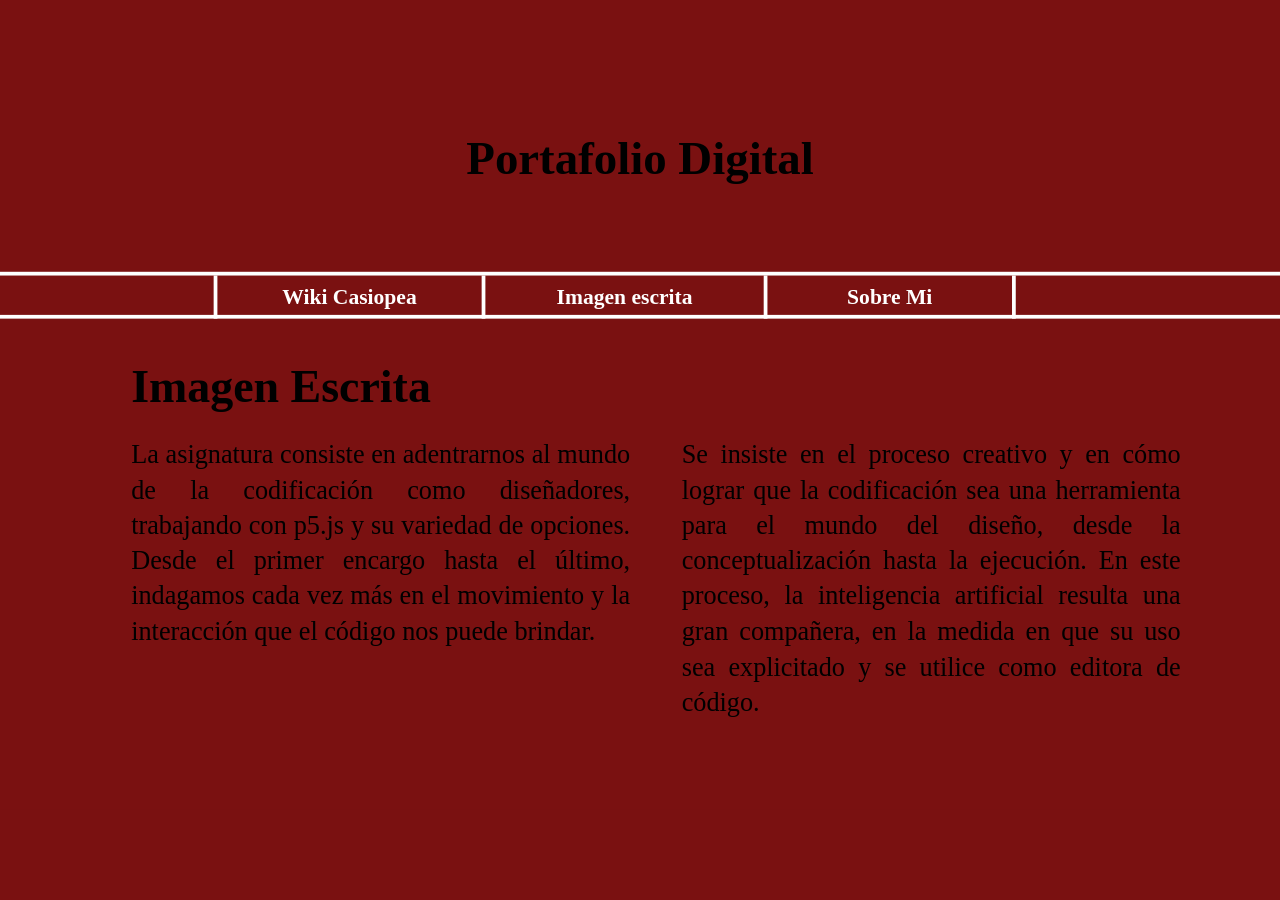
==== index.html @ 681a9444 "actualizacion" ====
<!DOCTYPE html>
<html lang="es">

<head>
  <meta charset="UTF-8">

  <meta name="viewport"
        content="width=device-width, initial-scale=1.0">

  <title>Portafolio Digital</title>

  <!-- CONEXIÓN CON CSS -->
  <link rel="stylesheet" href="estilos.css">
</head>

<body>

<!-- ==========================================
     CONTENIDOS EDITABLES DE LOS SEIS ENCARGOS

     EDITAR AQUÍ:
     - Fotografías
     - Videos
     - Proyectos p5.js
     - Textos
     - Enlaces

     FOTOGRAFÍAS:
     src="imagenes/nombre.png"

     VIDEOS:
     src="videos/nombre.mp4"

     P5.JS:
     src="https://editor.p5js.org/usuario/full/ID"

     Si no utilizas video o p5.js,
     deja su atributo src vacío.

     PRIORIDAD EN DIAPOSITIVA 3:
     1. p5.js
     2. Video
     3. Fotografía
     ========================================== -->


<!-- ==========================================
     ENCARGO 1
     ========================================== -->

<template id="encargo-1">

  <!-- FOTO 1: MINIATURA -->
  <img class="foto-encargo"
       src="imagenes/Miniatura encargo 1 IE.png"
       alt="Fotografía del encargo 1">

  <!-- VIDEO 1: OPCIONAL -->
  <video class="video-encargo"
         src=""
         controls
         playsinline></video>

  <!-- P5.JS 1: PEGA EL ENLACE EN src="" -->
  <iframe class="p5-encargo"
          src=""
          title="Proyecto p5.js del encargo 1"
          allow="camera; microphone; fullscreen"
          allowfullscreen></iframe>

  <!-- TÍTULO DEL ENCARGO -->
  <h3 class="titulo-dato">
    Encargo 1
  </h3>

  <!-- TEXTO IZQUIERDO -->
  <p class="texto-izquierdo-dato">
    El ejercicio debia contener un sistema
    de particulas, ....
  </p>

  <!-- TEXTO DERECHO -->
  <p class="texto-derecho-dato">
    El ejercicio debia contener un sistema
    de particulas, ....
  </p>

  <!-- ENLACES -->
  <a class="link-jp5-dato" href="">
    LINK JP5
  </a>

  <a class="link-wiki-dato" href="">
    LINK WIKI
  </a>

</template>


<!-- ==========================================
     ENCARGO 2
     ========================================== -->

<template id="encargo-2">

  <!-- FOTO 2: MINIATURA -->
  <img class="foto-encargo"
       src="imagenes/Miniatura encargo 2 IE.png"
       alt="Fotografía del encargo 2">

  <!-- VIDEO 2: OPCIONAL -->
  <video class="video-encargo"
         src=""
         controls
         playsinline></video>

  <!-- P5.JS 2: PEGA EL ENLACE EN src="" -->
  <iframe class="p5-encargo"
          src="https://editor.p5js.org/Oooolivia/full/JbzLVOZFd"></>"
          title="Proyecto p5.js del encargo 2"
          allow="camera; microphone; fullscreen"
          allowfullscreen></iframe>

  <!-- TÍTULO DEL ENCARGO -->
  <h3 class="titulo-dato">
    Encargo 2
  </h3>

  <!-- TEXTO IZQUIERDO -->
  <p class="texto-izquierdo-dato">
    ¿Que situación cotidiana desencadena en una repetición? La gota de agua cae al vaso y genera un "eco", eso es lo que se quizo replicar en este encargo. Se utilizo la IA como herramienta para, en un inicio, concretar la idea abstracta. Escribi un prompt con mi idea y le pedi el codigo, lo analice, entendi algunas partes y se las preguntaba para obtener la respuesta y lograr modificar la propuesta inicial a mi idea mas cercana.
  </p>

  <!-- TEXTO DERECHO -->
  <p class="texto-derecho-dato">
    Prompt: Quiero hacer un loop de circulos con centro en 250,250 y que partan desde el diametro 50, y luego de 100 en 100 hasta el 700, que el loop inicia cuando la linea llegue al punto 250 y el color de los circulos sea del mismo tono desde uno mas fuerte hasta mas oscuro, la linea debe mantener el mismo degrade que los circulos hasta que se genere el circulo de diametro 700 y parta de nuevo dibujandose
  </p>

  <!-- ENLACES -->
  <a class="link-jp5-dato" href="">
    LINK JP5
  </a>

  <a class="link-wiki-dato" href="">
    LINK WIKI
  </a>

</template>


<!-- ==========================================
     ENCARGO 3
     ========================================== -->

<template id="encargo-3">

  <!-- FOTO 3: MINIATURA -->
  <img class="foto-encargo"
       src="imagenes/Miniatura encargo 3 IE.png"
       alt="Fotografía del encargo 3">

  <!-- VIDEO 3: OPCIONAL -->
  <video class="video-encargo"
         src=""
         controls
         playsinline></video>

  <!-- P5.JS 3: PEGA EL ENLACE EN src="" -->
  <iframe class="p5-encargo"
          src="https://editor.p5js.org/Oooolivia/full/Qn4XNRZUi"></>"
          title="Proyecto p5.js del encargo 3"
          allow="camera; microphone; fullscreen"
          allowfullscreen></iframe>

  <!-- TÍTULO DEL ENCARGO -->
  <h3 class="titulo-dato">
    Encargo 3
  </h3>

  <!-- TEXTO IZQUIERDO -->
  <p class="texto-izquierdo-dato">
    El ejercicio debia contener un sistema
    de particulas, ....
  </p>

  <!-- TEXTO DERECHO -->
  <p class="texto-derecho-dato">
    El ejercicio debia contener un sistema
    de particulas, ....
  </p>

  <!-- ENLACES -->
  <a class="link-jp5-dato" href="">
    LINK JP5
  </a>

  <a class="link-wiki-dato" href="">
    LINK WIKI
  </a>

</template>


<!-- ==========================================
     ENCARGO 4
     ========================================== -->

<template id="encargo-4">

  <!-- FOTO 4: MINIATURA -->
  <img class="foto-encargo"
       src="imagenes/Miniatura encargo 4 IE.png"
       alt="Fotografía del encargo 4">

  <!-- VIDEO 4: OPCIONAL -->
  <video class="video-encargo"
         src=""
         controls
         playsinline></video>

  <!-- P5.JS 4: PEGA EL ENLACE EN src="" -->
  <iframe class="p5-encargo"
          src="https://editor.p5js.org/Oooolivia/full/7vfrkykC2"></>"
          title="Proyecto p5.js del encargo 4"
          allow="camera; microphone; fullscreen"
          allowfullscreen></iframe>

  <!-- TÍTULO DEL ENCARGO -->
  <h3 class="titulo-dato">
    Encargo 4
  </h3>

  <!-- TEXTO IZQUIERDO -->
  <p class="texto-izquierdo-dato">
    El ejercicio debia contener un sistema
    de particulas, ....
  </p>

  <!-- TEXTO DERECHO -->
  <p class="texto-derecho-dato">
    El ejercicio debia contener un sistema
    de particulas, ....
  </p>

  <!-- ENLACES -->
  <a class="link-jp5-dato" href="">
    LINK JP5
  </a>

  <a class="link-wiki-dato" href="">
    LINK WIKI
  </a>

</template>


<!-- ==========================================
     ENCARGO 5
     ========================================== -->

<template id="encargo-5">

  <!-- FOTO 5: MINIATURA -->
  <img class="foto-encargo"
       src="imagenes/Miniatura encargo 5 IE.png"
       alt="Fotografía del encargo 5">

  <!-- VIDEO 5: OPCIONAL -->
  <video class="video-encargo"
         src=""
         controls
         playsinline></video>

  <!-- P5.JS 5: PEGA EL ENLACE EN src="" -->
  <iframe class="p5-encargo"
          src="https://editor.p5js.org/Oooolivia/full/iesaQkATe"></iframe>"
          title="Proyecto p5.js del encargo 5"
          allow="camera; microphone; fullscreen"
          allowfullscreen></iframe>

  <!-- TÍTULO DEL ENCARGO -->
  <h3 class="titulo-dato">
    Encargo 5
  </h3>

  <!-- TEXTO IZQUIERDO -->
  <p class="texto-izquierdo-dato">
    El ejercicio debia contener un sistema
    de particulas, ....
  </p>

  <!-- TEXTO DERECHO -->
  <p class="texto-derecho-dato">
    El ejercicio debia contener un sistema
    de particulas, ....
  </p>

  <!-- ENLACES -->
  <a class="link-jp5-dato" href="">
    LINK JP5
  </a>

  <a class="link-wiki-dato" href="">
    LINK WIKI
  </a>

</template>


<!-- ==========================================
     ENCARGO 6
     ========================================== -->

<template id="encargo-6">

  <!-- FOTO 6: MINIATURA -->
  <img class="foto-encargo"
       src="imagenes/Miniatura encargo 6 IE.png"
       alt="Fotografía del encargo 6">

  <!-- VIDEO 6: OPCIONAL -->
  <video class="video-encargo"
         src=""
         controls
         playsinline></video>

  <!-- P5.JS 6: PEGA EL ENLACE EN src="" -->
  <iframe class="p5-encargo"
          src="https://editor.p5js.org/Oooolivia/full/MQi_dVf2_"></iframe>
          title="Proyecto p5.js del encargo 6"
          allow="camera; microphone; fullscreen"
          allowfullscreen></iframe>

  <!-- TÍTULO DEL ENCARGO -->
  <h3 class="titulo-dato">
    Encargo 6
  </h3>

  <!-- TEXTO IZQUIERDO -->
  <p class="texto-izquierdo-dato">
    El ejercicio debia contener un sistema
    de particulas, ....
  </p>

  <!-- TEXTO DERECHO -->
  <p class="texto-derecho-dato">
    El ejercicio debia contener un sistema
    de particulas, ....
  </p>

  <!-- ENLACES -->
  <a class="link-jp5-dato" href="">
    LINK JP5
  </a>

  <a class="link-wiki-dato" href="">
    LINK WIKI
  </a>

</template>


<!-- ==========================================
     ESTRUCTURA VISUAL DEL PORTAFOLIO
     ========================================== -->

<div id="escenario">


  <!-- ======================================
       DIAPOSITIVA 1: PANTALLA INICIAL
       ====================================== -->

  <section class="diapositiva activa" id="inicio">

    <!-- TÍTULO PRINCIPAL -->
    <h1 class="titulo-principal">
      Portafolio Digital
    </h1>


    <!-- BARRA DE NAVEGACIÓN -->
    <nav class="barra">

      <span class="celda"></span>

      <a class="celda" href="#wiki">
        Wiki Casiopea
      </a>

      <a class="celda"
         id="abrir-imagen"
         href="#imagen-escrita">
        Imagen escrita
      </a>

      <a class="celda" href="#sobre-mi">
        Sobre Mi
      </a>

      <span class="celda"></span>

    </nav>


    <!-- ==================================
         TÍTULO IMAGEN ESCRITA

         Alineado al margen izquierdo
         de la primera columna.
         ================================== -->

    <h2 class="titulo-seccion">
      Imagen Escrita
    </h2>


    <!-- ==================================
         DESCRIPCIÓN EN DOS COLUMNAS

         EDITA EL TEXTO AQUÍ.

         Primera columna: primer párrafo.
         Segunda columna: segundo párrafo.
         ================================== -->

    <div class="descripcion-inicio">

      <!-- PRIMERA COLUMNA -->
      <p>
        La asignatura consiste en adentrarnos al mundo
        de la codificación como diseñadores, trabajando
        con p5.js y su variedad de opciones. Desde el
        primer encargo hasta el último, indagamos cada
        vez más en el movimiento y la interacción que
        el código nos puede brindar.
      </p>

      <!-- SEGUNDA COLUMNA -->
      <p>
        Se insiste en el proceso creativo y en cómo
        lograr que la codificación sea una herramienta
        para el mundo del diseño, desde la
        conceptualización hasta la ejecución. En este
        proceso, la inteligencia artificial resulta
        una gran compañera, en la medida en que su uso
        sea explicitado y se utilice como editora de
        código.
      </p>

    </div>

  </section>


  <!-- ======================================
       DIAPOSITIVA 2: RUEDA INTERACTIVA
       ====================================== -->

  <section class="diapositiva" id="imagen-escrita">

    <!-- FLECHA DE REGRESO -->
    <button class="volver"
            type="button"
            aria-label="Volver al inicio">

      <svg viewBox="0 0 80 80">
        <path d="
          M39 0
          L0 39
          L39 78
          L39 57
          L77 57
          L77 20
          L39 20
          Z
        "/>
      </svg>

    </button>


    <!-- RUEDA DE SEIS SECTORES -->
    <div class="rueda">

      <svg class="rueda-svg"
           viewBox="0 0 520 520">

        <!-- PATRONES DE MINIATURAS -->
        <defs id="clips-rueda"></defs>

        <!-- SECTORES GENERADOS CON JS -->
        <g id="sectores-rueda"></g>

        <!-- BORDE EXTERIOR -->
        <circle cx="260"
                cy="260"
                r="247"
                fill="none"
                stroke="black"
                stroke-width="19"
                pointer-events="none"/>

      </svg>


      <!-- PERILLA GIRATORIA -->
      <div class="perilla"
           id="perilla"
           title="Arrastra para seleccionar un encargo">

        <div class="perilla-interior"></div>

        <div class="aguja" id="aguja"></div>

      </div>

    </div>


    <!-- RECTÁNGULO DERECHO -->
    <div class="marco-derecho">

      <div id="imagen-grande"
           class="panel-verde"></div>

    </div>

  </section>


  <!-- ======================================
       DIAPOSITIVA 3: DETALLE DEL ENCARGO
       ====================================== -->

  <section class="diapositiva" id="detalle">

    <!-- FLECHA DE REGRESO -->
    <button class="volver"
            type="button"
            aria-label="Volver al inicio">

      <svg viewBox="0 0 80 80">
        <path d="
          M39 0
          L0 39
          L39 78
          L39 57
          L77 57
          L77 20
          L39 20
          Z
        "/>
      </svg>

    </button>


    <!-- ==================================
         RECTÁNGULO IZQUIERDO

         Aquí se mostrará automáticamente:
         - Proyecto interactivo p5.js
         - Video
         - Fotografía
         ================================== -->

    <div class="marco-izquierdo">

      <div id="imagen-detalle"
           class="panel-verde"></div>

    </div>


    <!-- ==================================
         RECTÁNGULO DERECHO: TEXTOS
         ================================== -->

    <div class="marco-texto">

      <div class="circulo-gris">

        <!-- TÍTULO DEL ENCARGO -->
        <h2 id="titulo-encargo">
          Encargo 1
        </h2>


        <!-- TEXTO DE LA IZQUIERDA -->
        <p class="texto-izquierda"
           id="texto-izquierda"></p>


        <!-- TEXTO DE LA DERECHA -->
        <p class="texto-derecha"
           id="texto-derecha"></p>


        <!-- CÍRCULO CENTRAL -->
        <div class="anillo-gris">

          <div class="orificio"></div>

        </div>


        <!-- ENLACES -->
        <div class="enlaces">

          <a id="link-jp5"
             href="#"
             target="_blank"
             rel="noopener noreferrer">
            LINK JP5
          </a>

          <a id="link-wiki"
             href="#"
             target="_blank"
             rel="noopener noreferrer">
            LINK WIKI
          </a>

        </div>

      </div>

    </div>

  </section>

</div>


<!-- CONEXIÓN CON JAVASCRIPT -->
<script src="script.js"></script>

</body>
</html>
---- estilos.css ----
/* ==========================================
   PORTAFOLIO DIGITAL

   COLORES GENERALES
   ========================================== */

:root {
  --rojo: #7a1111;
  --verde: #7ed953;
  --gris: #cbd3db;
  --negro: #000;

  /* DURACIÓN DE LA APERTURA DEL LIBRO */
  --duracion-libro: 2s;
}


/* ==========================================
   CONFIGURACIÓN GENERAL
   ========================================== */

* {
  box-sizing: border-box;
}

html,
body {
  margin: 0;
  width: 100%;
  height: 100%;
  overflow: hidden;
  background: var(--rojo);
}

body {
  font-family: Georgia, "Times New Roman", serif;
}


/* ==========================================
   ESCENARIO PRINCIPAL

   Diseñado originalmente en 1366 x 768.
   JavaScript lo adapta a la pantalla.
   ========================================== */

#escenario {
  position: absolute;

  left: 0;
  top: 0;

  width: 1366px;
  height: 768px;

  transform-origin: top left;

  overflow: hidden;
  background: var(--rojo);
}


/* ==========================================
   CONFIGURACIÓN DE DIAPOSITIVAS
   ========================================== */

.diapositiva {
  position: absolute;
  inset: 0;

  display: none;

  background: var(--rojo);
}

.diapositiva.activa {
  display: block;
}


/* ==========================================
   DIAPOSITIVA 1: PANTALLA INICIAL
   ========================================== */


/* TÍTULO PRINCIPAL: PORTAFOLIO DIGITAL */

.titulo-principal {
  position: absolute;

  top: 46px;
  left: 0;

  width: 100%;

  margin: 0;

  color: black;

  font-size: 50px;
  line-height: 1.1;
  font-weight: 700;

  text-align: center;
}


/* ==========================================
   BARRA DE NAVEGACIÓN
   ========================================== */

.barra {
  position: absolute;

  left: 0;
  right: 0;
  top: 194px;

  height: 50px;

  display: grid;

  grid-template-columns:
    232px 286px 301px 265px 1fr;

  border-top: 4px solid white;
  border-bottom: 4px solid white;
}

.celda {
  height: 46px;

  border-right: 4px solid white;

  display: flex;
  align-items: center;
  justify-content: center;

  color: white;

  text-decoration: none;

  font-weight: bold;
  font-size: 23px;

  white-space: nowrap;
}

.celda:last-child {
  border-right: 0;
}


/* ==========================================
   TÍTULO "IMAGEN ESCRITA"

   El margen izquierdo es 140px,
   igual que el de la descripción.
   ========================================== */

.titulo-seccion {
  position: absolute;

  /* MISMO MARGEN IZQUIERDO QUE EL TEXTO */
  left: 140px;

  /* ALTURA DEL TÍTULO */
  top: 288px;

  margin: 0;

  color: black;

  font-size: 49px;
  font-weight: bold;
}


/* ==========================================
   DESCRIPCIÓN DE LA ASIGNATURA

   NUEVA DISTRIBUCIÓN EN DOS COLUMNAS.

   - Letra de 28px
   - Texto justificado
   - Separación de 55px
   - Mismo margen izquierdo que el título
   ========================================== */

.descripcion-inicio {
  position: absolute;

  /* MARGEN IZQUIERDO */
  left: 140px;

  /* POSICIÓN VERTICAL */
  top: 370px;

  /* ANCHO TOTAL DE AMBAS COLUMNAS */
  width: 1120px;

  /* DISTRIBUCIÓN EN DOS COLUMNAS */
  display: grid;
  grid-template-columns: 1fr 1fr;

  /* SEPARACIÓN ENTRE COLUMNAS */
  column-gap: 55px;

  /* TIPOGRAFÍA */
  font-family: Georgia, "Times New Roman", serif;

  font-size: 28px;
  font-weight: normal;
  line-height: 1.35;

  color: black;

  /* ALINEACIÓN JUSTIFICADA */
  text-align: justify;
  text-justify: inter-word;

  /* PERMITIR DIVISIÓN SILÁBICA */
  hyphens: auto;

  margin: 0;
}


/* ==========================================
   PÁRRAFOS DE LAS DOS COLUMNAS
   ========================================== */

.descripcion-inicio p {
  margin: 0;
  padding: 0;
}


/* ==========================================
   FLECHAS DE REGRESO

   Aparecen en diapositivas 2 y 3.
   ========================================== */

.volver {
  position: absolute;

  top: 10px;
  left: 26px;

  width: 77px;
  height: 79px;

  padding: 0;
  border: 0;

  background: none;

  cursor: pointer;

  z-index: 10;
}

.volver svg {
  width: 100%;
  height: 100%;

  fill: black;
}


/* ==========================================
   DIAPOSITIVA 2: RUEDA INTERACTIVA
   ========================================== */

.rueda {
  position: absolute;

  left: 101px;
  top: 122px;

  width: 520px;
  height: 520px;
}

.rueda-svg {
  display: block;

  width: 520px;
  height: 520px;

  overflow: visible;
}


/* ==========================================
   SECTORES DE LA RUEDA

   Cada sector tiene una fotografía.
   ========================================== */

.sector {
  cursor: pointer;

  transform-box: fill-box;
  transform-origin: center;

  transition:
    transform 0.22s ease-in-out,
    filter 0.22s ease-in-out;
}


/* AGRANDAR EL SECTOR SELECCIONADO */

.sector.seleccionado {
  transform: scale(1.065);

  filter: brightness(1.1);
}


/* RESALTAR CON EL TECLADO */

.sector:focus {
  outline: none;

  filter: brightness(1.15);
}


/* BORDES ENTRE SECTORES */

.sector .contorno-sector {
  stroke: black;

  stroke-width: 3;
  stroke-linejoin: round;
}


/* ==========================================
   PERILLA GIRATORIA
   ========================================== */

.perilla {
  position: absolute;

  left: 198px;
  top: 198px;

  width: 124px;
  height: 124px;

  border-radius: 50%;

  background: #3d4041;

  display: flex;
  justify-content: center;
  align-items: center;

  z-index: 4;

  cursor: grab;

  touch-action: none;
  user-select: none;
}

.perilla:active {
  cursor: grabbing;
}


/* INTERIOR DE LA PERILLA */

.perilla-interior {
  width: 109px;
  height: 109px;

  background: #5d606a;

  border-radius: 50%;

  pointer-events: none;
}


/* ==========================================
   AGUJA DE LA PERILLA
   ========================================== */

.aguja {
  position: absolute;

  top: 0;
  left: 0;

  width: 124px;
  height: 124px;

  transform: rotate(30deg);

  transition: transform 0.3s ease-in-out;

  pointer-events: none;
}


/* INDICADOR AZUL */

.aguja::before {
  content: "";

  position: absolute;

  top: 8px;
  left: 54px;

  width: 22px;
  height: 84px;

  border: 8px solid #3b3c3e;

  border-radius: 12px;

  background: #79a5ff;

  transform: rotate(-3deg);

  transform-origin: bottom center;
}


/* ==========================================
   RECTÁNGULO DERECHO DE DIAPOSITIVA 2

   Marco negro y fondo verde.
   ========================================== */

.marco-derecho {
  position: absolute;

  left: 710px;
  top: 113px;

  width: 593px;
  height: 542px;

  border: 4px solid black;

  border-left-width: 48px;

  padding: 10px 0;
}


/* ==========================================
   PANEL PARA FOTOGRAFÍAS, VIDEOS Y P5.JS
   ========================================== */

.panel-verde {
  width: 100%;
  height: 100%;

  background: var(--verde);

  overflow: hidden;
}


/* ==========================================
   FOTOGRAFÍAS
   ========================================== */

.panel-verde img {
  display: block;

  width: 100%;
  height: 100%;

  object-fit: cover;
  object-position: center;
}


/* ==========================================
   VIDEOS
   ========================================== */

.panel-verde video {
  display: block;

  width: 100%;
  height: 100%;

  object-fit: cover;
  object-position: center;

  background: var(--verde);
}


/* ==========================================
   PROYECTOS INTERACTIVOS P5.JS

   Incluye proyectos que utilizan cámara.

   El permiso se configura en HTML
   y JavaScript.
   ========================================== */

.panel-verde iframe {
  display: block;

  width: 100%;
  height: 100%;

  border: none;

  background: var(--verde);

  pointer-events: auto;
}


/* ==========================================
   DIAPOSITIVA 3: DETALLE DEL ENCARGO
   ========================================== */


/* RECTÁNGULO IZQUIERDO */

.marco-izquierdo {
  position: absolute;

  left: 117px;
  top: 113px;

  width: 545px;
  height: 542px;

  border: 4px solid black;

  padding: 10px 0;
}


/* ==========================================
   RECTÁNGULO DERECHO DE TEXTOS
   ========================================== */

.marco-texto {
  position: absolute;

  left: 660px;
  top: 113px;

  width: 643px;
  height: 542px;

  border: 4px solid black;

  border-left-width: 48px;
}


/* ==========================================
   CÍRCULO GRIS
   ========================================== */

.circulo-gris {
  position: absolute;

  left: 17px;
  top: 16px;

  width: 502px;
  height: 502px;

  border-radius: 50%;

  background: var(--gris);

  overflow: hidden;
}


/* ==========================================
   TÍTULO DEL ENCARGO
   ========================================== */

#titulo-encargo {
  position: absolute;

  top: 62px;
  left: 0;

  width: 100%;

  margin: 0;

  color: black;

  font-size: 40px;

  text-align: center;
}


/* ==========================================
   TEXTOS DEL ENCARGO

   Dos zonas de texto dentro
   del círculo gris.
   ========================================== */

.texto-izquierda,
.texto-derecha {
  position: absolute;

  top: 158px;

  width: 185px;

  margin: 0;

  color: black;

  font-size: 12px;
  line-height: 16px;

  white-space: pre-line;
}


/* TEXTO IZQUIERDO */

.texto-izquierda {
  left: 24px;
}


/* TEXTO DERECHO */

.texto-derecha {
  left: 330px;
}


/* ==========================================
   CÍRCULO CENTRAL
   ========================================== */

.anillo-gris {
  position: absolute;

  top: 184px;
  left: 184px;

  width: 134px;
  height: 134px;

  border-radius: 50%;

  background: #6d7981;

  display: flex;
  align-items: center;
  justify-content: center;
}


/* ORIFICIO DEL CÍRCULO */

.orificio {
  width: 75px;
  height: 75px;

  border-radius: 50%;

  background: #3e4346;
}


/* ==========================================
   ENLACES DEL ENCARGO
   ========================================== */

.enlaces {
  position: absolute;

  top: 388px;
  left: 0;

  width: 100%;

  display: flex;
  flex-direction: column;
  align-items: center;

  font-size: 12px;
  line-height: 18px;
}

.enlaces a {
  color: black;

  text-decoration: none;
}

.enlaces a:hover {
  text-decoration: underline;
}


/* ==========================================
   ANIMACIÓN DE APERTURA DE LIBRO

   Duración: 2 segundos.

   La fotografía y su marco negro
   giran juntos como una sola hoja.
   ========================================== */


/* ESCENA CON PERSPECTIVA */

.libro-escena {
  position: absolute;

  left: 710px;
  top: 113px;

  width: 593px;
  height: 542px;

  perspective: 1400px;
  perspective-origin: center center;

  z-index: 20;

  pointer-events: none;
}


/* HOJA QUE GIRA */

.libro-hoja {
  position: relative;

  width: 100%;
  height: 100%;

  transform-style: preserve-3d;

  transform-origin: left center;

  will-change: transform;

  animation:
    abrir-libro
    var(--duracion-libro)
    cubic-bezier(0.45, 0, 0.55, 1)
    forwards;
}


/* CARA FRONTAL DEL LIBRO */

.libro-cara {
  position: absolute;

  inset: 0;

  backface-visibility: hidden;
  -webkit-backface-visibility: hidden;
}


/* CARA TRASERA DEL LIBRO */

.libro-cara-trasera {
  transform: rotateY(180deg);
}


/* ==========================================
   GIRO DE APERTURA

   De 0 a -180 grados.
   ========================================== */

@keyframes abrir-libro {

  0% {
    transform: rotateY(0deg);
  }

  100% {
    transform: rotateY(-180deg);
  }

}


/* ==========================================
   APARICIÓN PROGRESIVA DEL DETALLE
   ========================================== */

#detalle.detalle-entrando .marco-izquierdo,
#detalle.detalle-entrando .marco-texto {

  animation:
    aparecer-contenido
    var(--duracion-libro)
    ease-in-out
    both;

}


/* ==========================================
   ANIMACIÓN DE APARICIÓN
   ========================================== */

@keyframes aparecer-contenido {

  0% {
    opacity: 0;
  }

  30% {
    opacity: 0;
  }

  100% {
    opacity: 1;
  }

}
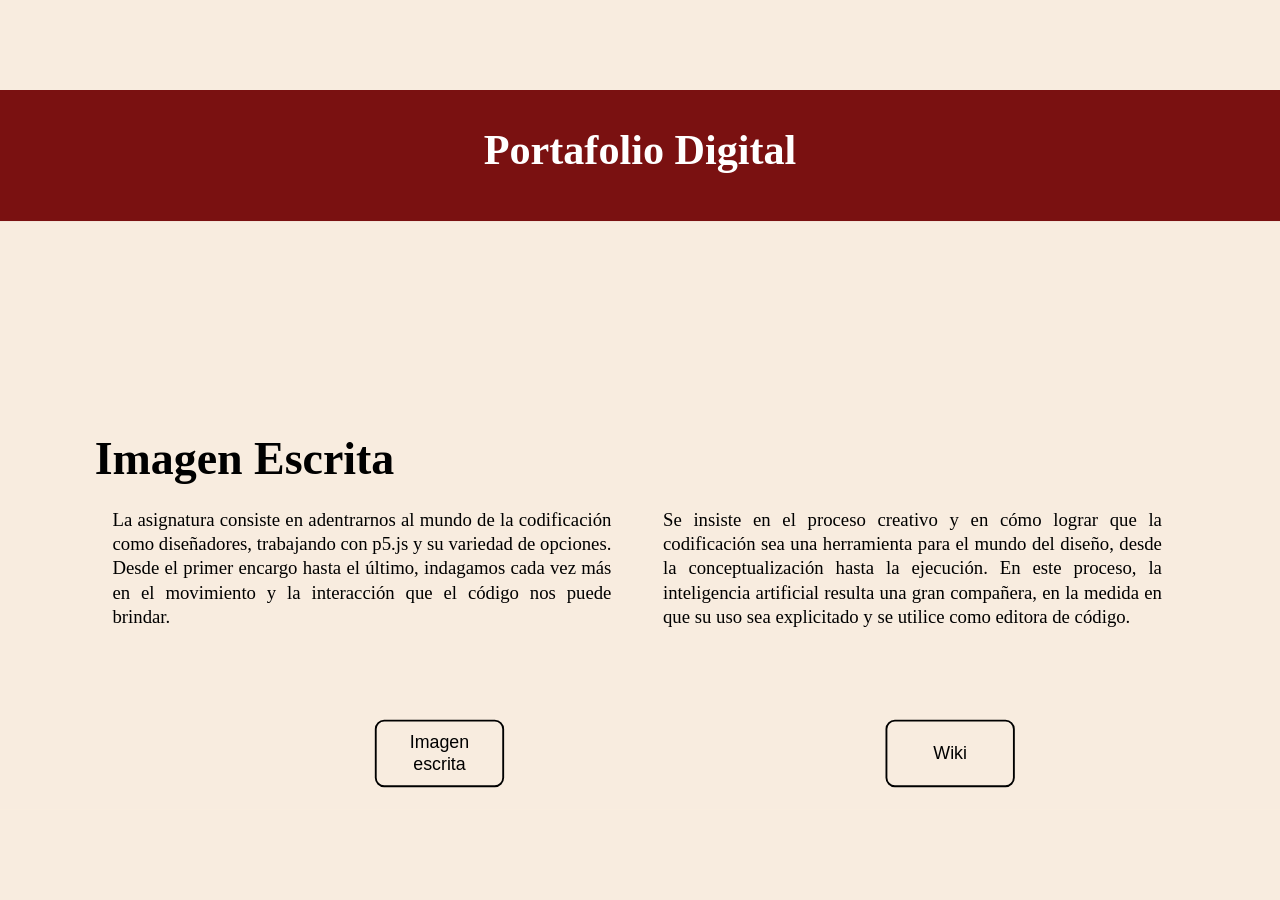
==== commit 1ecd5827: "actualización" ====
--- a/index.html
+++ b/index.html
@@ -1,22 +1,13 @@
-
-
-
-
-
-
 
 <!DOCTYPE html>
 <html lang="es">
 
 <head>
   <meta charset="UTF-8">
-
   <meta name="viewport"
         content="width=device-width, initial-scale=1.0">
 
   <title>Portafolio Digital</title>
-
-  <!-- CONEXIÓN CON CSS -->
   <link rel="stylesheet" href="estilos.css">
 </head>
 
@@ -25,29 +16,21 @@
 <!-- ==========================================
      CONTENIDOS EDITABLES DE LOS SEIS ENCARGOS
 
-     EDITAR AQUÍ:
-     - Fotografías
+     Aquí puedes modificar:
+     - Imágenes de miniaturas
      - Videos
      - Proyectos p5.js
+     - Títulos
      - Textos
-     - Enlaces
-
-     FOTOGRAFÍAS:
-     src="imagenes/nombre.png"
-
-     VIDEOS:
-     src="videos/nombre.mp4"
-
-     P5.JS:
-     src="https://editor.p5js.org/usuario/full/ID"
-
-     Si no utilizas video o p5.js,
-     deja su atributo src vacío.
-
-     PRIORIDAD EN DIAPOSITIVA 3:
-     1. p5.js
+     - Enlaces JP5 y Wiki
+
+     PRIORIDAD AL ABRIR:
+     1. Proyecto p5.js
      2. Video
      3. Fotografía
+
+     Si no utilizas video o proyecto p5.js,
+     deja su atributo src="" vacío.
      ========================================== -->
 
 
@@ -57,49 +40,40 @@
 
 <template id="encargo-1">
 
-  <!-- FOTO 1: MINIATURA -->
+  <!-- MINIATURA -->
   <img class="foto-encargo"
        src="imagenes/Miniatura encargo 1 IE.png"
        alt="Fotografía del encargo 1">
 
-  <!-- VIDEO 1: OPCIONAL -->
+  <!-- VIDEO OPCIONAL -->
   <video class="video-encargo"
          src=""
          controls
          playsinline></video>
 
-  <!-- P5.JS 1: PEGA EL ENLACE EN src="" -->
+  <!-- P5.JS -->
   <iframe class="p5-encargo"
           src=""
           title="Proyecto p5.js del encargo 1"
           allow="camera; microphone; fullscreen"
           allowfullscreen></iframe>
 
-  <!-- TÍTULO DEL ENCARGO -->
-  <h3 class="titulo-dato">
-    Encargo 1
-  </h3>
-
-  <!-- TEXTO IZQUIERDO -->
+  <!-- TÍTULO -->
+  <h3 class="titulo-dato">Encargo 1</h3>
+
+  <!-- DESCRIPCIÓN IZQUIERDA -->
   <p class="texto-izquierdo-dato">
-    El ejercicio debia contener un sistema
-    de particulas, ....
-  </p>
-
-  <!-- TEXTO DERECHO -->
+    El primer acercamiento a p5.js fue crear la protada de algun disco de nuestra eleccion, en la primera clase solamente aprendimos lo basico de formas, lineas y el sistema de coordenadas en el que funcióna.
+  </p>
+
+  <!-- DESCRIPCIÓN DERECHA -->
   <p class="texto-derecho-dato">
-    El ejercicio debia contener un sistema
-    de particulas, ....
+    Como elección yo opte por el disco "El gran Santiago" de Teleradio Donoso, banda que aunque actualmente no sigue activa, el vocalista Alex Andwanter continua su recorrido como solistas en una carrera muy prolifica y personalemente de mi gusto, y tocando ocasionalmente canciones de la banda, como "Amar en el Campo" "Bailar y Llorar" "Eramos Todos Felices". La banda se situa en los principios de los 2000, un sonido indie, conformado por bateria, dos guitarras y un bajo en sus presentaciónes en vivo.
   </p>
 
   <!-- ENLACES -->
-  <a class="link-jp5-dato" href="">
-    LINK JP5
-  </a>
-
-  <a class="link-wiki-dato" href="">
-    LINK WIKI
-  </a>
+  <a class="link-jp5-dato" href="">LINK JP5</a>
+  <a class="link-wiki-dato" href="">LINK WIKI</a>
 
 </template>
 
@@ -110,47 +84,34 @@
 
 <template id="encargo-2">
 
-  <!-- FOTO 2: MINIATURA -->
   <img class="foto-encargo"
        src="imagenes/Miniatura encargo 2 IE.png"
        alt="Fotografía del encargo 2">
 
-  <!-- VIDEO 2: OPCIONAL -->
   <video class="video-encargo"
          src=""
          controls
          playsinline></video>
 
-  <!-- P5.JS 2: PEGA EL ENLACE EN src="" -->
+  <!-- ENLACE P5.JS CONSERVADO -->
   <iframe class="p5-encargo"
-          src="https://editor.p5js.org/Oooolivia/full/JbzLVOZFd"></>"
+          src="https://editor.p5js.org/Oooolivia/full/JbzLVOZFd"
           title="Proyecto p5.js del encargo 2"
           allow="camera; microphone; fullscreen"
           allowfullscreen></iframe>
 
-  <!-- TÍTULO DEL ENCARGO -->
-  <h3 class="titulo-dato">
-    Encargo 2
-  </h3>
-
-  <!-- TEXTO IZQUIERDO -->
+  <h3 class="titulo-dato">Encargo 2</h3>
+
   <p class="texto-izquierdo-dato">
     ¿Que situación cotidiana desencadena en una repetición? La gota de agua cae al vaso y genera un "eco", eso es lo que se quizo replicar en este encargo. Se utilizo la IA como herramienta para, en un inicio, concretar la idea abstracta. Escribi un prompt con mi idea y le pedi el codigo, lo analice, entendi algunas partes y se las preguntaba para obtener la respuesta y lograr modificar la propuesta inicial a mi idea mas cercana.
   </p>
 
-  <!-- TEXTO DERECHO -->
   <p class="texto-derecho-dato">
     Prompt: Quiero hacer un loop de circulos con centro en 250,250 y que partan desde el diametro 50, y luego de 100 en 100 hasta el 700, que el loop inicia cuando la linea llegue al punto 250 y el color de los circulos sea del mismo tono desde uno mas fuerte hasta mas oscuro, la linea debe mantener el mismo degrade que los circulos hasta que se genere el circulo de diametro 700 y parta de nuevo dibujandose
   </p>
 
-  <!-- ENLACES -->
-  <a class="link-jp5-dato" href="">
-    LINK JP5
-  </a>
-
-  <a class="link-wiki-dato" href="">
-    LINK WIKI
-  </a>
+  <a class="link-jp5-dato" href="">LINK JP5</a>
+  <a class="link-wiki-dato" href="">LINK WIKI</a>
 
 </template>
 
@@ -161,49 +122,34 @@
 
 <template id="encargo-3">
 
-  <!-- FOTO 3: MINIATURA -->
   <img class="foto-encargo"
        src="imagenes/Miniatura encargo 3 IE.png"
        alt="Fotografía del encargo 3">
 
-  <!-- VIDEO 3: OPCIONAL -->
   <video class="video-encargo"
          src=""
          controls
          playsinline></video>
 
-  <!-- P5.JS 3: PEGA EL ENLACE EN src="" -->
+  <!-- ENLACE P5.JS CONSERVADO -->
   <iframe class="p5-encargo"
-          src="https://editor.p5js.org/Oooolivia/full/Qn4XNRZUi"></>"
+          src="https://editor.p5js.org/Oooolivia/full/Qn4XNRZUi"
           title="Proyecto p5.js del encargo 3"
           allow="camera; microphone; fullscreen"
           allowfullscreen></iframe>
 
-  <!-- TÍTULO DEL ENCARGO -->
-  <h3 class="titulo-dato">
-    Encargo 3
-  </h3>
-
-  <!-- TEXTO IZQUIERDO -->
+  <h3 class="titulo-dato">Encargo 3</h3>
+
   <p class="texto-izquierdo-dato">
-    El ejercicio debia contener un sistema
-    de particulas, ....
-  </p>
-
-  <!-- TEXTO DERECHO -->
+    El tercer encargo consistia de ocupar las siguientes opciones Funciones de transformación: translate(), rotate(), scale(), Funciones push() y pop(), Identidad circular y Generación de patrones complejos aplicando transformaciones. La premisa era crear un patrón complejo con las herramientas previamente nombradas
+  </p>
+
   <p class="texto-derecho-dato">
-    El ejercicio debia contener un sistema
-    de particulas, ....
-  </p>
-
-  <!-- ENLACES -->
-  <a class="link-jp5-dato" href="">
-    LINK JP5
-  </a>
-
-  <a class="link-wiki-dato" href="">
-    LINK WIKI
-  </a>
+    Desde las mandalas y el caleidoscopio, se recuerdan estas imagenes con repeticiones, giros y colores que se mantienen y luego se desvanecen, como inspiración para el encargo.
+  </p>
+
+  <a class="link-jp5-dato" href="">LINK JP5</a>
+  <a class="link-wiki-dato" href="">LINK WIKI</a>
 
 </template>
 
@@ -214,49 +160,34 @@
 
 <template id="encargo-4">
 
-  <!-- FOTO 4: MINIATURA -->
   <img class="foto-encargo"
        src="imagenes/Miniatura encargo 4 IE.png"
        alt="Fotografía del encargo 4">
 
-  <!-- VIDEO 4: OPCIONAL -->
   <video class="video-encargo"
          src=""
          controls
          playsinline></video>
 
-  <!-- P5.JS 4: PEGA EL ENLACE EN src="" -->
+  <!-- ENLACE P5.JS CONSERVADO -->
   <iframe class="p5-encargo"
-          src="https://editor.p5js.org/Oooolivia/full/7vfrkykC2"></>"
+          src="https://editor.p5js.org/Oooolivia/full/7vfrkykC2"
           title="Proyecto p5.js del encargo 4"
           allow="camera; microphone; fullscreen"
           allowfullscreen></iframe>
 
-  <!-- TÍTULO DEL ENCARGO -->
-  <h3 class="titulo-dato">
-    Encargo 4
-  </h3>
-
-  <!-- TEXTO IZQUIERDO -->
+  <h3 class="titulo-dato">Encargo 4</h3>
+
   <p class="texto-izquierdo-dato">
-    El ejercicio debia contener un sistema
-    de particulas, ....
-  </p>
-
-  <!-- TEXTO DERECHO -->
+    En estre ejercicio, buscamos algun patron recursivo que interactue con el mouse, con el click, mantener el click o movimiento de este.
+  </p>
+
   <p class="texto-derecho-dato">
-    El ejercicio debia contener un sistema
-    de particulas, ....
-  </p>
-
-  <!-- ENLACES -->
-  <a class="link-jp5-dato" href="">
-    LINK JP5
-  </a>
-
-  <a class="link-wiki-dato" href="">
-    LINK WIKI
-  </a>
+    En el encargo se ocupa el mouse como una herramienta de interacción, consta entonces de una "lluvia de pelotitas", pero la gracia es que nosotros podemos controlarlo, por un momento decidimos la intensidad de la lluvia, mientras el mouse este mas a la derecha, aumentara la cantidad y velocidad, por lo contrario a la izquierda, empieza la ausencia de estas. Cada pelota obtiene una tonalidad de color, un tamaño y velocidad desde un rango por su puesto, y el mouse es quien indica el comportamiento de ellas.
+  </p>
+
+  <a class="link-jp5-dato" href="">LINK JP5</a>
+  <a class="link-wiki-dato" href="">LINK WIKI</a>
 
 </template>
 
@@ -267,49 +198,34 @@
 
 <template id="encargo-5">
 
-  <!-- FOTO 5: MINIATURA -->
   <img class="foto-encargo"
        src="imagenes/Miniatura encargo 5 IE.png"
        alt="Fotografía del encargo 5">
 
-  <!-- VIDEO 5: OPCIONAL -->
   <video class="video-encargo"
          src=""
          controls
          playsinline></video>
 
-  <!-- P5.JS 5: PEGA EL ENLACE EN src="" -->
+  <!-- ENLACE P5.JS CONSERVADO -->
   <iframe class="p5-encargo"
-          src="https://editor.p5js.org/Oooolivia/full/iesaQkATe"></iframe>"
+          src="https://editor.p5js.org/Oooolivia/full/iesaQkATe"
           title="Proyecto p5.js del encargo 5"
           allow="camera; microphone; fullscreen"
           allowfullscreen></iframe>
 
-  <!-- TÍTULO DEL ENCARGO -->
-  <h3 class="titulo-dato">
-    Encargo 5
-  </h3>
-
-  <!-- TEXTO IZQUIERDO -->
+  <h3 class="titulo-dato">Encargo 5</h3>
+
   <p class="texto-izquierdo-dato">
-    El ejercicio debia contener un sistema
-    de particulas, ....
-  </p>
-
-  <!-- TEXTO DERECHO -->
+    En este encargo se buscaba crear un sistema de particulas, donde cada una de ellas tenga una aprticularidad visual, experimentar cons sus propiedades y composiciones, como tamaño, color, forma, movimiento, condicionantes de este mismo, etc.
+  </p>
+
   <p class="texto-derecho-dato">
-    El ejercicio debia contener un sistema
-    de particulas, ....
-  </p>
-
-  <!-- ENLACES -->
-  <a class="link-jp5-dato" href="">
-    LINK JP5
-  </a>
-
-  <a class="link-wiki-dato" href="">
-    LINK WIKI
-  </a>
+    Recordando y observando la flore diente de león, se ocupa su forma y movimiento para crear el encargo, tiene una interacción con el mouse en donde cada rama sale desde dentro hacia afuera, al igual que si la soplaramos. La flor en si esta formada por varias varillas que dentro de ellas tienen otro abanico, cambian entre ellas su altura, asi dando la cualidad de flor.
+  </p>
+
+  <a class="link-jp5-dato" href="">LINK JP5</a>
+  <a class="link-wiki-dato" href="">LINK WIKI</a>
 
 </template>
 
@@ -320,49 +236,40 @@
 
 <template id="encargo-6">
 
-  <!-- FOTO 6: MINIATURA -->
   <img class="foto-encargo"
        src="imagenes/Miniatura encargo 6 IE.png"
        alt="Fotografía del encargo 6">
 
-  <!-- VIDEO 6: OPCIONAL -->
   <video class="video-encargo"
          src=""
          controls
          playsinline></video>
 
-  <!-- P5.JS 6: PEGA EL ENLACE EN src="" -->
+  <!-- ENLACE P5.JS CONSERVADO -->
   <iframe class="p5-encargo"
-          src="https://editor.p5js.org/Oooolivia/full/MQi_dVf2_"></iframe>
+          src="https://editor.p5js.org/Oooolivia/full/MQi_dVf2_"
           title="Proyecto p5.js del encargo 6"
           allow="camera; microphone; fullscreen"
           allowfullscreen></iframe>
 
-  <!-- TÍTULO DEL ENCARGO -->
-  <h3 class="titulo-dato">
-    Encargo 6
-  </h3>
-
-  <!-- TEXTO IZQUIERDO -->
+  <h3 class="titulo-dato">Encargo 6</h3>
+
   <p class="texto-izquierdo-dato">
-    El ejercicio debia contener un sistema
-    de particulas, ....
-  </p>
-
-  <!-- TEXTO DERECHO -->
+    Decidimos observar los rayos del sol cuando lo miramos de frente y terminamos encandilados, es un exceso de luz que absorbemos en nuestros ojos, y se expande en ellos, nos sesga, la luz nos termina por deslumbrar.
+
+    Nuestro concepto se centra en esta luminosidad excesiva de la luz directa y las formas de líneas proyectadas que aparecen en la vista.
+  </p>
+
   <p class="texto-derecho-dato">
-    El ejercicio debia contener un sistema
-    de particulas, ....
-  </p>
-
-  <!-- ENLACES -->
-  <a class="link-jp5-dato" href="">
-    LINK JP5
-  </a>
-
-  <a class="link-wiki-dato" href="">
-    LINK WIKI
-  </a>
+    Lo primero que realizamos fue abstraer y dibujar las formas de estos rayos de luz para poder pasarlos a una forma realizable con códigos. A partir de esto determinamos que para dibujar una gran cantidad de líneas que simularán los rayos debíamos utilizar un sistema de partículas.
+
+    Ya con la forma central definida, pensamos en cómo esta se presentaría en el espacio.
+
+    Pensamos en utilizar un input externo, la cámara, para que los rayos de luz se dibujaran sobre la propia imagen que graba la cámara.
+  </p>
+
+  <a class="link-jp5-dato" href="">LINK JP5</a>
+  <a class="link-wiki-dato" href="">LINK WIKI</a>
 
 </template>
 
@@ -380,94 +287,86 @@
 
   <section class="diapositiva activa" id="inicio">
 
-    <!-- TÍTULO PRINCIPAL -->
-    <h1 class="titulo-principal">
-      Portafolio Digital
-    </h1>
-
-
-    <!-- BARRA DE NAVEGACIÓN -->
-    <nav class="barra">
-
-      <span class="celda"></span>
-
-      <a class="celda" href="#wiki">
-        Wiki Casiopea
-      </a>
-
-      <a class="celda"
+    <!-- ÚNICA FRANJA ROJA -->
+    <header class="cabecera-inicio">
+
+      <h1 class="titulo-principal">
+        Portafolio Digital
+      </h1>
+
+    </header>
+
+
+    <!-- CONTENIDO CON FONDO AHUESADO -->
+    <div class="contenido-inicio">
+
+      <h2 class="titulo-seccion">
+        Imagen Escrita
+      </h2>
+
+      <!-- DESCRIPCIÓN EN DOS COLUMNAS -->
+      <div class="descripcion-inicio">
+
+        <!-- PRIMERA COLUMNA -->
+        <p>
+          La asignatura consiste en adentrarnos al mundo
+          de la codificación como diseñadores, trabajando
+          con p5.js y su variedad de opciones. Desde el
+          primer encargo hasta el último, indagamos cada
+          vez más en el movimiento y la interacción que
+          el código nos puede brindar.
+        </p>
+
+        <!-- SEGUNDA COLUMNA -->
+        <p>
+          Se insiste en el proceso creativo y en cómo
+          lograr que la codificación sea una herramienta
+          para el mundo del diseño, desde la
+          conceptualización hasta la ejecución. En este
+          proceso, la inteligencia artificial resulta
+          una gran compañera, en la medida en que su uso
+          sea explicitado y se utilice como editora de
+          código.
+        </p>
+
+      </div>
+
+    </div>
+
+
+    <!-- BOTONES INFERIORES -->
+    <nav class="botones-inicio"
+         aria-label="Navegación principal">
+
+      <!-- ABRE LA RUEDA -->
+      <a class="boton-inicio boton-imagen"
          id="abrir-imagen"
          href="#imagen-escrita">
-        Imagen escrita
+        Imagen<br>escrita
       </a>
 
-      <a class="celda" href="#sobre-mi">
-        Sobre Mi
+      <!-- CAMBIAR # POR TU ENLACE WIKI -->
+      <a class="boton-inicio boton-wiki"
+         id="abrir-wiki"
+         href="#">
+        Wiki
       </a>
 
-      <span class="celda"></span>
-
     </nav>
-
-
-    <!-- ==================================
-         TÍTULO IMAGEN ESCRITA
-
-         Alineado al margen izquierdo
-         de la primera columna.
-         ================================== -->
-
-    <h2 class="titulo-seccion">
-      Imagen Escrita
-    </h2>
-
-
-    <!-- ==================================
-         DESCRIPCIÓN EN DOS COLUMNAS
-
-         EDITA EL TEXTO AQUÍ.
-
-         Primera columna: primer párrafo.
-         Segunda columna: segundo párrafo.
-         ================================== -->
-
-    <div class="descripcion-inicio">
-
-      <!-- PRIMERA COLUMNA -->
-      <p>
-        La asignatura consiste en adentrarnos al mundo
-        de la codificación como diseñadores, trabajando
-        con p5.js y su variedad de opciones. Desde el
-        primer encargo hasta el último, indagamos cada
-        vez más en el movimiento y la interacción que
-        el código nos puede brindar.
-      </p>
-
-      <!-- SEGUNDA COLUMNA -->
-      <p>
-        Se insiste en el proceso creativo y en cómo
-        lograr que la codificación sea una herramienta
-        para el mundo del diseño, desde la
-        conceptualización hasta la ejecución. En este
-        proceso, la inteligencia artificial resulta
-        una gran compañera, en la medida en que su uso
-        sea explicitado y se utilice como editora de
-        código.
-      </p>
-
-    </div>
 
   </section>
 
 
   <!-- ======================================
        DIAPOSITIVA 2: RUEDA INTERACTIVA
+       FONDO AHUESADO
        ====================================== -->
 
   <section class="diapositiva" id="imagen-escrita">
 
-    <!-- FLECHA DE REGRESO -->
+    <!-- FLECHA: REGRESA AL INICIO -->
     <button class="volver"
+            id="volver-inicio"
             type="button"
             aria-label="Volver al inicio">
 
@@ -480,26 +379,21 @@
           L77 57
           L77 20
           L39 20
-          Z
-        "/>
+          Z"/>
       </svg>
 
     </button>
 
 
-    <!-- RUEDA DE SEIS SECTORES -->
+    <!-- RUEDA DE SEIS MINIATURAS -->
     <div class="rueda">
 
       <svg class="rueda-svg"
            viewBox="0 0 520 520">
 
-        <!-- PATRONES DE MINIATURAS -->
         <defs id="clips-rueda"></defs>
-
-        <!-- SECTORES GENERADOS CON JS -->
         <g id="sectores-rueda"></g>
 
-        <!-- BORDE EXTERIOR -->
         <circle cx="260"
                 cy="260"
                 r="247"
@@ -517,7 +411,6 @@
            title="Arrastra para seleccionar un encargo">
 
         <div class="perilla-interior"></div>
-
         <div class="aguja" id="aguja"></div>
 
       </div>
@@ -525,11 +418,11 @@
     </div>
 
 
-    <!-- RECTÁNGULO DERECHO -->
+    <!-- FOTOGRAFÍA DEL ENCARGO SELECCIONADO -->
     <div class="marco-derecho">
 
-      <div id="imagen-grande"
-           class="panel-verde"></div>
+      <div class="panel-verde"
+           id="imagen-grande"></div>
 
     </div>
 
@@ -537,15 +430,17 @@
 
 
   <!-- ======================================
-       DIAPOSITIVA 3: DETALLE DEL ENCARGO
+       DIAPOSITIVA 3: ENCARGO ABIERTO
+       FONDO AHUESADO
        ====================================== -->
 
   <section class="diapositiva" id="detalle">
 
-    <!-- FLECHA DE REGRESO -->
+    <!-- FLECHA: REGRESA A LA RUEDA -->
     <button class="volver"
+            id="volver-rueda"
             type="button"
-            aria-label="Volver al inicio">
+            aria-label="Volver a la rueda">
 
       <svg viewBox="0 0 80 80">
         <path d="
@@ -556,61 +451,41 @@
           L77 57
           L77 20
           L39 20
-          Z
-        "/>
+          Z"/>
       </svg>
 
     </button>
 
 
-    <!-- ==================================
-         RECTÁNGULO IZQUIERDO
-
-         Aquí se mostrará automáticamente:
-         - Proyecto interactivo p5.js
-         - Video
-         - Fotografía
-         ================================== -->
-
+    <!-- FOTO, VIDEO O PROYECTO P5.JS -->
     <div class="marco-izquierdo">
 
-      <div id="imagen-detalle"
-           class="panel-verde"></div>
+      <div class="panel-verde"
+           id="imagen-detalle"></div>
 
     </div>
 
 
-    <!-- ==================================
-         RECTÁNGULO DERECHO: TEXTOS
-         ================================== -->
-
+    <!-- MARCO DE DESCRIPCIONES -->
     <div class="marco-texto">
 
       <div class="circulo-gris">
 
-        <!-- TÍTULO DEL ENCARGO -->
         <h2 id="titulo-encargo">
           Encargo 1
         </h2>
 
-
-        <!-- TEXTO DE LA IZQUIERDA -->
-        <p class="texto-izquierda"
-           id="texto-izquierda"></p>
-
-
-        <!-- TEXTO DE LA DERECHA -->
-        <p class="texto-derecha"
-           id="texto-derecha"></p>
-
-
-        <!-- CÍRCULO CENTRAL -->
+        <!-- DOS COLUMNAS CIRCULARES -->
+        <div class="texto-izquierda"
+             id="texto-izquierda"></div>
+
+        <div class="texto-derecha"
+             id="texto-derecha"></div>
+
+        <!-- CÍRCULO PEQUEÑO -->
         <div class="anillo-gris">
-
           <div class="orificio"></div>
-
         </div>
-
 
         <!-- ENLACES -->
         <div class="enlaces">
--- a/estilos.css
+++ b/estilos.css
@@ -1,24 +1,34 @@
-
 
 /* ==========================================
    PORTAFOLIO DIGITAL
 
-   COLORES GENERALES
+   COLORES Y VARIABLES PRINCIPALES
    ========================================== */
 
 :root {
+  /* ROJO DE LA FRANJA SUPERIOR */
   --rojo: #7a1111;
+
+  /* FONDO GENERAL AHUESADO */
+  --crema: #f8ecdf;
+
+  /* COLORES DE LOS ELEMENTOS */
   --verde: #7ed953;
   --gris: #cbd3db;
   --negro: #000;
 
-  /* DURACIÓN DE LA APERTURA DEL LIBRO */
+  /* ANIMACIÓN DEL LIBRO */
   --duracion-libro: 2s;
+
+  /* SEPARACIÓN DE LAS COLUMNAS CIRCULARES */
+  --separacion-central: 30px;
 }
 
 
 /* ==========================================
    CONFIGURACIÓN GENERAL
+
+   AHORA TODO EL FONDO ES AHUESADO.
    ========================================== */
 
 * {
@@ -31,7 +41,8 @@
   width: 100%;
   height: 100%;
   overflow: hidden;
-  background: var(--rojo);
+
+  background: var(--crema);
 }
 
 body {
@@ -41,9 +52,6 @@
 
 /* ==========================================
    ESCENARIO PRINCIPAL
-
-   Diseñado originalmente en 1366 x 768.
-   JavaScript lo adapta a la pantalla.
    ========================================== */
 
 #escenario {
@@ -58,12 +66,14 @@
   transform-origin: top left;
 
   overflow: hidden;
-  background: var(--rojo);
-}
-
-
-/* ==========================================
-   CONFIGURACIÓN DE DIAPOSITIVAS
+
+  /* FONDO AHUESADO */
+  background: var(--crema);
+}
+
+
+/* ==========================================
+   CONFIGURACIÓN DE LAS TRES DIAPOSITIVAS
    ========================================== */
 
 .diapositiva {
@@ -72,7 +82,8 @@
 
   display: none;
 
-  background: var(--rojo);
+  /* FONDO AHUESADO EN TODAS */
+  background: var(--crema);
 }
 
 .diapositiva.activa {
@@ -84,164 +95,242 @@
    DIAPOSITIVA 1: PANTALLA INICIAL
    ========================================== */
 
-
-/* TÍTULO PRINCIPAL: PORTAFOLIO DIGITAL */
+#inicio {
+  background: var(--crema);
+}
+
+
+/* ==========================================
+   FRANJA SUPERIOR
+
+   ÚNICA ZONA ROJA DEL PORTAFOLIO.
+   ========================================== */
+
+.cabecera-inicio {
+  position: absolute;
+
+  left: 0;
+  top: 0;
+
+  width: 100%;
+  height: 140px;
+
+  background: var(--rojo);
+}
+
+
+/* ==========================================
+   TÍTULO PRINCIPAL
+   ========================================== */
 
 .titulo-principal {
   position: absolute;
 
-  top: 46px;
+  top: 40px;
   left: 0;
 
   width: 100%;
 
   margin: 0;
 
-  color: black;
-
-  font-size: 50px;
+  color: white;
+
+  font-family: Georgia, "Times New Roman", serif;
+  font-size: 45px;
   line-height: 1.1;
-  font-weight: 700;
+  font-weight: bold;
 
   text-align: center;
 }
 
 
 /* ==========================================
-   BARRA DE NAVEGACIÓN
-   ========================================== */
-
-.barra {
+   CONTENIDO INFERIOR DEL INICIO
+   ========================================== */
+
+.contenido-inicio {
   position: absolute;
 
   left: 0;
   right: 0;
-  top: 194px;
-
-  height: 50px;
+
+  top: 140px;
+  bottom: 0;
+
+  background: var(--crema);
+}
+
+
+/* ==========================================
+   TÍTULO IMAGEN ESCRITA
+   ========================================== */
+
+.titulo-seccion {
+  position: absolute;
+
+  left: 101px;
+  top: 227px;
+
+  margin: 0;
+
+  font-family: Georgia, "Times New Roman", serif;
+  font-size: 49px;
+  font-weight: bold;
+  line-height: 1.1;
+
+  color: black;
+}
+
+
+/* ==========================================
+   DESCRIPCIÓN INICIAL
+
+   DOS COLUMNAS INDEPENDIENTES.
+
+   La distancia entre las columnas
+   se controla con column-gap: 55px.
+   ========================================== */
+
+.descripcion-inicio {
+  position: absolute;
+
+  left: 120px;
+  top: 305px;
+
+  width: 1120px;
 
   display: grid;
-
-  grid-template-columns:
-    232px 286px 301px 265px 1fr;
-
-  border-top: 4px solid white;
-  border-bottom: 4px solid white;
-}
-
-.celda {
-  height: 46px;
-
-  border-right: 4px solid white;
+  grid-template-columns: 1fr 1fr;
+
+  column-gap: 55px;
+
+  font-family: Georgia, "Times New Roman", serif;
+  font-size: 20px;
+  line-height: 1.3;
+  font-weight: normal;
+
+  color: black;
+
+  text-align: justify;
+  text-justify: inter-word;
+  hyphens: auto;
+
+  margin: 0;
+}
+
+.descripcion-inicio p {
+  margin: 0;
+  padding: 0;
+  min-width: 0;
+}
+
+
+/* ==========================================
+   BOTONES INFERIORES
+   ========================================== */
+
+.botones-inicio {
+  position: absolute;
+
+  left: 0;
+  bottom: 24px;
+
+  width: 100%;
+  height: 72px;
+}
+
+
+/* ==========================================
+   BOTONES IMAGEN ESCRITA Y WIKI
+
+   - Borde negro de 2px
+   - Aumento de 6% al pasar el mouse
+   ========================================== */
+
+.boton-inicio {
+  position: absolute;
+
+  width: 138px;
+  height: 72px;
+
+  border: 2px solid black;
+  border-radius: 10px;
+
+  background: transparent;
 
   display: flex;
   align-items: center;
   justify-content: center;
 
-  color: white;
-
+  color: black;
+
+  font-family: Arial, Helvetica, sans-serif;
+  font-size: 19px;
+  font-weight: normal;
+  line-height: 1.28;
+
+  text-align: center;
   text-decoration: none;
 
-  font-weight: bold;
-  font-size: 23px;
-
-  white-space: nowrap;
-}
-
-.celda:last-child {
-  border-right: 0;
-}
-
-
-/* ==========================================
-   TÍTULO "IMAGEN ESCRITA"
-
-   El margen izquierdo es 140px,
-   igual que el de la descripción.
-   ========================================== */
-
-.titulo-seccion {
-  position: absolute;
-
-  /* MISMO MARGEN IZQUIERDO QUE EL TEXTO */
-  left: 140px;
-
-  /* ALTURA DEL TÍTULO */
-  top: 288px;
-
-  margin: 0;
-
-  color: black;
-
-  font-size: 49px;
-  font-weight: bold;
-}
-
-
-/* ==========================================
-   DESCRIPCIÓN DE LA ASIGNATURA
-
-   NUEVA DISTRIBUCIÓN EN DOS COLUMNAS.
-
-   - Letra de 28px
-   - Texto justificado
-   - Separación de 55px
-   - Mismo margen izquierdo que el título
-   ========================================== */
-
-.descripcion-inicio {
-  position: absolute;
-
-  /* MARGEN IZQUIERDO */
-  left: 140px;
-
-  /* POSICIÓN VERTICAL */
-  top: 370px;
-
-  /* ANCHO TOTAL DE AMBAS COLUMNAS */
-  width: 1120px;
-
-  /* DISTRIBUCIÓN EN DOS COLUMNAS */
-  display: grid;
-  grid-template-columns: 1fr 1fr;
-
-  /* SEPARACIÓN ENTRE COLUMNAS */
-  column-gap: 55px;
-
-  /* TIPOGRAFÍA */
-  font-family: Georgia, "Times New Roman", serif;
-
-  font-size: 28px;
-  font-weight: normal;
-  line-height: 1.35;
-
-  color: black;
-
-  /* ALINEACIÓN JUSTIFICADA */
-  text-align: justify;
-  text-justify: inter-word;
-
-  /* PERMITIR DIVISIÓN SILÁBICA */
-  hyphens: auto;
-
-  margin: 0;
-}
-
-
-/* ==========================================
-   PÁRRAFOS DE LAS DOS COLUMNAS
-   ========================================== */
-
-.descripcion-inicio p {
-  margin: 0;
-  padding: 0;
+  cursor: pointer;
+
+  transform-origin: center center;
+
+  transition:
+    transform 0.25s ease,
+    background-color 0.25s ease;
+}
+
+
+/* EFECTO HOVER */
+
+.boton-inicio:hover {
+  transform: scale(1.06);
+
+  background-color: rgba(122, 17, 17, 0.05);
+}
+
+
+/* EFECTO AL HACER CLIC */
+
+.boton-inicio:active {
+  transform: scale(1.02);
+}
+
+
+/* NAVEGACIÓN CON TECLADO */
+
+.boton-inicio:focus-visible {
+  outline: 2px solid black;
+  outline-offset: 5px;
+}
+
+
+/* UBICACIÓN DEL BOTÓN IMAGEN ESCRITA */
+
+.boton-imagen {
+  left: 400px;
+}
+
+
+/* UBICACIÓN DEL BOTÓN WIKI */
+
+.boton-wiki {
+  left: 945px;
+}
+
+
+/* REDUCIR MOVIMIENTO SI ESTÁ CONFIGURADO */
+
+@media (prefers-reduced-motion: reduce) {
+  .boton-inicio {
+    transition: none;
+  }
 }
 
 
 /* ==========================================
    FLECHAS DE REGRESO
-
-   Aparecen en diapositivas 2 y 3.
    ========================================== */
 
 .volver {
@@ -264,6 +353,8 @@
 }
 
 .volver svg {
+  display: block;
+
   width: 100%;
   height: 100%;
 
@@ -273,7 +364,13 @@
 
 /* ==========================================
    DIAPOSITIVA 2: RUEDA INTERACTIVA
-   ========================================== */
+
+   FONDO AHUESADO
+   ========================================== */
+
+#imagen-escrita {
+  background: var(--crema);
+}
 
 .rueda {
   position: absolute;
@@ -297,8 +394,6 @@
 
 /* ==========================================
    SECTORES DE LA RUEDA
-
-   Cada sector tiene una fotografía.
    ========================================== */
 
 .sector {
@@ -312,26 +407,17 @@
     filter 0.22s ease-in-out;
 }
 
-
-/* AGRANDAR EL SECTOR SELECCIONADO */
-
 .sector.seleccionado {
   transform: scale(1.065);
 
   filter: brightness(1.1);
 }
 
-
-/* RESALTAR CON EL TECLADO */
-
 .sector:focus {
   outline: none;
 
   filter: brightness(1.15);
 }
-
-
-/* BORDES ENTRE SECTORES */
 
 .sector .contorno-sector {
   stroke: black;
@@ -409,9 +495,6 @@
   pointer-events: none;
 }
 
-
-/* INDICADOR AZUL */
-
 .aguja::before {
   content: "";
 
@@ -436,9 +519,7 @@
 
 
 /* ==========================================
-   RECTÁNGULO DERECHO DE DIAPOSITIVA 2
-
-   Marco negro y fondo verde.
+   RECTÁNGULO DERECHO DE LA RUEDA
    ========================================== */
 
 .marco-derecho {
@@ -451,7 +532,6 @@
   height: 542px;
 
   border: 4px solid black;
-
   border-left-width: 48px;
 
   padding: 10px 0;
@@ -459,7 +539,9 @@
 
 
 /* ==========================================
-   PANEL PARA FOTOGRAFÍAS, VIDEOS Y P5.JS
+   PANEL VERDE
+
+   FOTOGRAFÍAS, VIDEOS Y P5.JS
    ========================================== */
 
 .panel-verde {
@@ -471,54 +553,26 @@
   overflow: hidden;
 }
 
-
-/* ==========================================
-   FOTOGRAFÍAS
-   ========================================== */
-
-.panel-verde img {
+.panel-verde img,
+.panel-verde video,
+.panel-verde iframe {
   display: block;
 
   width: 100%;
   height: 100%;
-
+}
+
+.panel-verde img,
+.panel-verde video {
   object-fit: cover;
   object-position: center;
 }
 
-
-/* ==========================================
-   VIDEOS
-   ========================================== */
-
 .panel-verde video {
-  display: block;
-
-  width: 100%;
-  height: 100%;
-
-  object-fit: cover;
-  object-position: center;
-
   background: var(--verde);
 }
 
-
-/* ==========================================
-   PROYECTOS INTERACTIVOS P5.JS
-
-   Incluye proyectos que utilizan cámara.
-
-   El permiso se configura en HTML
-   y JavaScript.
-   ========================================== */
-
 .panel-verde iframe {
-  display: block;
-
-  width: 100%;
-  height: 100%;
-
   border: none;
 
   background: var(--verde);
@@ -528,8 +582,14 @@
 
 
 /* ==========================================
-   DIAPOSITIVA 3: DETALLE DEL ENCARGO
-   ========================================== */
+   DIAPOSITIVA 3: ENCARGO ABIERTO
+
+   FONDO AHUESADO
+   ========================================== */
+
+#detalle {
+  background: var(--crema);
+}
 
 
 /* RECTÁNGULO IZQUIERDO */
@@ -549,9 +609,7 @@
 }
 
 
-/* ==========================================
-   RECTÁNGULO DERECHO DE TEXTOS
-   ========================================== */
+/* RECTÁNGULO DERECHO */
 
 .marco-texto {
   position: absolute;
@@ -563,7 +621,6 @@
   height: 542px;
 
   border: 4px solid black;
-
   border-left-width: 48px;
 }
 
@@ -603,56 +660,244 @@
 
   margin: 0;
 
+  text-align: center;
+
   color: black;
 
   font-size: 40px;
-
-  text-align: center;
-}
-
-
-/* ==========================================
-   TEXTOS DEL ENCARGO
-
-   Dos zonas de texto dentro
-   del círculo gris.
+  line-height: 1.1;
+
+  z-index: 5;
+}
+
+
+/* ==========================================
+   DOS COLUMNAS CON FORMA CIRCULAR
+
+   Separación entre contenedores: 30px.
+
+   Conservan:
+   - Curva exterior
+   - Curva interior
+   - Desplazamiento vertical
    ========================================== */
 
 .texto-izquierda,
 .texto-derecha {
   position: absolute;
 
-  top: 158px;
-
-  width: 185px;
+  top: 140px;
+
+  width: calc(
+    251px - var(--separacion-central) / 2
+  );
+
+  height: 240px;
 
   margin: 0;
+  padding: 0;
+
+  font-family: Georgia, "Times New Roman", serif;
+
+  font-size: 13px;
+  line-height: 18px;
+  font-weight: normal;
 
   color: black;
 
-  font-size: 12px;
-  line-height: 16px;
+  text-align: justify;
+  text-justify: inter-word;
+
+  hyphens: auto;
+  overflow-wrap: break-word;
+
+  overflow-x: hidden;
+  overflow-y: auto;
+
+  scrollbar-width: thin;
+  scrollbar-color: #78818a transparent;
+
+  z-index: 2;
+}
+
+
+/* COLUMNA IZQUIERDA */
+
+.texto-izquierda {
+  left: 0;
+  right: auto;
+}
+
+
+/* COLUMNA DERECHA */
+
+.texto-derecha {
+  right: 0;
+  left: auto;
+}
+
+
+/* DESACTIVAR FORMAS ANTIGUAS */
+
+.texto-izquierda::before,
+.texto-izquierda::after,
+.texto-derecha::before,
+.texto-derecha::after {
+  content: none;
+}
+
+
+/* ==========================================
+   FORMAS FLOTANTES INVISIBLES
+   ========================================== */
+
+.forma-exterior,
+.forma-interior {
+  display: block;
+
+  height: 240px;
+
+  pointer-events: none;
+
+  shape-margin: 2px;
+}
+
+
+/* ==========================================
+   CURVA EXTERIOR IZQUIERDA
+   ========================================== */
+
+.texto-izquierda .forma-exterior {
+  float: left;
+
+  width: 85px;
+
+  shape-outside: polygon(
+    0% 0%,
+    38% 0%,
+    29% 10%,
+    18% 22%,
+    9% 35%,
+    1% 48%,
+    0% 55%,
+    5% 68%,
+    15% 82%,
+    36% 100%,
+    0% 100%
+  );
+}
+
+
+/* ==========================================
+   CURVA INTERIOR IZQUIERDA
+   ========================================== */
+
+.texto-izquierda .forma-interior {
+  float: right;
+
+  width: 66px;
+
+  shape-outside: polygon(
+    100% 0%,
+    100% 19%,
+    73% 24%,
+    43% 33%,
+    24% 43%,
+    20% 50%,
+    24% 57%,
+    43% 67%,
+    73% 76%,
+    100% 81%,
+    100% 100%
+  );
+}
+
+
+/* ==========================================
+   CURVA EXTERIOR DERECHA
+   ========================================== */
+
+.texto-derecha .forma-exterior {
+  float: right;
+
+  width: 85px;
+
+  shape-outside: polygon(
+    100% 0%,
+    62% 0%,
+    71% 10%,
+    82% 22%,
+    91% 35%,
+    99% 48%,
+    100% 55%,
+    95% 68%,
+    85% 82%,
+    64% 100%,
+    100% 100%
+  );
+}
+
+
+/* ==========================================
+   CURVA INTERIOR DERECHA
+   ========================================== */
+
+.texto-derecha .forma-interior {
+  float: left;
+
+  width: 66px;
+
+  shape-outside: polygon(
+    0% 0%,
+    0% 19%,
+    27% 24%,
+    57% 33%,
+    76% 43%,
+    80% 50%,
+    76% 57%,
+    57% 67%,
+    27% 76%,
+    0% 81%,
+    0% 100%
+  );
+}
+
+
+/* ==========================================
+   CONTENIDO DE LOS TEXTOS CIRCULARES
+   ========================================== */
+
+.texto-contenido {
+  display: inline;
 
   white-space: pre-line;
 }
 
 
-/* TEXTO IZQUIERDO */
-
-.texto-izquierda {
-  left: 24px;
-}
-
-
-/* TEXTO DERECHO */
-
-.texto-derecha {
-  left: 330px;
-}
-
-
-/* ==========================================
-   CÍRCULO CENTRAL
+/* ==========================================
+   BARRAS DE DESPLAZAMIENTO
+   ========================================== */
+
+.texto-izquierda::-webkit-scrollbar,
+.texto-derecha::-webkit-scrollbar {
+  width: 4px;
+}
+
+.texto-izquierda::-webkit-scrollbar-thumb,
+.texto-derecha::-webkit-scrollbar-thumb {
+  background: #78818a;
+
+  border-radius: 8px;
+}
+
+.texto-izquierda::-webkit-scrollbar-track,
+.texto-derecha::-webkit-scrollbar-track {
+  background: transparent;
+}
+
+
+/* ==========================================
+   CÍRCULO PEQUEÑO CENTRAL
    ========================================== */
 
 .anillo-gris {
@@ -671,10 +916,11 @@
   display: flex;
   align-items: center;
   justify-content: center;
-}
-
-
-/* ORIFICIO DEL CÍRCULO */
+
+  z-index: 4;
+
+  pointer-events: none;
+}
 
 .orificio {
   width: 75px;
@@ -687,7 +933,7 @@
 
 
 /* ==========================================
-   ENLACES DEL ENCARGO
+   ENLACES JP5 Y WIKI DE CADA ENCARGO
    ========================================== */
 
 .enlaces {
@@ -704,6 +950,8 @@
 
   font-size: 12px;
   line-height: 18px;
+
+  z-index: 5;
 }
 
 .enlaces a {
@@ -720,14 +968,8 @@
 /* ==========================================
    ANIMACIÓN DE APERTURA DE LIBRO
 
-   Duración: 2 segundos.
-
-   La fotografía y su marco negro
-   giran juntos como una sola hoja.
-   ========================================== */
-
-
-/* ESCENA CON PERSPECTIVA */
+   DURACIÓN: 2 SEGUNDOS
+   ========================================== */
 
 .libro-escena {
   position: absolute;
@@ -746,9 +988,6 @@
   pointer-events: none;
 }
 
-
-/* HOJA QUE GIRA */
-
 .libro-hoja {
   position: relative;
 
@@ -756,7 +995,6 @@
   height: 100%;
 
   transform-style: preserve-3d;
-
   transform-origin: left center;
 
   will-change: transform;
@@ -768,42 +1006,31 @@
     forwards;
 }
 
-
-/* CARA FRONTAL DEL LIBRO */
-
 .libro-cara {
   position: absolute;
-
   inset: 0;
 
   backface-visibility: hidden;
   -webkit-backface-visibility: hidden;
 }
 
-
-/* CARA TRASERA DEL LIBRO */
-
 .libro-cara-trasera {
   transform: rotateY(180deg);
 }
 
 
 /* ==========================================
-   GIRO DE APERTURA
-
-   De 0 a -180 grados.
+   MOVIMIENTO DE APERTURA
    ========================================== */
 
 @keyframes abrir-libro {
-
-  0% {
+  from {
     transform: rotateY(0deg);
   }
 
-  100% {
+  to {
     transform: rotateY(-180deg);
   }
-
 }
 
 
@@ -813,22 +1040,14 @@
 
 #detalle.detalle-entrando .marco-izquierdo,
 #detalle.detalle-entrando .marco-texto {
-
   animation:
     aparecer-contenido
     var(--duracion-libro)
     ease-in-out
     both;
-
-}
-
-
-/* ==========================================
-   ANIMACIÓN DE APARICIÓN
-   ========================================== */
+}
 
 @keyframes aparecer-contenido {
-
   0% {
     opacity: 0;
   }
@@ -840,5 +1059,4 @@
   100% {
     opacity: 1;
   }
-
-}
+}
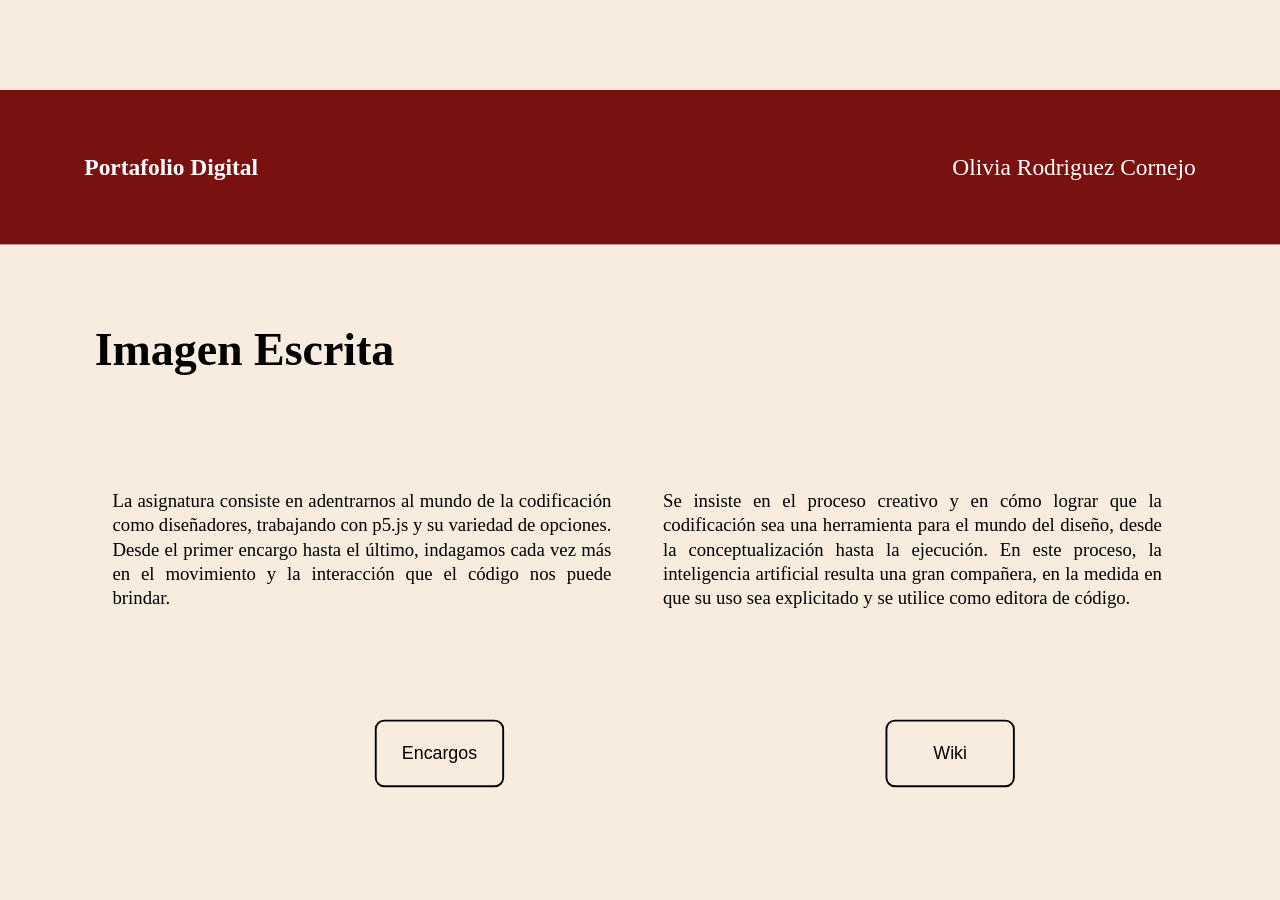
==== commit f1a78702: "axtualización" ====
--- a/index.html
+++ b/index.html
@@ -1,36 +1,34 @@
+
 
 <!DOCTYPE html>
 <html lang="es">
 
 <head>
   <meta charset="UTF-8">
+
   <meta name="viewport"
         content="width=device-width, initial-scale=1.0">
 
   <title>Portafolio Digital</title>
+
   <link rel="stylesheet" href="estilos.css">
 </head>
 
 <body>
 
 <!-- ==========================================
-     CONTENIDOS EDITABLES DE LOS SEIS ENCARGOS
-
-     Aquí puedes modificar:
-     - Imágenes de miniaturas
+     CONTENIDOS EDITABLES DE LOS ENCARGOS
+
+     Puedes modificar:
+     - Miniaturas
      - Videos
      - Proyectos p5.js
      - Títulos
      - Textos
      - Enlaces JP5 y Wiki
 
-     PRIORIDAD AL ABRIR:
-     1. Proyecto p5.js
-     2. Video
-     3. Fotografía
-
-     Si no utilizas video o proyecto p5.js,
-     deja su atributo src="" vacío.
+     Si un encargo no tiene video o p5.js,
+     deja su src="" vacío.
      ========================================== -->
 
 
@@ -40,38 +38,31 @@
 
 <template id="encargo-1">
 
-  <!-- MINIATURA -->
   <img class="foto-encargo"
        src="imagenes/Miniatura encargo 1 IE.png"
        alt="Fotografía del encargo 1">
 
-  <!-- VIDEO OPCIONAL -->
   <video class="video-encargo"
          src=""
          controls
          playsinline></video>
 
-  <!-- P5.JS -->
   <iframe class="p5-encargo"
           src=""
           title="Proyecto p5.js del encargo 1"
           allow="camera; microphone; fullscreen"
           allowfullscreen></iframe>
 
-  <!-- TÍTULO -->
   <h3 class="titulo-dato">Encargo 1</h3>
 
-  <!-- DESCRIPCIÓN IZQUIERDA -->
   <p class="texto-izquierdo-dato">
     El primer acercamiento a p5.js fue crear la protada de algun disco de nuestra eleccion, en la primera clase solamente aprendimos lo basico de formas, lineas y el sistema de coordenadas en el que funcióna.
   </p>
 
-  <!-- DESCRIPCIÓN DERECHA -->
   <p class="texto-derecho-dato">
     Como elección yo opte por el disco "El gran Santiago" de Teleradio Donoso, banda que aunque actualmente no sigue activa, el vocalista Alex Andwanter continua su recorrido como solistas en una carrera muy prolifica y personalemente de mi gusto, y tocando ocasionalmente canciones de la banda, como "Amar en el Campo" "Bailar y Llorar" "Eramos Todos Felices". La banda se situa en los principios de los 2000, un sonido indie, conformado por bateria, dos guitarras y un bajo en sus presentaciónes en vivo.
   </p>
 
-  <!-- ENLACES -->
   <a class="link-jp5-dato" href="">LINK JP5</a>
   <a class="link-wiki-dato" href="">LINK WIKI</a>
 
@@ -93,7 +84,6 @@
          controls
          playsinline></video>
 
-  <!-- ENLACE P5.JS CONSERVADO -->
   <iframe class="p5-encargo"
           src="https://editor.p5js.org/Oooolivia/full/JbzLVOZFd"
           title="Proyecto p5.js del encargo 2"
@@ -131,7 +121,6 @@
          controls
          playsinline></video>
 
-  <!-- ENLACE P5.JS CONSERVADO -->
   <iframe class="p5-encargo"
           src="https://editor.p5js.org/Oooolivia/full/Qn4XNRZUi"
           title="Proyecto p5.js del encargo 3"
@@ -169,7 +158,6 @@
          controls
          playsinline></video>
 
-  <!-- ENLACE P5.JS CONSERVADO -->
   <iframe class="p5-encargo"
           src="https://editor.p5js.org/Oooolivia/full/7vfrkykC2"
           title="Proyecto p5.js del encargo 4"
@@ -207,7 +195,6 @@
          controls
          playsinline></video>
 
-  <!-- ENLACE P5.JS CONSERVADO -->
   <iframe class="p5-encargo"
           src="https://editor.p5js.org/Oooolivia/full/iesaQkATe"
           title="Proyecto p5.js del encargo 5"
@@ -245,7 +232,6 @@
          controls
          playsinline></video>
 
-  <!-- ENLACE P5.JS CONSERVADO -->
   <iframe class="p5-encargo"
           src="https://editor.p5js.org/Oooolivia/full/MQi_dVf2_"
           title="Proyecto p5.js del encargo 6"
@@ -275,39 +261,50 @@
 
 
 <!-- ==========================================
-     ESTRUCTURA VISUAL DEL PORTAFOLIO
+     ESCENARIO DEL PORTAFOLIO
      ========================================== -->
 
 <div id="escenario">
 
 
   <!-- ======================================
-       DIAPOSITIVA 1: PANTALLA INICIAL
+       PANTALLA 1: INICIO
        ====================================== -->
 
   <section class="diapositiva activa" id="inicio">
 
-    <!-- ÚNICA FRANJA ROJA -->
+    <!-- CABECERA ROJA DE 165 PX -->
     <header class="cabecera-inicio">
 
+      <!-- NOMBRE DEL PORTAFOLIO, IZQUIERDA -->
       <h1 class="titulo-principal">
         Portafolio Digital
       </h1>
 
+      <!-- NOMBRE DE LA AUTORA, DERECHA -->
+      <span class="nombre-autora">
+        Olivia Rodriguez Cornejo
+      </span>
+
     </header>
 
 
     <!-- CONTENIDO CON FONDO AHUESADO -->
     <div class="contenido-inicio">
 
+      <!-- TÍTULO PRINCIPAL DEL PROYECTO -->
       <h2 class="titulo-seccion">
         Imagen Escrita
       </h2>
 
-      <!-- DESCRIPCIÓN EN DOS COLUMNAS -->
+
+      <!-- ==================================
+           DOS COLUMNAS DE DESCRIPCIÓN
+           ================================== -->
+
       <div class="descripcion-inicio">
 
-        <!-- PRIMERA COLUMNA -->
+        <!-- COLUMNA IZQUIERDA -->
         <p>
           La asignatura consiste en adentrarnos al mundo
           de la codificación como diseñadores, trabajando
@@ -317,7 +314,7 @@
           el código nos puede brindar.
         </p>
 
-        <!-- SEGUNDA COLUMNA -->
+        <!-- COLUMNA DERECHA -->
         <p>
           Se insiste en el proceso creativo y en cómo
           lograr que la codificación sea una herramienta
@@ -334,18 +331,23 @@
     </div>
 
 
-    <!-- BOTONES INFERIORES -->
+    <!-- ==================================
+         BOTONES INFERIORES
+         ================================== -->
+
     <nav class="botones-inicio"
          aria-label="Navegación principal">
 
-      <!-- ABRE LA RUEDA -->
+      <!-- BOTÓN ENCARGOS -->
+      <!-- Mantener el ID para JavaScript -->
       <a class="boton-inicio boton-imagen"
          id="abrir-imagen"
          href="#imagen-escrita">
-        Imagen<br>escrita
+        Encargos
       </a>
 
-      <!-- CAMBIAR # POR TU ENLACE WIKI -->
+      <!-- BOTÓN WIKI -->
+      <!-- Reemplaza # por tu enlace real -->
       <a class="boton-inicio boton-wiki"
          id="abrir-wiki"
          href="#">
@@ -358,13 +360,12 @@
 
 
   <!-- ======================================
-       DIAPOSITIVA 2: RUEDA INTERACTIVA
-       FONDO AHUESADO
+       PANTALLA 2: RUEDA INTERACTIVA
        ====================================== -->
 
   <section class="diapositiva" id="imagen-escrita">
 
-    <!-- FLECHA: REGRESA AL INICIO -->
+    <!-- FLECHA PARA REGRESAR AL INICIO -->
     <button class="volver"
             id="volver-inicio"
             type="button"
@@ -385,13 +386,14 @@
     </button>
 
 
-    <!-- RUEDA DE SEIS MINIATURAS -->
+    <!-- RUEDA CON SEIS ENCARGOS -->
     <div class="rueda">
 
       <svg class="rueda-svg"
            viewBox="0 0 520 520">
 
         <defs id="clips-rueda"></defs>
+
         <g id="sectores-rueda"></g>
 
         <circle cx="260"
@@ -405,12 +407,13 @@
       </svg>
 
 
-      <!-- PERILLA GIRATORIA -->
+      <!-- PERILLA INTERACTIVA -->
       <div class="perilla"
            id="perilla"
            title="Arrastra para seleccionar un encargo">
 
         <div class="perilla-interior"></div>
+
         <div class="aguja" id="aguja"></div>
 
       </div>
@@ -418,7 +421,7 @@
     </div>
 
 
-    <!-- FOTOGRAFÍA DEL ENCARGO SELECCIONADO -->
+    <!-- IMAGEN GRANDE DEL ENCARGO -->
     <div class="marco-derecho">
 
       <div class="panel-verde"
@@ -430,13 +433,12 @@
 
 
   <!-- ======================================
-       DIAPOSITIVA 3: ENCARGO ABIERTO
-       FONDO AHUESADO
+       PANTALLA 3: ENCARGO ABIERTO
        ====================================== -->
 
   <section class="diapositiva" id="detalle">
 
-    <!-- FLECHA: REGRESA A LA RUEDA -->
+    <!-- FLECHA PARA REGRESAR A LA RUEDA -->
     <button class="volver"
             id="volver-rueda"
             type="button"
@@ -457,7 +459,7 @@
     </button>
 
 
-    <!-- FOTO, VIDEO O PROYECTO P5.JS -->
+    <!-- PROYECTO P5.JS, VIDEO O FOTO -->
     <div class="marco-izquierdo">
 
       <div class="panel-verde"
@@ -466,28 +468,33 @@
     </div>
 
 
-    <!-- MARCO DE DESCRIPCIONES -->
+    <!-- PANEL CIRCULAR DE TEXTOS -->
     <div class="marco-texto">
 
       <div class="circulo-gris">
 
+        <!-- TÍTULO DEL ENCARGO -->
         <h2 id="titulo-encargo">
           Encargo 1
         </h2>
 
-        <!-- DOS COLUMNAS CIRCULARES -->
+        <!-- COLUMNA IZQUIERDA -->
         <div class="texto-izquierda"
              id="texto-izquierda"></div>
 
+        <!-- COLUMNA DERECHA -->
         <div class="texto-derecha"
              id="texto-derecha"></div>
 
-        <!-- CÍRCULO PEQUEÑO -->
+        <!-- CÍRCULO CENTRAL -->
         <div class="anillo-gris">
+
           <div class="orificio"></div>
+
         </div>
 
-        <!-- ENLACES -->
+
+        <!-- ENLACES DEL ENCARGO -->
         <div class="enlaces">
 
           <a id="link-jp5"
@@ -515,7 +522,6 @@
 </div>
 
 
-<!-- CONEXIÓN CON JAVASCRIPT -->
 <script src="script.js"></script>
 
 </body>
--- a/estilos.css
+++ b/estilos.css
@@ -1,34 +1,24 @@
 
 /* ==========================================
-   PORTAFOLIO DIGITAL
-
-   COLORES Y VARIABLES PRINCIPALES
+   COLORES PRINCIPALES
    ========================================== */
 
 :root {
-  /* ROJO DE LA FRANJA SUPERIOR */
   --rojo: #7a1111;
-
-  /* FONDO GENERAL AHUESADO */
   --crema: #f8ecdf;
-
-  /* COLORES DE LOS ELEMENTOS */
   --verde: #7ed953;
   --gris: #cbd3db;
   --negro: #000;
 
-  /* ANIMACIÓN DEL LIBRO */
   --duracion-libro: 2s;
 
-  /* SEPARACIÓN DE LAS COLUMNAS CIRCULARES */
+  /* SEPARACIÓN DE TEXTOS EN LOS ENCARGOS */
   --separacion-central: 30px;
 }
 
 
 /* ==========================================
    CONFIGURACIÓN GENERAL
-
-   AHORA TODO EL FONDO ES AHUESADO.
    ========================================== */
 
 * {
@@ -40,6 +30,7 @@
   margin: 0;
   width: 100%;
   height: 100%;
+
   overflow: hidden;
 
   background: var(--crema);
@@ -67,13 +58,12 @@
 
   overflow: hidden;
 
-  /* FONDO AHUESADO */
   background: var(--crema);
 }
 
 
 /* ==========================================
-   CONFIGURACIÓN DE LAS TRES DIAPOSITIVAS
+   PANTALLAS DEL PORTAFOLIO
    ========================================== */
 
 .diapositiva {
@@ -82,7 +72,6 @@
 
   display: none;
 
-  /* FONDO AHUESADO EN TODAS */
   background: var(--crema);
 }
 
@@ -92,7 +81,7 @@
 
 
 /* ==========================================
-   DIAPOSITIVA 1: PANTALLA INICIAL
+   PANTALLA 1: INICIO
    ========================================== */
 
 #inicio {
@@ -101,9 +90,9 @@
 
 
 /* ==========================================
-   FRANJA SUPERIOR
-
-   ÚNICA ZONA ROJA DEL PORTAFOLIO.
+   CABECERA ROJA
+
+   NUEVA ALTURA: 165 PX
    ========================================== */
 
 .cabecera-inicio {
@@ -113,39 +102,64 @@
   top: 0;
 
   width: 100%;
-  height: 140px;
+  height: 165px;
 
   background: var(--rojo);
-}
-
-
-/* ==========================================
-   TÍTULO PRINCIPAL
+
+  display: flex;
+  justify-content: space-between;
+  align-items: center;
+
+  padding: 0 90px;
+}
+
+
+/* ==========================================
+   PORTAFOLIO DIGITAL
+   LADO SUPERIOR IZQUIERDO
    ========================================== */
 
 .titulo-principal {
-  position: absolute;
-
-  top: 40px;
-  left: 0;
-
-  width: 100%;
-
+  position: static;
+
+  width: auto;
   margin: 0;
 
+  font-family: Georgia, "Times New Roman", serif;
+
+  font-size: 25px;
+  font-weight: bold;
+  line-height: 1.2;
+
   color: white;
 
+  text-align: left;
+}
+
+
+/* ==========================================
+   NOMBRE DE LA AUTORA
+   LADO SUPERIOR DERECHO
+   ========================================== */
+
+.nombre-autora {
   font-family: Georgia, "Times New Roman", serif;
-  font-size: 45px;
-  line-height: 1.1;
-  font-weight: bold;
-
-  text-align: center;
-}
-
-
-/* ==========================================
-   CONTENIDO INFERIOR DEL INICIO
+
+  font-size: 25px;
+  font-weight: normal;
+  line-height: 1.2;
+
+  color: white;
+
+  text-align: right;
+}
+
+
+/* ==========================================
+   CONTENIDO CON FONDO AHUESADO
+
+   COMIENZA JUSTO DESPUÉS
+   DE LA CABECERA DE 165 PX
    ========================================== */
 
 .contenido-inicio {
@@ -154,7 +168,7 @@
   left: 0;
   right: 0;
 
-  top: 140px;
+  top: 165px;
   bottom: 0;
 
   background: var(--crema);
@@ -163,17 +177,23 @@
 
 /* ==========================================
    TÍTULO IMAGEN ESCRITA
+
+   Se mantiene cerca de la franja roja.
+
+   top: 85px significa 85px por debajo
+   del comienzo del fondo ahuesado.
    ========================================== */
 
 .titulo-seccion {
   position: absolute;
 
   left: 101px;
-  top: 227px;
+  top: 85px;
 
   margin: 0;
 
   font-family: Georgia, "Times New Roman", serif;
+
   font-size: 49px;
   font-weight: bold;
   line-height: 1.1;
@@ -183,19 +203,16 @@
 
 
 /* ==========================================
-   DESCRIPCIÓN INICIAL
-
-   DOS COLUMNAS INDEPENDIENTES.
-
-   La distancia entre las columnas
-   se controla con column-gap: 55px.
+   DESCRIPCIÓN EN DOS COLUMNAS
+
+   SEPARACIÓN DE COLUMNAS: 55 PX
    ========================================== */
 
 .descripcion-inicio {
   position: absolute;
 
   left: 120px;
-  top: 305px;
+  top: 260px;
 
   width: 1120px;
 
@@ -205,6 +222,7 @@
   column-gap: 55px;
 
   font-family: Georgia, "Times New Roman", serif;
+
   font-size: 20px;
   line-height: 1.3;
   font-weight: normal;
@@ -214,19 +232,18 @@
   text-align: justify;
   text-justify: inter-word;
   hyphens: auto;
-
-  margin: 0;
 }
 
 .descripcion-inicio p {
   margin: 0;
   padding: 0;
+
   min-width: 0;
 }
 
 
 /* ==========================================
-   BOTONES INFERIORES
+   BOTONES DE LA PANTALLA INICIAL
    ========================================== */
 
 .botones-inicio {
@@ -241,10 +258,10 @@
 
 
 /* ==========================================
-   BOTONES IMAGEN ESCRITA Y WIKI
-
-   - Borde negro de 2px
-   - Aumento de 6% al pasar el mouse
+   BOTONES ENCARGOS Y WIKI
+
+   Borde: 2 px
+   Aumento al pasar el mouse: 6 %
    ========================================== */
 
 .boton-inicio {
@@ -282,7 +299,7 @@
 }
 
 
-/* EFECTO HOVER */
+/* PASAR EL MOUSE */
 
 .boton-inicio:hover {
   transform: scale(1.06);
@@ -291,7 +308,7 @@
 }
 
 
-/* EFECTO AL HACER CLIC */
+/* PRESIONAR EL BOTÓN */
 
 .boton-inicio:active {
   transform: scale(1.02);
@@ -306,21 +323,21 @@
 }
 
 
-/* UBICACIÓN DEL BOTÓN IMAGEN ESCRITA */
+/* BOTÓN ENCARGOS */
 
 .boton-imagen {
   left: 400px;
 }
 
 
-/* UBICACIÓN DEL BOTÓN WIKI */
+/* BOTÓN WIKI */
 
 .boton-wiki {
   left: 945px;
 }
 
 
-/* REDUCIR MOVIMIENTO SI ESTÁ CONFIGURADO */
+/* OPCIÓN DE MOVIMIENTO REDUCIDO */
 
 @media (prefers-reduced-motion: reduce) {
   .boton-inicio {
@@ -343,8 +360,8 @@
   height: 79px;
 
   padding: 0;
+
   border: 0;
-
   background: none;
 
   cursor: pointer;
@@ -363,9 +380,7 @@
 
 
 /* ==========================================
-   DIAPOSITIVA 2: RUEDA INTERACTIVA
-
-   FONDO AHUESADO
+   PANTALLA 2: RUEDA
    ========================================== */
 
 #imagen-escrita {
@@ -476,7 +491,7 @@
 
 
 /* ==========================================
-   AGUJA DE LA PERILLA
+   AGUJA
    ========================================== */
 
 .aguja {
@@ -507,19 +522,17 @@
   height: 84px;
 
   border: 8px solid #3b3c3e;
-
   border-radius: 12px;
 
   background: #79a5ff;
 
   transform: rotate(-3deg);
-
   transform-origin: bottom center;
 }
 
 
 /* ==========================================
-   RECTÁNGULO DERECHO DE LA RUEDA
+   MARCO DERECHO DE LA RUEDA
    ========================================== */
 
 .marco-derecho {
@@ -539,9 +552,7 @@
 
 
 /* ==========================================
-   PANEL VERDE
-
-   FOTOGRAFÍAS, VIDEOS Y P5.JS
+   FOTOS, VIDEOS Y P5.JS
    ========================================== */
 
 .panel-verde {
@@ -582,9 +593,7 @@
 
 
 /* ==========================================
-   DIAPOSITIVA 3: ENCARGO ABIERTO
-
-   FONDO AHUESADO
+   PANTALLA 3: ENCARGO ABIERTO
    ========================================== */
 
 #detalle {
@@ -592,7 +601,7 @@
 }
 
 
-/* RECTÁNGULO IZQUIERDO */
+/* MARCO IZQUIERDO */
 
 .marco-izquierdo {
   position: absolute;
@@ -609,7 +618,7 @@
 }
 
 
-/* RECTÁNGULO DERECHO */
+/* MARCO DERECHO */
 
 .marco-texto {
   position: absolute;
@@ -660,26 +669,21 @@
 
   margin: 0;
 
-  text-align: center;
-
   color: black;
 
   font-size: 40px;
   line-height: 1.1;
 
+  text-align: center;
+
   z-index: 5;
 }
 
 
 /* ==========================================
-   DOS COLUMNAS CON FORMA CIRCULAR
-
-   Separación entre contenedores: 30px.
-
-   Conservan:
-   - Curva exterior
-   - Curva interior
-   - Desplazamiento vertical
+   DOS COLUMNAS CIRCULARES
+
+   Separación central: 30 px
    ========================================== */
 
 .texto-izquierda,
@@ -737,7 +741,7 @@
 }
 
 
-/* DESACTIVAR FORMAS ANTIGUAS */
+/* DESACTIVAR PSEUDOELEMENTOS ANTERIORES */
 
 .texto-izquierda::before,
 .texto-izquierda::after,
@@ -864,7 +868,7 @@
 
 
 /* ==========================================
-   CONTENIDO DE LOS TEXTOS CIRCULARES
+   TEXTO DE LOS ENCARGOS
    ========================================== */
 
 .texto-contenido {
@@ -933,7 +937,7 @@
 
 
 /* ==========================================
-   ENLACES JP5 Y WIKI DE CADA ENCARGO
+   ENLACES DE CADA ENCARGO
    ========================================== */
 
 .enlaces {
@@ -967,8 +971,6 @@
 
 /* ==========================================
    ANIMACIÓN DE APERTURA DE LIBRO
-
-   DURACIÓN: 2 SEGUNDOS
    ========================================== */
 
 .libro-escena {
@@ -1019,9 +1021,7 @@
 }
 
 
-/* ==========================================
-   MOVIMIENTO DE APERTURA
-   ========================================== */
+/* ANIMACIÓN DE 2 SEGUNDOS */
 
 @keyframes abrir-libro {
   from {
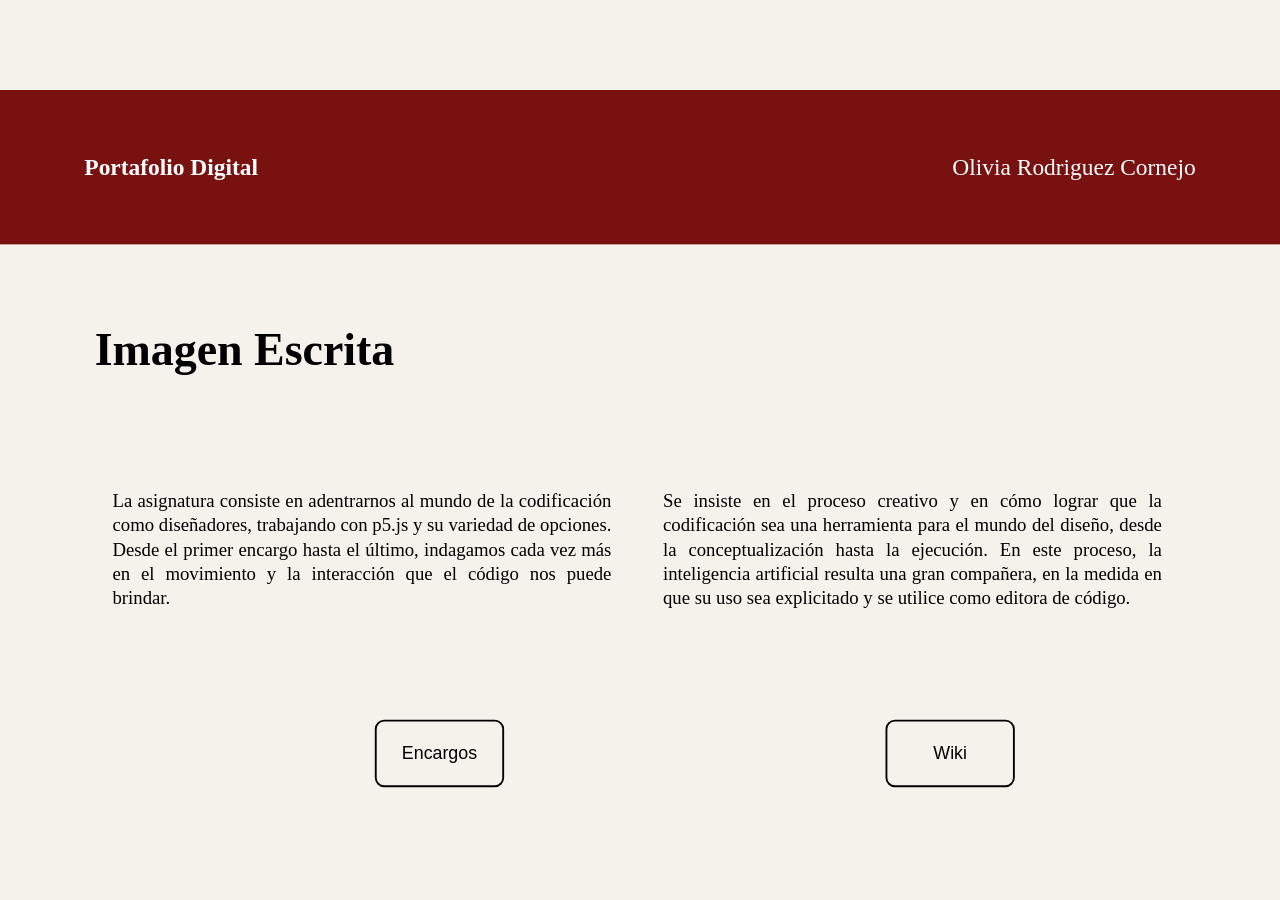
==== commit 7fd0c024: "actualización" ====
--- a/index.html
+++ b/index.html
@@ -63,8 +63,10 @@
     Como elección yo opte por el disco "El gran Santiago" de Teleradio Donoso, banda que aunque actualmente no sigue activa, el vocalista Alex Andwanter continua su recorrido como solistas en una carrera muy prolifica y personalemente de mi gusto, y tocando ocasionalmente canciones de la banda, como "Amar en el Campo" "Bailar y Llorar" "Eramos Todos Felices". La banda se situa en los principios de los 2000, un sonido indie, conformado por bateria, dos guitarras y un bajo en sus presentaciónes en vivo.
   </p>
 
-  <a class="link-jp5-dato" href="">LINK JP5</a>
-  <a class="link-wiki-dato" href="">LINK WIKI</a>
+  <a class="link-jp5-dato" href="https://editor.p5js.org/Oooolivia/full/vYvbbpQA9">LINK JP5</a>
+  <a class="link-wiki-dato" href="https://wiki.ead.pucv.cl/Encargo_1_IE_-_Gran_Santiago_-_Olivia_Rodr%C3%ADguez">
+    LINK WIKI
+  </a>
 
 </template>
 
@@ -100,8 +102,8 @@
     Prompt: Quiero hacer un loop de circulos con centro en 250,250 y que partan desde el diametro 50, y luego de 100 en 100 hasta el 700, que el loop inicia cuando la linea llegue al punto 250 y el color de los circulos sea del mismo tono desde uno mas fuerte hasta mas oscuro, la linea debe mantener el mismo degrade que los circulos hasta que se genere el circulo de diametro 700 y parta de nuevo dibujandose
   </p>
 
-  <a class="link-jp5-dato" href="">LINK JP5</a>
-  <a class="link-wiki-dato" href="">LINK WIKI</a>
+  <a class="link-jp5-dato" href="https://editor.p5js.org/Oooolivia/full/JbzLVOZFd">LINK JP5</a>
+  <a class="link-wiki-dato" href="https://wiki.ead.pucv.cl/Encargo_2_IE_-_Olivia_Rodr%C3%ADguez_Cornejo">LINK WIKI</a>
 
 </template>
 
@@ -137,8 +139,8 @@
     Desde las mandalas y el caleidoscopio, se recuerdan estas imagenes con repeticiones, giros y colores que se mantienen y luego se desvanecen, como inspiración para el encargo.
   </p>
 
-  <a class="link-jp5-dato" href="">LINK JP5</a>
-  <a class="link-wiki-dato" href="">LINK WIKI</a>
+  <a class="link-jp5-dato" href="https://editor.p5js.org/Oooolivia/full/Qn4XNRZUi">LINK JP5</a>
+  <a class="link-wiki-dato" href="https://wiki.ead.pucv.cl/Encargo_3_IE_-_Olivia_Rodriguez">LINK WIKI</a>
 
 </template>
 
@@ -174,8 +176,8 @@
     En el encargo se ocupa el mouse como una herramienta de interacción, consta entonces de una "lluvia de pelotitas", pero la gracia es que nosotros podemos controlarlo, por un momento decidimos la intensidad de la lluvia, mientras el mouse este mas a la derecha, aumentara la cantidad y velocidad, por lo contrario a la izquierda, empieza la ausencia de estas. Cada pelota obtiene una tonalidad de color, un tamaño y velocidad desde un rango por su puesto, y el mouse es quien indica el comportamiento de ellas.
   </p>
 
-  <a class="link-jp5-dato" href="">LINK JP5</a>
-  <a class="link-wiki-dato" href="">LINK WIKI</a>
+  <a class="link-jp5-dato" href="https://editor.p5js.org/Oooolivia/full/7vfrkykC2">LINK JP5</a>
+  <a class="link-wiki-dato" href="https://wiki.ead.pucv.cl/Encargo_4_IE_-_Olivia_Rodriguez_Cornejo">LINK WIKI</a>
 
 </template>
 
@@ -211,8 +213,8 @@
     Recordando y observando la flore diente de león, se ocupa su forma y movimiento para crear el encargo, tiene una interacción con el mouse en donde cada rama sale desde dentro hacia afuera, al igual que si la soplaramos. La flor en si esta formada por varias varillas que dentro de ellas tienen otro abanico, cambian entre ellas su altura, asi dando la cualidad de flor.
   </p>
 
-  <a class="link-jp5-dato" href="">LINK JP5</a>
-  <a class="link-wiki-dato" href="">LINK WIKI</a>
+  <a class="link-jp5-dato" href="https://editor.p5js.org/Oooolivia/full/iesaQkATe">LINK JP5</a>
+  <a class="link-wiki-dato" href="https://wiki.ead.pucv.cl/Encargo_5_IE_-_Olivia_Rodriguez">LINK WIKI</a>
 
 </template>
 
@@ -254,8 +256,8 @@
     Pensamos en utilizar un input externo, la cámara, para que los rayos de luz se dibujaran sobre la propia imagen que graba la cámara.
   </p>
 
-  <a class="link-jp5-dato" href="">LINK JP5</a>
-  <a class="link-wiki-dato" href="">LINK WIKI</a>
+  <a class="link-jp5-dato" href="https://editor.p5js.org/Oooolivia/full/MQi_dVf2_">LINK JP5</a>
+  <a class="link-wiki-dato" href="https://wiki.ead.pucv.cl/Proyecci%C3%B3n_Deslumbrante_-_Entrega_U1_IE">LINK WIKI</a>
 
 </template>
 
@@ -350,7 +352,7 @@
       <!-- Reemplaza # por tu enlace real -->
       <a class="boton-inicio boton-wiki"
          id="abrir-wiki"
-         href="#">
+         href="https://wiki.ead.pucv.cl/Imagen_Escrita_2026">
         Wiki
       </a>
 
--- a/estilos.css
+++ b/estilos.css
@@ -5,7 +5,7 @@
 
 :root {
   --rojo: #7a1111;
-  --crema: #f8ecdf;
+  --crema:  #f5f1eb;
   --verde: #7ed953;
   --gris: #cbd3db;
   --negro: #000;
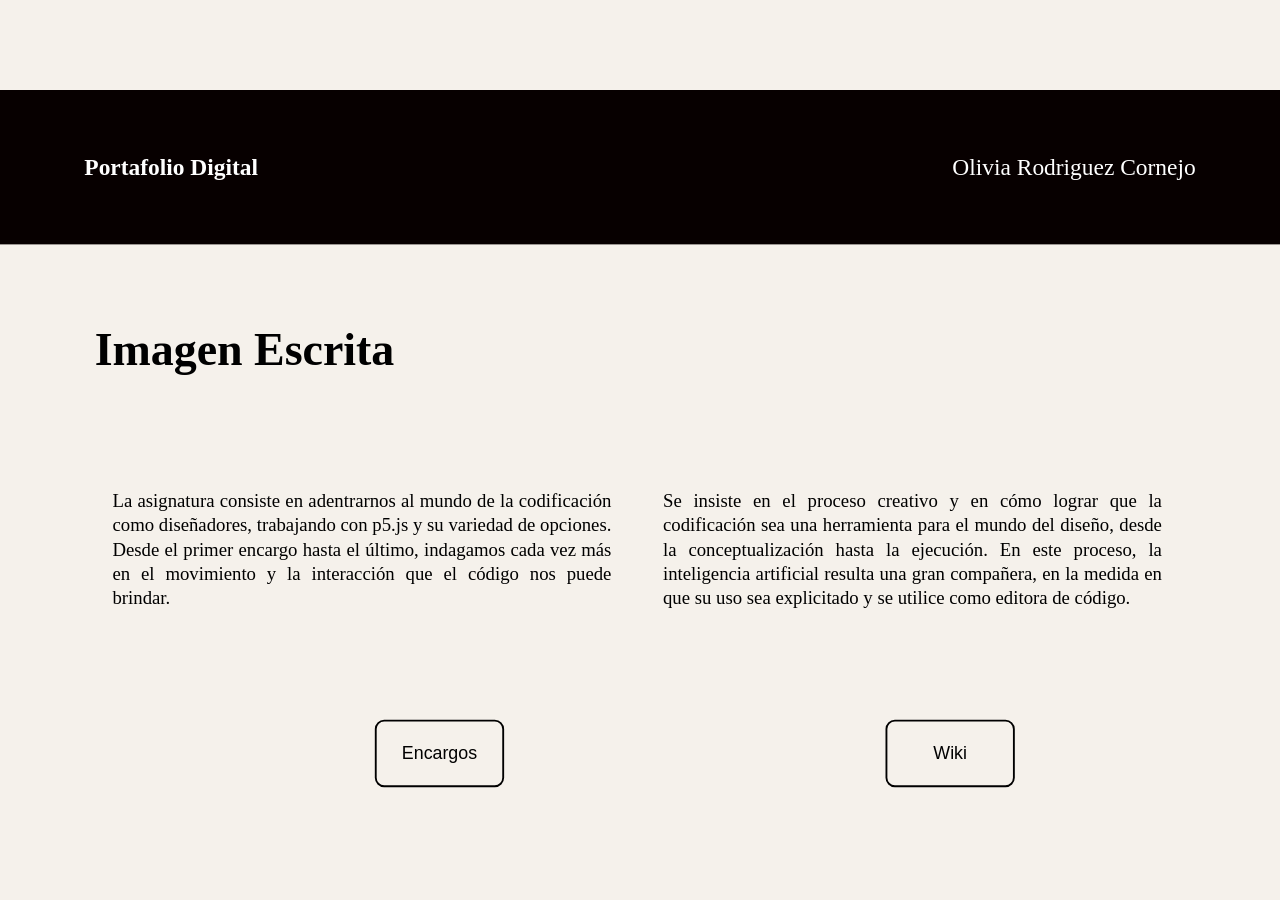
==== commit fbe1a924: "acrualización" ====
--- a/index.html
+++ b/index.html
@@ -1,4 +1,3 @@
-
 
 <!DOCTYPE html>
 <html lang="es">
@@ -15,22 +14,6 @@
 </head>
 
 <body>
-
-<!-- ==========================================
-     CONTENIDOS EDITABLES DE LOS ENCARGOS
-
-     Puedes modificar:
-     - Miniaturas
-     - Videos
-     - Proyectos p5.js
-     - Títulos
-     - Textos
-     - Enlaces JP5 y Wiki
-
-     Si un encargo no tiene video o p5.js,
-     deja su src="" vacío.
-     ========================================== -->
-
 
 <!-- ==========================================
      ENCARGO 1
@@ -63,8 +46,17 @@
     Como elección yo opte por el disco "El gran Santiago" de Teleradio Donoso, banda que aunque actualmente no sigue activa, el vocalista Alex Andwanter continua su recorrido como solistas en una carrera muy prolifica y personalemente de mi gusto, y tocando ocasionalmente canciones de la banda, como "Amar en el Campo" "Bailar y Llorar" "Eramos Todos Felices". La banda se situa en los principios de los 2000, un sonido indie, conformado por bateria, dos guitarras y un bajo en sus presentaciónes en vivo.
   </p>
 
-  <a class="link-jp5-dato" href="https://editor.p5js.org/Oooolivia/full/vYvbbpQA9">LINK JP5</a>
-  <a class="link-wiki-dato" href="https://wiki.ead.pucv.cl/Encargo_1_IE_-_Gran_Santiago_-_Olivia_Rodr%C3%ADguez">
+  <a class="link-jp5-dato"
+     href="https://editor.p5js.org/Oooolivia/full/vYvbbpQA9"
+     target="_blank"
+     rel="noopener noreferrer">
+    LINK P5JS
+  </a>
+
+  <a class="link-wiki-dato"
+     href="https://wiki.ead.pucv.cl/Encargo_1_IE_-_Gran_Santiago_-_Olivia_Rodr%C3%ADguez"
+     target="_blank"
+     rel="noopener noreferrer">
     LINK WIKI
   </a>
 
@@ -102,8 +94,19 @@
     Prompt: Quiero hacer un loop de circulos con centro en 250,250 y que partan desde el diametro 50, y luego de 100 en 100 hasta el 700, que el loop inicia cuando la linea llegue al punto 250 y el color de los circulos sea del mismo tono desde uno mas fuerte hasta mas oscuro, la linea debe mantener el mismo degrade que los circulos hasta que se genere el circulo de diametro 700 y parta de nuevo dibujandose
   </p>
 
-  <a class="link-jp5-dato" href="https://editor.p5js.org/Oooolivia/full/JbzLVOZFd">LINK JP5</a>
-  <a class="link-wiki-dato" href="https://wiki.ead.pucv.cl/Encargo_2_IE_-_Olivia_Rodr%C3%ADguez_Cornejo">LINK WIKI</a>
+  <a class="link-jp5-dato"
+     href="https://editor.p5js.org/Oooolivia/full/JbzLVOZFd"
+     target="_blank"
+     rel="noopener noreferrer">
+    LINK P5JS
+  </a>
+
+  <a class="link-wiki-dato"
+     href="https://wiki.ead.pucv.cl/Encargo_2_IE_-_Olivia_Rodr%C3%ADguez_Cornejo"
+     target="_blank"
+     rel="noopener noreferrer">
+    LINK WIKI
+  </a>
 
 </template>
 
@@ -139,8 +142,19 @@
     Desde las mandalas y el caleidoscopio, se recuerdan estas imagenes con repeticiones, giros y colores que se mantienen y luego se desvanecen, como inspiración para el encargo.
   </p>
 
-  <a class="link-jp5-dato" href="https://editor.p5js.org/Oooolivia/full/Qn4XNRZUi">LINK JP5</a>
-  <a class="link-wiki-dato" href="https://wiki.ead.pucv.cl/Encargo_3_IE_-_Olivia_Rodriguez">LINK WIKI</a>
+  <a class="link-jp5-dato"
+     href="https://editor.p5js.org/Oooolivia/full/Qn4XNRZUi"
+     target="_blank"
+     rel="noopener noreferrer">
+    LINK P5JS
+  </a>
+
+  <a class="link-wiki-dato"
+     href="https://wiki.ead.pucv.cl/Encargo_3_IE_-_Olivia_Rodriguez"
+     target="_blank"
+     rel="noopener noreferrer">
+    LINK WIKI
+  </a>
 
 </template>
 
@@ -169,15 +183,26 @@
   <h3 class="titulo-dato">Encargo 4</h3>
 
   <p class="texto-izquierdo-dato">
-    En estre ejercicio, buscamos algun patron recursivo que interactue con el mouse, con el click, mantener el click o movimiento de este.
+    En estre ejercicio, buscamos algun patron recursivo que interactue con el mouse, con el click, mantener el click o movimiento de este. MUEVE EL MOUSE DE IZQUIERDA A DERECHA Y VE QUE PASA.
   </p>
 
   <p class="texto-derecho-dato">
     En el encargo se ocupa el mouse como una herramienta de interacción, consta entonces de una "lluvia de pelotitas", pero la gracia es que nosotros podemos controlarlo, por un momento decidimos la intensidad de la lluvia, mientras el mouse este mas a la derecha, aumentara la cantidad y velocidad, por lo contrario a la izquierda, empieza la ausencia de estas. Cada pelota obtiene una tonalidad de color, un tamaño y velocidad desde un rango por su puesto, y el mouse es quien indica el comportamiento de ellas.
   </p>
 
-  <a class="link-jp5-dato" href="https://editor.p5js.org/Oooolivia/full/7vfrkykC2">LINK JP5</a>
-  <a class="link-wiki-dato" href="https://wiki.ead.pucv.cl/Encargo_4_IE_-_Olivia_Rodriguez_Cornejo">LINK WIKI</a>
+  <a class="link-jp5-dato"
+     href="https://editor.p5js.org/Oooolivia/full/7vfrkykC2"
+     target="_blank"
+     rel="noopener noreferrer">
+    LINK P5JS
+  </a>
+
+  <a class="link-wiki-dato"
+     href="https://wiki.ead.pucv.cl/Encargo_4_IE_-_Olivia_Rodriguez_Cornejo"
+     target="_blank"
+     rel="noopener noreferrer">
+    LINK WIKI
+  </a>
 
 </template>
 
@@ -206,15 +231,26 @@
   <h3 class="titulo-dato">Encargo 5</h3>
 
   <p class="texto-izquierdo-dato">
-    En este encargo se buscaba crear un sistema de particulas, donde cada una de ellas tenga una aprticularidad visual, experimentar cons sus propiedades y composiciones, como tamaño, color, forma, movimiento, condicionantes de este mismo, etc.
+    En este encargo se buscaba crear un sistema de particulas, donde cada una de ellas tenga una aprticularidad visual, experimentar cons sus propiedades y composiciones, como tamaño, color, forma, movimiento, condicionantes de este mismo, etc. HAZ CLICK.
   </p>
 
   <p class="texto-derecho-dato">
     Recordando y observando la flore diente de león, se ocupa su forma y movimiento para crear el encargo, tiene una interacción con el mouse en donde cada rama sale desde dentro hacia afuera, al igual que si la soplaramos. La flor en si esta formada por varias varillas que dentro de ellas tienen otro abanico, cambian entre ellas su altura, asi dando la cualidad de flor.
   </p>
 
-  <a class="link-jp5-dato" href="https://editor.p5js.org/Oooolivia/full/iesaQkATe">LINK JP5</a>
-  <a class="link-wiki-dato" href="https://wiki.ead.pucv.cl/Encargo_5_IE_-_Olivia_Rodriguez">LINK WIKI</a>
+  <a class="link-jp5-dato"
+     href="https://editor.p5js.org/Oooolivia/full/iesaQkATe"
+     target="_blank"
+     rel="noopener noreferrer">
+    LINK P5JS
+  </a>
+
+  <a class="link-wiki-dato"
+     href="https://wiki.ead.pucv.cl/Encargo_5_IE_-_Olivia_Rodriguez"
+     target="_blank"
+     rel="noopener noreferrer">
+    LINK WIKI
+  </a>
 
 </template>
 
@@ -244,8 +280,7 @@
 
   <p class="texto-izquierdo-dato">
     Decidimos observar los rayos del sol cuando lo miramos de frente y terminamos encandilados, es un exceso de luz que absorbemos en nuestros ojos, y se expande en ellos, nos sesga, la luz nos termina por deslumbrar.
-
-    Nuestro concepto se centra en esta luminosidad excesiva de la luz directa y las formas de líneas proyectadas que aparecen en la vista.
+    Nuestro concepto se centra en esta luminosidad excesiva de la luz directa y las formas de líneas proyectadas que aparecen en la vista. HAZ CLICK.
   </p>
 
   <p class="texto-derecho-dato">
@@ -256,14 +291,25 @@
     Pensamos en utilizar un input externo, la cámara, para que los rayos de luz se dibujaran sobre la propia imagen que graba la cámara.
   </p>
 
-  <a class="link-jp5-dato" href="https://editor.p5js.org/Oooolivia/full/MQi_dVf2_">LINK JP5</a>
-  <a class="link-wiki-dato" href="https://wiki.ead.pucv.cl/Proyecci%C3%B3n_Deslumbrante_-_Entrega_U1_IE">LINK WIKI</a>
+  <a class="link-jp5-dato"
+     href="https://editor.p5js.org/Oooolivia/full/MQi_dVf2_"
+     target="_blank"
+     rel="noopener noreferrer">
+    LINK P5JS
+  </a>
+
+  <a class="link-wiki-dato"
+     href="https://wiki.ead.pucv.cl/Proyecci%C3%B3n_Deslumbrante_-_Entrega_U1_IE"
+     target="_blank"
+     rel="noopener noreferrer">
+    LINK WIKI
+  </a>
 
 </template>
 
 
 <!-- ==========================================
-     ESCENARIO DEL PORTAFOLIO
+     ESCENARIO PRINCIPAL
      ========================================== -->
 
 <div id="escenario">
@@ -273,17 +319,15 @@
        PANTALLA 1: INICIO
        ====================================== -->
 
-  <section class="diapositiva activa" id="inicio">
-
-    <!-- CABECERA ROJA DE 165 PX -->
+  <section class="diapositiva activa"
+           id="inicio">
+
     <header class="cabecera-inicio">
 
-      <!-- NOMBRE DEL PORTAFOLIO, IZQUIERDA -->
       <h1 class="titulo-principal">
         Portafolio Digital
       </h1>
 
-      <!-- NOMBRE DE LA AUTORA, DERECHA -->
       <span class="nombre-autora">
         Olivia Rodriguez Cornejo
       </span>
@@ -291,22 +335,17 @@
     </header>
 
 
-    <!-- CONTENIDO CON FONDO AHUESADO -->
     <div class="contenido-inicio">
 
-      <!-- TÍTULO PRINCIPAL DEL PROYECTO -->
       <h2 class="titulo-seccion">
         Imagen Escrita
       </h2>
 
 
-      <!-- ==================================
-           DOS COLUMNAS DE DESCRIPCIÓN
-           ================================== -->
+      <!-- DESCRIPCIÓN EN DOS COLUMNAS -->
 
       <div class="descripcion-inicio">
 
-        <!-- COLUMNA IZQUIERDA -->
         <p>
           La asignatura consiste en adentrarnos al mundo
           de la codificación como diseñadores, trabajando
@@ -316,7 +355,6 @@
           el código nos puede brindar.
         </p>
 
-        <!-- COLUMNA DERECHA -->
         <p>
           Se insiste en el proceso creativo y en cómo
           lograr que la codificación sea una herramienta
@@ -333,26 +371,22 @@
     </div>
 
 
-    <!-- ==================================
-         BOTONES INFERIORES
-         ================================== -->
+    <!-- BOTONES INFERIORES -->
 
     <nav class="botones-inicio"
          aria-label="Navegación principal">
 
-      <!-- BOTÓN ENCARGOS -->
-      <!-- Mantener el ID para JavaScript -->
       <a class="boton-inicio boton-imagen"
          id="abrir-imagen"
          href="#imagen-escrita">
         Encargos
       </a>
 
-      <!-- BOTÓN WIKI -->
-      <!-- Reemplaza # por tu enlace real -->
       <a class="boton-inicio boton-wiki"
          id="abrir-wiki"
-         href="https://wiki.ead.pucv.cl/Imagen_Escrita_2026">
+         href="https://wiki.ead.pucv.cl/Imagen_Escrita_2026"
+         target="_blank"
+         rel="noopener noreferrer">
         Wiki
       </a>
 
@@ -365,9 +399,12 @@
        PANTALLA 2: RUEDA INTERACTIVA
        ====================================== -->
 
-  <section class="diapositiva" id="imagen-escrita">
-
-    <!-- FLECHA PARA REGRESAR AL INICIO -->
+  <section class="diapositiva"
+           id="imagen-escrita">
+
+
+    <!-- FLECHA DE REGRESO -->
+
     <button class="volver"
             id="volver-inicio"
             type="button"
@@ -375,20 +412,16 @@
 
       <svg viewBox="0 0 80 80">
         <path d="
-          M39 0
-          L0 39
-          L39 78
-          L39 57
-          L77 57
-          L77 20
-          L39 20
-          Z"/>
+          M39 0 L0 39 L39 78
+          L39 57 L77 57 L77 20
+          L39 20 Z"/>
       </svg>
 
     </button>
 
 
-    <!-- RUEDA CON SEIS ENCARGOS -->
+    <!-- RUEDA DE SEIS ENCARGOS -->
+
     <div class="rueda">
 
       <svg class="rueda-svg"
@@ -409,21 +442,24 @@
       </svg>
 
 
-      <!-- PERILLA INTERACTIVA -->
+      <!-- PERILLA ORIGINAL -->
+
       <div class="perilla"
            id="perilla"
            title="Arrastra para seleccionar un encargo">
 
         <div class="perilla-interior"></div>
 
-        <div class="aguja" id="aguja"></div>
+        <div class="aguja"
+             id="aguja"></div>
 
       </div>
 
     </div>
 
 
-    <!-- IMAGEN GRANDE DEL ENCARGO -->
+    <!-- CARÁTULA CON EFECTO PLÁSTICO -->
+
     <div class="marco-derecho">
 
       <div class="panel-verde"
@@ -435,33 +471,32 @@
 
 
   <!-- ======================================
-       PANTALLA 3: ENCARGO ABIERTO
+       PANTALLA 3: DETALLE DEL ENCARGO
        ====================================== -->
 
-  <section class="diapositiva" id="detalle">
-
-    <!-- FLECHA PARA REGRESAR A LA RUEDA -->
+  <section class="diapositiva"
+           id="detalle">
+
+
+    <!-- FLECHA PARA VOLVER A LA RUEDA -->
+
     <button class="volver"
             id="volver-rueda"
             type="button"
-            aria-label="Volver a la rueda">
+            aria-label="Volver a los encargos">
 
       <svg viewBox="0 0 80 80">
         <path d="
-          M39 0
-          L0 39
-          L39 78
-          L39 57
-          L77 57
-          L77 20
-          L39 20
-          Z"/>
+          M39 0 L0 39 L39 78
+          L39 57 L77 57 L77 20
+          L39 20 Z"/>
       </svg>
 
     </button>
 
 
     <!-- PROYECTO P5.JS, VIDEO O FOTO -->
+
     <div class="marco-izquierdo">
 
       <div class="panel-verde"
@@ -470,40 +505,45 @@
     </div>
 
 
-    <!-- PANEL CIRCULAR DE TEXTOS -->
+    <!-- CÍRCULO IRIDISCENTE Y TEXTOS -->
+
     <div class="marco-texto">
 
       <div class="circulo-gris">
 
-        <!-- TÍTULO DEL ENCARGO -->
+
+        <!-- TÍTULO -->
+
         <h2 id="titulo-encargo">
           Encargo 1
         </h2>
 
-        <!-- COLUMNA IZQUIERDA -->
+
+        <!-- COLUMNAS DE TEXTO -->
+
         <div class="texto-izquierda"
              id="texto-izquierda"></div>
 
-        <!-- COLUMNA DERECHA -->
         <div class="texto-derecha"
              id="texto-derecha"></div>
 
+
         <!-- CÍRCULO CENTRAL -->
+
         <div class="anillo-gris">
-
           <div class="orificio"></div>
-
         </div>
 
 
         <!-- ENLACES DEL ENCARGO -->
+
         <div class="enlaces">
 
           <a id="link-jp5"
              href="#"
              target="_blank"
              rel="noopener noreferrer">
-            LINK JP5
+            LINK P5JS
           </a>
 
           <a id="link-wiki"
@@ -524,7 +564,14 @@
 </div>
 
 
+<!-- ==========================================
+     JAVASCRIPT
+     ========================================== -->
+
 <script src="script.js"></script>
 
 </body>
 </html>
+
+
+
--- a/estilos.css
+++ b/estilos.css
@@ -1,19 +1,29 @@
 
 /* ==========================================
-   COLORES PRINCIPALES
+   PORTAFOLIO DIGITAL
+   COLORES Y VARIABLES
    ========================================== */
 
 :root {
-  --rojo: #7a1111;
-  --crema:  #f5f1eb;
+  --rojo: #070000;
+  --crema: #f5f1eb;
   --verde: #7ed953;
   --gris: #cbd3db;
   --negro: #000;
 
+  /* ANIMACIÓN DEL LIBRO */
   --duracion-libro: 2s;
 
-  /* SEPARACIÓN DE TEXTOS EN LOS ENCARGOS */
+  /* SEPARACIÓN DE TEXTOS CIRCULARES */
   --separacion-central: 30px;
+
+  /* EFECTO IRIDISCENTE DEL CD */
+  --intensidad-iridiscencia: 0.74;
+  --velocidad-destello: 7s;
+
+  /* EFECTO PLÁSTICO DE LA CARÁTULA */
+  --intensidad-plastico: 0.75;
+  --velocidad-plastico: 5.5s;
 }
 
 
@@ -30,9 +40,7 @@
   margin: 0;
   width: 100%;
   height: 100%;
-
   overflow: hidden;
-
   background: var(--crema);
 }
 
@@ -40,14 +48,8 @@
   font-family: Georgia, "Times New Roman", serif;
 }
 
-
-/* ==========================================
-   ESCENARIO PRINCIPAL
-   ========================================== */
-
 #escenario {
   position: absolute;
-
   left: 0;
   top: 0;
 
@@ -55,23 +57,15 @@
   height: 768px;
 
   transform-origin: top left;
-
   overflow: hidden;
-
   background: var(--crema);
 }
 
-
-/* ==========================================
-   PANTALLAS DEL PORTAFOLIO
-   ========================================== */
-
 .diapositiva {
   position: absolute;
   inset: 0;
 
   display: none;
-
   background: var(--crema);
 }
 
@@ -89,15 +83,10 @@
 }
 
 
-/* ==========================================
-   CABECERA ROJA
-
-   NUEVA ALTURA: 165 PX
-   ========================================== */
+/* CABECERA ROJA */
 
 .cabecera-inicio {
   position: absolute;
-
   left: 0;
   top: 0;
 
@@ -114,60 +103,42 @@
 }
 
 
-/* ==========================================
-   PORTAFOLIO DIGITAL
-   LADO SUPERIOR IZQUIERDO
-   ========================================== */
+/* PORTAFOLIO DIGITAL */
 
 .titulo-principal {
   position: static;
-
   width: auto;
   margin: 0;
 
   font-family: Georgia, "Times New Roman", serif;
-
   font-size: 25px;
   font-weight: bold;
   line-height: 1.2;
 
   color: white;
-
   text-align: left;
 }
 
 
-/* ==========================================
-   NOMBRE DE LA AUTORA
-   LADO SUPERIOR DERECHO
-   ========================================== */
+/* NOMBRE DE LA AUTORA */
 
 .nombre-autora {
   font-family: Georgia, "Times New Roman", serif;
-
   font-size: 25px;
   font-weight: normal;
   line-height: 1.2;
 
   color: white;
-
   text-align: right;
 }
 
 
-/* ==========================================
-   CONTENIDO CON FONDO AHUESADO
-
-   COMIENZA JUSTO DESPUÉS
-   DE LA CABECERA DE 165 PX
-   ========================================== */
+/* ZONA BLANCO HUESO */
 
 .contenido-inicio {
   position: absolute;
-
   left: 0;
   right: 0;
-
   top: 165px;
   bottom: 0;
 
@@ -175,25 +146,16 @@
 }
 
 
-/* ==========================================
-   TÍTULO IMAGEN ESCRITA
-
-   Se mantiene cerca de la franja roja.
-
-   top: 85px significa 85px por debajo
-   del comienzo del fondo ahuesado.
-   ========================================== */
+/* TÍTULO IMAGEN ESCRITA */
 
 .titulo-seccion {
   position: absolute;
-
   left: 101px;
   top: 85px;
 
   margin: 0;
 
   font-family: Georgia, "Times New Roman", serif;
-
   font-size: 49px;
   font-weight: bold;
   line-height: 1.1;
@@ -203,14 +165,11 @@
 
 
 /* ==========================================
-   DESCRIPCIÓN EN DOS COLUMNAS
-
-   SEPARACIÓN DE COLUMNAS: 55 PX
+   DESCRIPCIÓN INICIAL EN DOS COLUMNAS
    ========================================== */
 
 .descripcion-inicio {
   position: absolute;
-
   left: 120px;
   top: 260px;
 
@@ -218,14 +177,11 @@
 
   display: grid;
   grid-template-columns: 1fr 1fr;
-
   column-gap: 55px;
 
   font-family: Georgia, "Times New Roman", serif;
-
   font-size: 20px;
   line-height: 1.3;
-  font-weight: normal;
 
   color: black;
 
@@ -237,32 +193,22 @@
 .descripcion-inicio p {
   margin: 0;
   padding: 0;
-
   min-width: 0;
 }
 
 
 /* ==========================================
-   BOTONES DE LA PANTALLA INICIAL
+   BOTONES ENCARGOS Y WIKI
    ========================================== */
 
 .botones-inicio {
   position: absolute;
-
   left: 0;
   bottom: 24px;
 
   width: 100%;
   height: 72px;
 }
-
-
-/* ==========================================
-   BOTONES ENCARGOS Y WIKI
-
-   Borde: 2 px
-   Aumento al pasar el mouse: 6 %
-   ========================================== */
 
 .boton-inicio {
   position: absolute;
@@ -290,62 +236,36 @@
   text-decoration: none;
 
   cursor: pointer;
-
-  transform-origin: center center;
+  transform-origin: center;
 
   transition:
     transform 0.25s ease,
     background-color 0.25s ease;
 }
 
-
-/* PASAR EL MOUSE */
-
 .boton-inicio:hover {
   transform: scale(1.06);
-
   background-color: rgba(122, 17, 17, 0.05);
 }
-
-
-/* PRESIONAR EL BOTÓN */
 
 .boton-inicio:active {
   transform: scale(1.02);
 }
-
-
-/* NAVEGACIÓN CON TECLADO */
 
 .boton-inicio:focus-visible {
   outline: 2px solid black;
   outline-offset: 5px;
 }
 
-
-/* BOTÓN ENCARGOS */
-
 .boton-imagen {
   left: 400px;
 }
 
-
-/* BOTÓN WIKI */
-
 .boton-wiki {
   left: 945px;
 }
 
 
-/* OPCIÓN DE MOVIMIENTO REDUCIDO */
-
-@media (prefers-reduced-motion: reduce) {
-  .boton-inicio {
-    transition: none;
-  }
-}
-
-
 /* ==========================================
    FLECHAS DE REGRESO
    ========================================== */
@@ -360,27 +280,23 @@
   height: 79px;
 
   padding: 0;
-
   border: 0;
   background: none;
 
   cursor: pointer;
-
   z-index: 10;
 }
 
 .volver svg {
   display: block;
-
   width: 100%;
   height: 100%;
-
   fill: black;
 }
 
 
 /* ==========================================
-   PANTALLA 2: RUEDA
+   PANTALLA 2: RUEDA DE ENCARGOS
    ========================================== */
 
 #imagen-escrita {
@@ -399,7 +315,6 @@
 
 .rueda-svg {
   display: block;
-
   width: 520px;
   height: 520px;
 
@@ -407,9 +322,7 @@
 }
 
 
-/* ==========================================
-   SECTORES DE LA RUEDA
-   ========================================== */
+/* SECTORES DE LA RUEDA */
 
 .sector {
   cursor: pointer;
@@ -424,19 +337,16 @@
 
 .sector.seleccionado {
   transform: scale(1.065);
-
   filter: brightness(1.1);
 }
 
 .sector:focus {
   outline: none;
-
   filter: brightness(1.15);
 }
 
 .sector .contorno-sector {
   stroke: black;
-
   stroke-width: 3;
   stroke-linejoin: round;
 }
@@ -456,17 +366,15 @@
   height: 124px;
 
   border-radius: 50%;
-
   background: #3d4041;
 
   display: flex;
+  align-items: center;
   justify-content: center;
-  align-items: center;
 
   z-index: 4;
 
   cursor: grab;
-
   touch-action: none;
   user-select: none;
 }
@@ -474,29 +382,19 @@
 .perilla:active {
   cursor: grabbing;
 }
-
-
-/* INTERIOR DE LA PERILLA */
 
 .perilla-interior {
   width: 109px;
   height: 109px;
 
   background: #5d606a;
-
   border-radius: 50%;
 
   pointer-events: none;
 }
 
-
-/* ==========================================
-   AGUJA
-   ========================================== */
-
 .aguja {
   position: absolute;
-
   top: 0;
   left: 0;
 
@@ -506,7 +404,6 @@
   transform: rotate(30deg);
 
   transition: transform 0.3s ease-in-out;
-
   pointer-events: none;
 }
 
@@ -514,7 +411,6 @@
   content: "";
 
   position: absolute;
-
   top: 8px;
   left: 54px;
 
@@ -552,7 +448,7 @@
 
 
 /* ==========================================
-   FOTOS, VIDEOS Y P5.JS
+   PANELES DE IMAGEN, VIDEO Y P5.JS
    ========================================== */
 
 .panel-verde {
@@ -560,7 +456,6 @@
   height: 100%;
 
   background: var(--verde);
-
   overflow: hidden;
 }
 
@@ -579,30 +474,160 @@
   object-position: center;
 }
 
-.panel-verde video {
+.panel-verde video,
+.panel-verde iframe {
   background: var(--verde);
 }
 
 .panel-verde iframe {
   border: none;
-
-  background: var(--verde);
-
   pointer-events: auto;
 }
 
 
 /* ==========================================
-   PANTALLA 3: ENCARGO ABIERTO
+   NUEVO EFECTO:
+   CARÁTULA CON PLÁSTICO BRILLANTE
+
+   Se aplica a la miniatura grande
+   de la pantalla 2.
+
+   También funciona sobre el libro clonado
+   durante su animación de apertura.
+   ========================================== */
+
+/* CONTENEDOR DE LA CARÁTULA */
+
+.marco-derecho .panel-verde {
+  position: relative;
+
+  /* PERMITE SUPERPONER LOS BRILLOS */
+  isolation: isolate;
+}
+
+
+/* IMAGEN POR DEBAJO DEL PLÁSTICO */
+
+.marco-derecho .panel-verde img {
+  position: relative;
+  z-index: 0;
+}
+
+
+/* ==========================================
+   CAPA DE BRILLO DIAGONAL
+
+   Simula un reflejo de luz
+   sobre plástico transparente.
+   ========================================== */
+
+.marco-derecho .panel-verde::before {
+  content: "";
+
+  position: absolute;
+
+  inset: -40%;
+
+  background:
+    linear-gradient(
+      115deg,
+
+      transparent 28%,
+
+      rgba(255, 255, 255, 0.03) 36%,
+
+      rgba(255, 255, 255, 0.14) 42%,
+
+      rgba(255, 255, 255, 0.58) 49%,
+
+      rgba(255, 255, 255, 0.16) 55%,
+
+      transparent 65%
+    );
+
+  opacity: var(--intensidad-plastico);
+
+  pointer-events: none;
+  z-index: 2;
+
+  animation:
+    mover-brillo-plastico
+    var(--velocidad-plastico)
+    ease-in-out
+    infinite alternate;
+}
+
+
+/* ==========================================
+   CAPA DE LAMINADO TRANSPARENTE
+
+   Añade brillo superior, borde interno
+   y sombra muy suave.
+   ========================================== */
+
+.marco-derecho .panel-verde::after {
+  content: "";
+
+  position: absolute;
+
+  inset: 0;
+
+  background:
+    linear-gradient(
+      to bottom,
+
+      rgba(255, 255, 255, 0.25) 0%,
+
+      rgba(255, 255, 255, 0.08) 14%,
+
+      transparent 35%,
+
+      transparent 78%,
+
+      rgba(0, 0, 0, 0.10) 100%
+    );
+
+  box-shadow:
+    inset 0 0 0 2px rgba(255, 255, 255, 0.32),
+    inset 0 14px 24px rgba(255, 255, 255, 0.11),
+    inset 0 -12px 24px rgba(0, 0, 0, 0.05);
+
+  pointer-events: none;
+  z-index: 3;
+}
+
+
+/* ==========================================
+   MOVIMIENTO DEL REFLEJO PLÁSTICO
+   ========================================== */
+
+@keyframes mover-brillo-plastico {
+  from {
+    transform:
+      translateX(-22%)
+      rotate(-5deg);
+
+    opacity: 0.45;
+  }
+
+  to {
+    transform:
+      translateX(22%)
+      rotate(5deg);
+
+    opacity: var(--intensidad-plastico);
+  }
+}
+
+
+/* ==========================================
+   PANTALLA 3: DETALLE DEL ENCARGO
    ========================================== */
 
 #detalle {
   background: var(--crema);
 }
 
-
-/* MARCO IZQUIERDO */
-
 .marco-izquierdo {
   position: absolute;
 
@@ -613,12 +638,8 @@
   height: 542px;
 
   border: 4px solid black;
-
   padding: 10px 0;
 }
-
-
-/* MARCO DERECHO */
 
 .marco-texto {
   position: absolute;
@@ -635,7 +656,8 @@
 
 
 /* ==========================================
-   CÍRCULO GRIS
+   CÍRCULO GRIS GRANDE
+   CON EFECTO IRIDISCENTE TIPO CD
    ========================================== */
 
 .circulo-gris {
@@ -648,10 +670,148 @@
   height: 502px;
 
   border-radius: 50%;
-
   background: var(--gris);
 
   overflow: hidden;
+  isolation: isolate;
+}
+
+
+/* ==========================================
+   PRIMERA CAPA:
+   COLORES IRIDISCENTES
+   ========================================== */
+
+.circulo-gris::before {
+  content: "";
+
+  position: absolute;
+  inset: -15%;
+
+  border-radius: 50%;
+
+  background:
+    radial-gradient(
+      circle at 27% 22%,
+      rgba(255, 255, 255, 0.65) 0%,
+      rgba(255, 255, 255, 0) 31%
+    ),
+
+    conic-gradient(
+      from 25deg at 50% 50%,
+
+      #cbd3db 0deg,
+      #c5d9e3 28deg,
+      #bce7e9 52deg,
+      #d8c4f2 77deg,
+      #edbfd8 105deg,
+      #e6e6c5 132deg,
+      #c4e7d0 158deg,
+      #cbd3db 184deg,
+      #b8d5ec 218deg,
+      #efd0dd 247deg,
+      #dae8c4 277deg,
+      #c9c7ee 306deg,
+      #cbd3db 338deg,
+      #cbd3db 360deg
+    );
+
+  opacity: var(--intensidad-iridiscencia);
+
+  z-index: 0;
+  pointer-events: none;
+
+  animation:
+    rotar-iridiscencia
+    28s linear infinite;
+}
+
+
+/* ==========================================
+   SEGUNDA CAPA:
+   DESTELLO DIAGONAL TIPO CD
+   ========================================== */
+
+.circulo-gris::after {
+  content: "";
+
+  position: absolute;
+  inset: -35%;
+
+  border-radius: 50%;
+
+  background:
+    repeating-radial-gradient(
+      circle at center,
+
+      transparent 0px,
+      transparent 3px,
+
+      rgba(255, 255, 255, 0.08) 3.4px,
+
+      transparent 4px
+    ),
+
+    linear-gradient(
+      115deg,
+
+      transparent 29%,
+
+      rgba(255, 255, 255, 0.04) 37%,
+
+      rgba(255, 255, 255, 0.18) 43%,
+
+      rgba(255, 255, 255, 0.55) 49%,
+
+      rgba(255, 255, 255, 0.16) 55%,
+
+      transparent 67%
+    );
+
+  mix-blend-mode: screen;
+  opacity: 0.68;
+
+  z-index: 1;
+  pointer-events: none;
+
+  animation:
+    destello-cd
+    var(--velocidad-destello)
+    ease-in-out
+    infinite alternate;
+}
+
+
+/* ==========================================
+   ANIMACIONES DEL CD
+   ========================================== */
+
+@keyframes rotar-iridiscencia {
+  from {
+    transform: rotate(0deg);
+  }
+
+  to {
+    transform: rotate(360deg);
+  }
+}
+
+@keyframes destello-cd {
+  from {
+    transform:
+      translateX(-12%)
+      rotate(-7deg);
+
+    opacity: 0.42;
+  }
+
+  to {
+    transform:
+      translateX(12%)
+      rotate(7deg);
+
+    opacity: 0.78;
+  }
 }
 
 
@@ -666,24 +826,22 @@
   left: 0;
 
   width: 100%;
-
   margin: 0;
-
-  color: black;
 
   font-size: 40px;
   line-height: 1.1;
 
   text-align: center;
+  color: black;
 
   z-index: 5;
 }
 
 
 /* ==========================================
-   DOS COLUMNAS CIRCULARES
-
-   Separación central: 30 px
+   COLUMNAS DE TEXTO CIRCULAR
+
+   DISTANCIA CENTRAL: 30 PX
    ========================================== */
 
 .texto-izquierda,
@@ -724,24 +882,18 @@
   z-index: 2;
 }
 
-
-/* COLUMNA IZQUIERDA */
-
 .texto-izquierda {
   left: 0;
   right: auto;
 }
 
-
-/* COLUMNA DERECHA */
-
 .texto-derecha {
   right: 0;
   left: auto;
 }
 
 
-/* DESACTIVAR PSEUDOELEMENTOS ANTERIORES */
+/* DESACTIVAR PSEUDOELEMENTOS ANTIGUOS */
 
 .texto-izquierda::before,
 .texto-izquierda::after,
@@ -758,22 +910,17 @@
 .forma-exterior,
 .forma-interior {
   display: block;
-
   height: 240px;
 
   pointer-events: none;
-
   shape-margin: 2px;
 }
 
 
-/* ==========================================
-   CURVA EXTERIOR IZQUIERDA
-   ========================================== */
+/* CURVA EXTERIOR IZQUIERDA */
 
 .texto-izquierda .forma-exterior {
   float: left;
-
   width: 85px;
 
   shape-outside: polygon(
@@ -792,13 +939,10 @@
 }
 
 
-/* ==========================================
-   CURVA INTERIOR IZQUIERDA
-   ========================================== */
+/* CURVA INTERIOR IZQUIERDA */
 
 .texto-izquierda .forma-interior {
   float: right;
-
   width: 66px;
 
   shape-outside: polygon(
@@ -817,13 +961,10 @@
 }
 
 
-/* ==========================================
-   CURVA EXTERIOR DERECHA
-   ========================================== */
+/* CURVA EXTERIOR DERECHA */
 
 .texto-derecha .forma-exterior {
   float: right;
-
   width: 85px;
 
   shape-outside: polygon(
@@ -842,13 +983,10 @@
 }
 
 
-/* ==========================================
-   CURVA INTERIOR DERECHA
-   ========================================== */
+/* CURVA INTERIOR DERECHA */
 
 .texto-derecha .forma-interior {
   float: left;
-
   width: 66px;
 
   shape-outside: polygon(
@@ -867,20 +1005,15 @@
 }
 
 
-/* ==========================================
-   TEXTO DE LOS ENCARGOS
-   ========================================== */
+/* TEXTO INSERTADO POR JAVASCRIPT */
 
 .texto-contenido {
   display: inline;
-
   white-space: pre-line;
 }
 
 
-/* ==========================================
-   BARRAS DE DESPLAZAMIENTO
-   ========================================== */
+/* BARRAS DE DESPLAZAMIENTO */
 
 .texto-izquierda::-webkit-scrollbar,
 .texto-derecha::-webkit-scrollbar {
@@ -890,7 +1023,6 @@
 .texto-izquierda::-webkit-scrollbar-thumb,
 .texto-derecha::-webkit-scrollbar-thumb {
   background: #78818a;
-
   border-radius: 8px;
 }
 
@@ -914,7 +1046,6 @@
   height: 134px;
 
   border-radius: 50%;
-
   background: #6d7981;
 
   display: flex;
@@ -922,8 +1053,10 @@
   justify-content: center;
 
   z-index: 4;
-
   pointer-events: none;
+
+  box-shadow:
+    inset 0 0 10px rgba(255, 255, 255, 0.12);
 }
 
 .orificio {
@@ -931,13 +1064,12 @@
   height: 75px;
 
   border-radius: 50%;
-
   background: #3e4346;
 }
 
 
 /* ==========================================
-   ENLACES DE CADA ENCARGO
+   ENLACES JP5 Y WIKI
    ========================================== */
 
 .enlaces {
@@ -960,14 +1092,19 @@
 
 .enlaces a {
   color: black;
-
   text-decoration: none;
+  cursor: pointer;
 }
 
 .enlaces a:hover {
   text-decoration: underline;
 }
 
+.enlaces a:focus-visible {
+  outline: 2px solid black;
+  outline-offset: 2px;
+}
+
 
 /* ==========================================
    ANIMACIÓN DE APERTURA DE LIBRO
@@ -986,7 +1123,6 @@
   perspective-origin: center center;
 
   z-index: 20;
-
   pointer-events: none;
 }
 
@@ -1020,9 +1156,6 @@
   transform: rotateY(180deg);
 }
 
-
-/* ANIMACIÓN DE 2 SEGUNDOS */
-
 @keyframes abrir-libro {
   from {
     transform: rotateY(0deg);
@@ -1034,9 +1167,7 @@
 }
 
 
-/* ==========================================
-   APARICIÓN PROGRESIVA DEL DETALLE
-   ========================================== */
+/* APARICIÓN PROGRESIVA DEL DETALLE */
 
 #detalle.detalle-entrando .marco-izquierdo,
 #detalle.detalle-entrando .marco-texto {
@@ -1048,11 +1179,7 @@
 }
 
 @keyframes aparecer-contenido {
-  0% {
-    opacity: 0;
-  }
-
-  30% {
+  0%, 30% {
     opacity: 0;
   }
 
@@ -1060,3 +1187,23 @@
     opacity: 1;
   }
 }
+
+
+/* ==========================================
+   ACCESIBILIDAD:
+   RESPETAR MOVIMIENTO REDUCIDO
+   ========================================== */
+
+@media (prefers-reduced-motion: reduce) {
+
+  .boton-inicio {
+    transition: none;
+  }
+
+  .circulo-gris::before,
+  .circulo-gris::after,
+  .marco-derecho .panel-verde::before {
+    animation: none;
+  }
+
+}
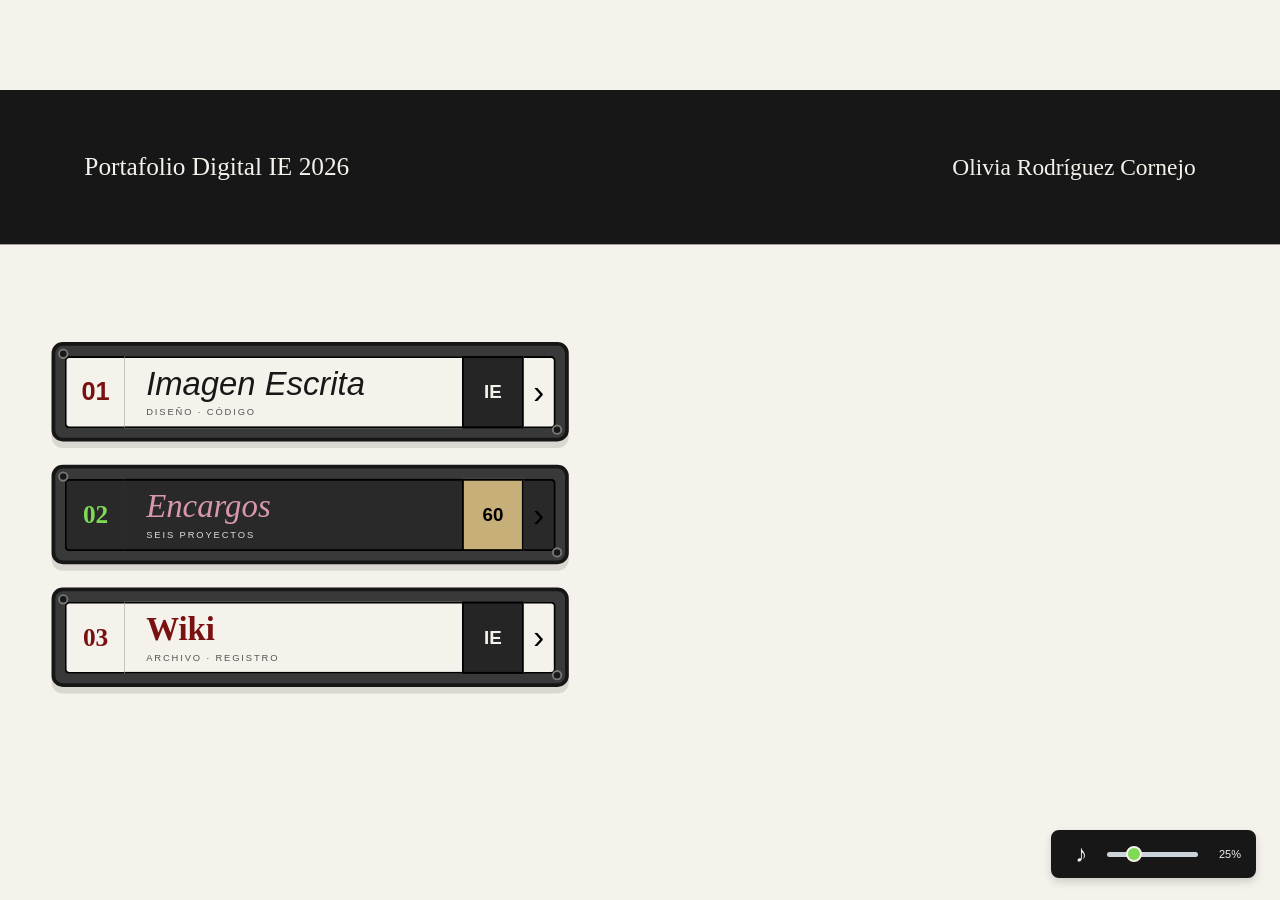
==== commit e3f957d5: "actualización" ====
--- a/index.html
+++ b/index.html
@@ -5,551 +5,663 @@
 <head>
   <meta charset="UTF-8">
 
-  <meta name="viewport"
-        content="width=device-width, initial-scale=1.0">
-
-  <title>Portafolio Digital</title>
+  <meta
+    name="viewport"
+    content="width=device-width, initial-scale=1.0"
+  >
+
+  <title>Portafolio Digital IE 2026</title>
 
   <link rel="stylesheet" href="estilos.css">
 </head>
 
 <body>
 
-<!-- ==========================================
-     ENCARGO 1
-     ========================================== -->
+<!-- ======================================
+     DATOS DE LOS SEIS ENCARGOS
+====================================== -->
 
 <template id="encargo-1">
 
-  <img class="foto-encargo"
-       src="imagenes/Miniatura encargo 1 IE.png"
-       alt="Fotografía del encargo 1">
-
-  <video class="video-encargo"
-         src=""
-         controls
-         playsinline></video>
-
-  <iframe class="p5-encargo"
-          src=""
-          title="Proyecto p5.js del encargo 1"
-          allow="camera; microphone; fullscreen"
-          allowfullscreen></iframe>
+  <img
+    class="foto-encargo"
+    src="imagenes/Miniatura encargo 1 IE.png"
+    alt="Miniatura del encargo 1"
+  >
+
+  <video
+    class="video-encargo"
+    src=""
+    controls
+    playsinline
+  ></video>
+
+  <iframe
+    class="p5-encargo"
+    src=""
+    allow="camera; microphone; fullscreen"
+    allowfullscreen
+  ></iframe>
 
   <h3 class="titulo-dato">Encargo 1</h3>
 
-  <p class="texto-izquierdo-dato">
-    El primer acercamiento a p5.js fue crear la protada de algun disco de nuestra eleccion, en la primera clase solamente aprendimos lo basico de formas, lineas y el sistema de coordenadas en el que funcióna.
-  </p>
-
-  <p class="texto-derecho-dato">
-    Como elección yo opte por el disco "El gran Santiago" de Teleradio Donoso, banda que aunque actualmente no sigue activa, el vocalista Alex Andwanter continua su recorrido como solistas en una carrera muy prolifica y personalemente de mi gusto, y tocando ocasionalmente canciones de la banda, como "Amar en el Campo" "Bailar y Llorar" "Eramos Todos Felices". La banda se situa en los principios de los 2000, un sonido indie, conformado por bateria, dos guitarras y un bajo en sus presentaciónes en vivo.
-  </p>
-
-  <a class="link-jp5-dato"
-     href="https://editor.p5js.org/Oooolivia/full/vYvbbpQA9"
-     target="_blank"
-     rel="noopener noreferrer">
+  <p class="texto-izquierdo-dato">El primer acercamiento a p5.js fue crear la protada de algun disco de nuestra eleccion, en la primera clase solamente aprendimos lo basico de formas, lineas y el sistema de coordenadas en el que funcióna.</p>
+
+  <p class="texto-derecho-dato">Como elección yo opte por el disco "El gran Santiago" de Teleradio Donoso, banda que aunque actualmente no sigue activa, el vocalista Alex Andwanter continua su recorrido como solistas en una carrera muy prolifica y personalemente de mi gusto, y tocando ocasionalmente canciones de la banda, como "Amar en el Campo" "Bailar y Llorar" "Eramos Todos Felices". La banda se situa en los principios de los 2000, un sonido indie, conformado por bateria, dos guitarras y un bajo en sus presentaciónes en vivo.</p>
+
+  <a
+    class="link-jp5-dato"
+    href="https://editor.p5js.org/Oooolivia/full/vYvbbpQA9"
+  >
     LINK P5JS
   </a>
 
-  <a class="link-wiki-dato"
-     href="https://wiki.ead.pucv.cl/Encargo_1_IE_-_Gran_Santiago_-_Olivia_Rodr%C3%ADguez"
-     target="_blank"
-     rel="noopener noreferrer">
+  <a
+    class="link-wiki-dato"
+    href="https://wiki.ead.pucv.cl/Encargo_1_IE_-_Gran_Santiago_-_Olivia_Rodr%C3%ADguez"
+  >
     LINK WIKI
   </a>
 
 </template>
 
 
-<!-- ==========================================
-     ENCARGO 2
-     ========================================== -->
-
 <template id="encargo-2">
 
-  <img class="foto-encargo"
-       src="imagenes/Miniatura encargo 2 IE.png"
-       alt="Fotografía del encargo 2">
-
-  <video class="video-encargo"
-         src=""
-         controls
-         playsinline></video>
-
-  <iframe class="p5-encargo"
-          src="https://editor.p5js.org/Oooolivia/full/JbzLVOZFd"
-          title="Proyecto p5.js del encargo 2"
-          allow="camera; microphone; fullscreen"
-          allowfullscreen></iframe>
+  <img
+    class="foto-encargo"
+    src="imagenes/Miniatura encargo 2 IE.png"
+    alt="Miniatura del encargo 2"
+  >
+
+  <video
+    class="video-encargo"
+    src=""
+    controls
+    playsinline
+  ></video>
+
+  <iframe
+    class="p5-encargo"
+    src="https://editor.p5js.org/Oooolivia/full/JbzLVOZFd"
+    allow="camera; microphone; fullscreen"
+    allowfullscreen
+  ></iframe>
 
   <h3 class="titulo-dato">Encargo 2</h3>
 
-  <p class="texto-izquierdo-dato">
-    ¿Que situación cotidiana desencadena en una repetición? La gota de agua cae al vaso y genera un "eco", eso es lo que se quizo replicar en este encargo. Se utilizo la IA como herramienta para, en un inicio, concretar la idea abstracta. Escribi un prompt con mi idea y le pedi el codigo, lo analice, entendi algunas partes y se las preguntaba para obtener la respuesta y lograr modificar la propuesta inicial a mi idea mas cercana.
-  </p>
-
-  <p class="texto-derecho-dato">
-    Prompt: Quiero hacer un loop de circulos con centro en 250,250 y que partan desde el diametro 50, y luego de 100 en 100 hasta el 700, que el loop inicia cuando la linea llegue al punto 250 y el color de los circulos sea del mismo tono desde uno mas fuerte hasta mas oscuro, la linea debe mantener el mismo degrade que los circulos hasta que se genere el circulo de diametro 700 y parta de nuevo dibujandose
-  </p>
-
-  <a class="link-jp5-dato"
-     href="https://editor.p5js.org/Oooolivia/full/JbzLVOZFd"
-     target="_blank"
-     rel="noopener noreferrer">
+  <p class="texto-izquierdo-dato">¿Que situación cotidiana desencadena en una repetición? La gota de agua cae al vaso y genera un "eco", eso es lo que se quizo replicar en este encargo. Se utilizo la IA como herramienta para, en un inicio, concretar la idea abstracta. Escribi un prompt con mi idea y le pedi el codigo, lo analice, entendi algunas partes y se las preguntaba para obtener la respuesta y lograr modificar la propuesta inicial a mi idea mas cercana.</p>
+
+  <p class="texto-derecho-dato">Prompt: Quiero hacer un loop de circulos con centro en 250,250 y que partan desde el diametro 50, y luego de 100 en 100 hasta el 700, que el loop inicia cuando la linea llegue al punto 250 y el color de los circulos sea del mismo tono desde uno mas fuerte hasta mas oscuro, la linea debe mantener el mismo degrade que los circulos hasta que se genere el circulo de diametro 700 y parta de nuevo dibujandose</p>
+
+  <a
+    class="link-jp5-dato"
+    href="https://editor.p5js.org/Oooolivia/full/JbzLVOZFd"
+  >
     LINK P5JS
   </a>
 
-  <a class="link-wiki-dato"
-     href="https://wiki.ead.pucv.cl/Encargo_2_IE_-_Olivia_Rodr%C3%ADguez_Cornejo"
-     target="_blank"
-     rel="noopener noreferrer">
+  <a
+    class="link-wiki-dato"
+    href="https://wiki.ead.pucv.cl/Encargo_2_IE_-_Olivia_Rodr%C3%ADguez_Cornejo"
+  >
     LINK WIKI
   </a>
 
 </template>
 
 
-<!-- ==========================================
-     ENCARGO 3
-     ========================================== -->
-
 <template id="encargo-3">
 
-  <img class="foto-encargo"
-       src="imagenes/Miniatura encargo 3 IE.png"
-       alt="Fotografía del encargo 3">
-
-  <video class="video-encargo"
-         src=""
-         controls
-         playsinline></video>
-
-  <iframe class="p5-encargo"
-          src="https://editor.p5js.org/Oooolivia/full/Qn4XNRZUi"
-          title="Proyecto p5.js del encargo 3"
-          allow="camera; microphone; fullscreen"
-          allowfullscreen></iframe>
+  <img
+    class="foto-encargo"
+    src="imagenes/Miniatura encargo 3 IE.png"
+    alt="Miniatura del encargo 3"
+  >
+
+  <video
+    class="video-encargo"
+    src=""
+    controls
+    playsinline
+  ></video>
+
+  <iframe
+    class="p5-encargo"
+    src="https://editor.p5js.org/Oooolivia/full/Qn4XNRZUi"
+    allow="camera; microphone; fullscreen"
+    allowfullscreen
+  ></iframe>
 
   <h3 class="titulo-dato">Encargo 3</h3>
 
-  <p class="texto-izquierdo-dato">
-    El tercer encargo consistia de ocupar las siguientes opciones Funciones de transformación: translate(), rotate(), scale(), Funciones push() y pop(), Identidad circular y Generación de patrones complejos aplicando transformaciones. La premisa era crear un patrón complejo con las herramientas previamente nombradas
-  </p>
-
-  <p class="texto-derecho-dato">
-    Desde las mandalas y el caleidoscopio, se recuerdan estas imagenes con repeticiones, giros y colores que se mantienen y luego se desvanecen, como inspiración para el encargo.
-  </p>
-
-  <a class="link-jp5-dato"
-     href="https://editor.p5js.org/Oooolivia/full/Qn4XNRZUi"
-     target="_blank"
-     rel="noopener noreferrer">
+  <p class="texto-izquierdo-dato">El tercer encargo consistia de ocupar las siguientes opciones Funciones de transformación: translate(), rotate(), scale(), Funciones push() y pop(), Identidad circular y Generación de patrones complejos aplicando transformaciones. La premisa era crear un patrón complejo con las herramientas previamente nombradas</p>
+
+  <p class="texto-derecho-dato">Desde las mandalas y el caleidoscopio, se recuerdan estas imagenes con repeticiones, giros y colores que se mantienen y luego se desvanecen, como inspiración para el encargo.</p>
+
+  <a
+    class="link-jp5-dato"
+    href="https://editor.p5js.org/Oooolivia/full/Qn4XNRZUi"
+  >
     LINK P5JS
   </a>
 
-  <a class="link-wiki-dato"
-     href="https://wiki.ead.pucv.cl/Encargo_3_IE_-_Olivia_Rodriguez"
-     target="_blank"
-     rel="noopener noreferrer">
+  <a
+    class="link-wiki-dato"
+    href="https://wiki.ead.pucv.cl/Encargo_3_IE_-_Olivia_Rodriguez"
+  >
     LINK WIKI
   </a>
 
 </template>
 
 
-<!-- ==========================================
-     ENCARGO 4
-     ========================================== -->
-
 <template id="encargo-4">
 
-  <img class="foto-encargo"
-       src="imagenes/Miniatura encargo 4 IE.png"
-       alt="Fotografía del encargo 4">
-
-  <video class="video-encargo"
-         src=""
-         controls
-         playsinline></video>
-
-  <iframe class="p5-encargo"
-          src="https://editor.p5js.org/Oooolivia/full/7vfrkykC2"
-          title="Proyecto p5.js del encargo 4"
-          allow="camera; microphone; fullscreen"
-          allowfullscreen></iframe>
+  <img
+    class="foto-encargo"
+    src="imagenes/Miniatura encargo 4 IE.png"
+    alt="Miniatura del encargo 4"
+  >
+
+  <video
+    class="video-encargo"
+    src=""
+    controls
+    playsinline
+  ></video>
+
+  <iframe
+    class="p5-encargo"
+    src="https://editor.p5js.org/Oooolivia/full/7vfrkykC2"
+    allow="camera; microphone; fullscreen"
+    allowfullscreen
+  ></iframe>
 
   <h3 class="titulo-dato">Encargo 4</h3>
 
-  <p class="texto-izquierdo-dato">
-    En estre ejercicio, buscamos algun patron recursivo que interactue con el mouse, con el click, mantener el click o movimiento de este. MUEVE EL MOUSE DE IZQUIERDA A DERECHA Y VE QUE PASA.
-  </p>
-
-  <p class="texto-derecho-dato">
-    En el encargo se ocupa el mouse como una herramienta de interacción, consta entonces de una "lluvia de pelotitas", pero la gracia es que nosotros podemos controlarlo, por un momento decidimos la intensidad de la lluvia, mientras el mouse este mas a la derecha, aumentara la cantidad y velocidad, por lo contrario a la izquierda, empieza la ausencia de estas. Cada pelota obtiene una tonalidad de color, un tamaño y velocidad desde un rango por su puesto, y el mouse es quien indica el comportamiento de ellas.
-  </p>
-
-  <a class="link-jp5-dato"
-     href="https://editor.p5js.org/Oooolivia/full/7vfrkykC2"
-     target="_blank"
-     rel="noopener noreferrer">
+  <p class="texto-izquierdo-dato">En estre ejercicio, buscamos algun patron recursivo que interactue con el mouse, con el click, mantener el click o movimiento de este.</p>
+
+  <p class="texto-derecho-dato">En el encargo se ocupa el mouse como una herramienta de interacción, consta entonces de una "lluvia de pelotitas", pero la gracia es que nosotros podemos controlarlo, por un momento decidimos la intensidad de la lluvia, mientras el mouse este mas a la derecha, aumentara la cantidad y velocidad, por lo contrario a la izquierda, empieza la ausencia de estas. Cada pelota obtiene una tonalidad de color, un tamaño y velocidad desde un rango por su puesto, y el mouse es quien indica el comportamiento de ellas.</p>
+
+  <a
+    class="link-jp5-dato"
+    href="https://editor.p5js.org/Oooolivia/full/7vfrkykC2"
+  >
     LINK P5JS
   </a>
 
-  <a class="link-wiki-dato"
-     href="https://wiki.ead.pucv.cl/Encargo_4_IE_-_Olivia_Rodriguez_Cornejo"
-     target="_blank"
-     rel="noopener noreferrer">
+  <a
+    class="link-wiki-dato"
+    href="https://wiki.ead.pucv.cl/Encargo_4_IE_-_Olivia_Rodriguez_Cornejo"
+  >
     LINK WIKI
   </a>
 
 </template>
 
 
-<!-- ==========================================
-     ENCARGO 5
-     ========================================== -->
-
 <template id="encargo-5">
 
-  <img class="foto-encargo"
-       src="imagenes/Miniatura encargo 5 IE.png"
-       alt="Fotografía del encargo 5">
-
-  <video class="video-encargo"
-         src=""
-         controls
-         playsinline></video>
-
-  <iframe class="p5-encargo"
-          src="https://editor.p5js.org/Oooolivia/full/iesaQkATe"
-          title="Proyecto p5.js del encargo 5"
-          allow="camera; microphone; fullscreen"
-          allowfullscreen></iframe>
+  <img
+    class="foto-encargo"
+    src="imagenes/Miniatura encargo 5 IE.png"
+    alt="Miniatura del encargo 5"
+  >
+
+  <video
+    class="video-encargo"
+    src=""
+    controls
+    playsinline
+  ></video>
+
+  <iframe
+    class="p5-encargo"
+    src="https://editor.p5js.org/Oooolivia/full/iesaQkATe"
+    allow="camera; microphone; fullscreen"
+    allowfullscreen
+  ></iframe>
 
   <h3 class="titulo-dato">Encargo 5</h3>
 
-  <p class="texto-izquierdo-dato">
-    En este encargo se buscaba crear un sistema de particulas, donde cada una de ellas tenga una aprticularidad visual, experimentar cons sus propiedades y composiciones, como tamaño, color, forma, movimiento, condicionantes de este mismo, etc. HAZ CLICK.
-  </p>
-
-  <p class="texto-derecho-dato">
-    Recordando y observando la flore diente de león, se ocupa su forma y movimiento para crear el encargo, tiene una interacción con el mouse en donde cada rama sale desde dentro hacia afuera, al igual que si la soplaramos. La flor en si esta formada por varias varillas que dentro de ellas tienen otro abanico, cambian entre ellas su altura, asi dando la cualidad de flor.
-  </p>
-
-  <a class="link-jp5-dato"
-     href="https://editor.p5js.org/Oooolivia/full/iesaQkATe"
-     target="_blank"
-     rel="noopener noreferrer">
+  <p class="texto-izquierdo-dato">En este encargo se buscaba crear un sistema de particulas, donde cada una de ellas tenga una aprticularidad visual, experimentar cons sus propiedades y composiciones, como tamaño, color, forma, movimiento, condicionantes de este mismo, etc.</p>
+
+  <p class="texto-derecho-dato">Recordando y observando la flore diente de león, se ocupa su forma y movimiento para crear el encargo, tiene una interacción con el mouse en donde cada rama sale desde dentro hacia afuera, al igual que si la soplaramos. La flor en si esta formada por varias varillas que dentro de ellas tienen otro abanico, cambian entre ellas su altura, asi dando la cualidad de flor.</p>
+
+  <a
+    class="link-jp5-dato"
+    href="https://editor.p5js.org/Oooolivia/full/iesaQkATe"
+  >
     LINK P5JS
   </a>
 
-  <a class="link-wiki-dato"
-     href="https://wiki.ead.pucv.cl/Encargo_5_IE_-_Olivia_Rodriguez"
-     target="_blank"
-     rel="noopener noreferrer">
+  <a
+    class="link-wiki-dato"
+    href="https://wiki.ead.pucv.cl/Encargo_5_IE_-_Olivia_Rodriguez"
+  >
     LINK WIKI
   </a>
 
 </template>
 
 
-<!-- ==========================================
-     ENCARGO 6
-     ========================================== -->
-
 <template id="encargo-6">
 
-  <img class="foto-encargo"
-       src="imagenes/Miniatura encargo 6 IE.png"
-       alt="Fotografía del encargo 6">
-
-  <video class="video-encargo"
-         src=""
-         controls
-         playsinline></video>
-
-  <iframe class="p5-encargo"
-          src="https://editor.p5js.org/Oooolivia/full/MQi_dVf2_"
-          title="Proyecto p5.js del encargo 6"
-          allow="camera; microphone; fullscreen"
-          allowfullscreen></iframe>
+  <img
+    class="foto-encargo"
+    src="imagenes/Miniatura encargo 6 IE.png"
+    alt="Miniatura del encargo 6"
+  >
+
+  <video
+    class="video-encargo"
+    src=""
+    controls
+    playsinline
+  ></video>
+
+  <iframe
+    class="p5-encargo"
+    src="https://editor.p5js.org/Oooolivia/full/MQi_dVf2_"
+    allow="camera; microphone; fullscreen"
+    allowfullscreen
+  ></iframe>
 
   <h3 class="titulo-dato">Encargo 6</h3>
 
-  <p class="texto-izquierdo-dato">
-    Decidimos observar los rayos del sol cuando lo miramos de frente y terminamos encandilados, es un exceso de luz que absorbemos en nuestros ojos, y se expande en ellos, nos sesga, la luz nos termina por deslumbrar.
-    Nuestro concepto se centra en esta luminosidad excesiva de la luz directa y las formas de líneas proyectadas que aparecen en la vista. HAZ CLICK.
-  </p>
-
-  <p class="texto-derecho-dato">
-    Lo primero que realizamos fue abstraer y dibujar las formas de estos rayos de luz para poder pasarlos a una forma realizable con códigos. A partir de esto determinamos que para dibujar una gran cantidad de líneas que simularán los rayos debíamos utilizar un sistema de partículas.
-
-    Ya con la forma central definida, pensamos en cómo esta se presentaría en el espacio.
-
-    Pensamos en utilizar un input externo, la cámara, para que los rayos de luz se dibujaran sobre la propia imagen que graba la cámara.
-  </p>
-
-  <a class="link-jp5-dato"
-     href="https://editor.p5js.org/Oooolivia/full/MQi_dVf2_"
-     target="_blank"
-     rel="noopener noreferrer">
+  <p class="texto-izquierdo-dato">Decidimos observar los rayos del sol cuando lo miramos de frente y terminamos encandilados, es un exceso de luz que absorbemos en nuestros ojos, y se expande en ellos, nos sesga, la luz nos termina por deslumbrar.
+
+Nuestro concepto se centra en esta luminosidad excesiva de la luz directa y las formas de líneas proyectadas que aparecen en la vista.</p>
+
+  <p class="texto-derecho-dato">Lo primero que realizamos fue abstraer y dibujar las formas de estos rayos de luz para poder pasarlos a una forma realizable con códigos. A partir de esto determinamos que para dibujar una gran cantidad de líneas que simularán los rayos debíamos utilizar un sistema de partículas.
+
+Ya con la forma central definida, pensamos en cómo esta se presentaría en el espacio.
+
+Pensamos en utilizar un input externo, la cámara, para que los rayos de luz se dibujaran sobre la propia imagen que graba la cámara.</p>
+
+  <a
+    class="link-jp5-dato"
+    href="https://editor.p5js.org/Oooolivia/full/MQi_dVf2_"
+  >
     LINK P5JS
   </a>
 
-  <a class="link-wiki-dato"
-     href="https://wiki.ead.pucv.cl/Proyecci%C3%B3n_Deslumbrante_-_Entrega_U1_IE"
-     target="_blank"
-     rel="noopener noreferrer">
+  <a
+    class="link-wiki-dato"
+    href="https://wiki.ead.pucv.cl/Proyecci%C3%B3n_Deslumbrante_-_Entrega_U1_IE"
+  >
     LINK WIKI
   </a>
 
 </template>
 
 
-<!-- ==========================================
+<!-- ======================================
      ESCENARIO PRINCIPAL
-     ========================================== -->
+====================================== -->
 
 <div id="escenario">
 
-
-  <!-- ======================================
+  <!-- ====================================
        PANTALLA 1: INICIO
-       ====================================== -->
-
-  <section class="diapositiva activa"
-           id="inicio">
+  ==================================== -->
+
+  <section class="diapositiva activa" id="inicio">
 
     <header class="cabecera-inicio">
 
       <h1 class="titulo-principal">
-        Portafolio Digital
+        Portafolio Digital IE 2026
       </h1>
 
       <span class="nombre-autora">
-        Olivia Rodriguez Cornejo
+        Olivia Rodríguez Cornejo
       </span>
 
     </header>
 
 
-    <div class="contenido-inicio">
-
-      <h2 class="titulo-seccion">
-        Imagen Escrita
-      </h2>
-
-
-      <!-- DESCRIPCIÓN EN DOS COLUMNAS -->
-
-      <div class="descripcion-inicio">
-
-        <p>
-          La asignatura consiste en adentrarnos al mundo
-          de la codificación como diseñadores, trabajando
-          con p5.js y su variedad de opciones. Desde el
-          primer encargo hasta el último, indagamos cada
-          vez más en el movimiento y la interacción que
-          el código nos puede brindar.
-        </p>
-
-        <p>
-          Se insiste en el proceso creativo y en cómo
-          lograr que la codificación sea una herramienta
-          para el mundo del diseño, desde la
-          conceptualización hasta la ejecución. En este
-          proceso, la inteligencia artificial resulta
-          una gran compañera, en la medida en que su uso
-          sea explicitado y se utilice como editora de
-          código.
-        </p>
+    <div class="zona-inicio">
+
+      <nav
+        class="estante-cassettes"
+        aria-label="Navegación principal"
+      >
+
+        <!-- CASETE IMAGEN ESCRITA -->
+
+        <button
+          class="cassette cassette-imagen"
+          id="abrir-texto-inicio"
+          type="button"
+          aria-expanded="false"
+          aria-controls="estuche-inicio"
+        >
+
+          <span class="cassette-extremo">01</span>
+
+          <span class="cassette-etiqueta">
+
+            <span class="cassette-titulo">
+              Imagen Escrita
+            </span>
+
+            <span class="cassette-subtitulo">
+              DISEÑO · CÓDIGO
+            </span>
+
+          </span>
+
+          <span class="cassette-sello">IE</span>
+          <span class="cassette-flecha">›</span>
+
+        </button>
+
+
+        <!-- CASETE ENCARGOS -->
+
+        <a
+          class="cassette cassette-encargos"
+          id="abrir-imagen"
+          href="#imagen-escrita"
+        >
+
+          <span class="cassette-extremo">02</span>
+
+          <span class="cassette-etiqueta">
+
+            <span class="cassette-titulo">
+              Encargos
+            </span>
+
+            <span class="cassette-subtitulo">
+              SEIS PROYECTOS
+            </span>
+
+          </span>
+
+          <span class="cassette-sello">60</span>
+          <span class="cassette-flecha">›</span>
+
+        </a>
+
+
+        <!-- CASETE WIKI -->
+
+        <a
+          class="cassette cassette-wiki"
+          id="abrir-wiki"
+          href="https://wiki.ead.pucv.cl/Imagen_Escrita_2026"
+          target="_blank"
+          rel="noopener noreferrer"
+        >
+
+          <span class="cassette-extremo">03</span>
+
+          <span class="cassette-etiqueta">
+
+            <span class="cassette-titulo">
+              Wiki
+            </span>
+
+            <span class="cassette-subtitulo">
+              ARCHIVO · REGISTRO
+            </span>
+
+          </span>
+
+          <span class="cassette-sello">IE</span>
+          <span class="cassette-flecha">›</span>
+
+        </a>
+
+      </nav>
+
+
+      <!-- ESTUCHE QUE SE ABRE POR LA MITAD -->
+
+      <div
+        class="estuche-inicio"
+        id="estuche-inicio"
+        aria-hidden="true"
+      >
+
+        <div class="estuche-interior">
+
+          <!-- MITAD IZQUIERDA -->
+
+          <div class="estuche-cara estuche-cara-izquierda">
+
+            <div class="estuche-franja">
+              <span>IE</span>
+              <span>2026</span>
+            </div>
+
+            <div class="estuche-papel">
+
+              <h2>Imagen Escrita</h2>
+
+              <p>
+                La asignatura consiste en adentrarnos al
+                mundo de la codificación como diseñadores,
+                trabajando con p5.js y su variedad de
+                opciones. Desde el primer encargo hasta
+                el último, indagamos cada vez más en el
+                movimiento y la interacción que el código
+                nos puede brindar.
+              </p>
+
+              <span class="numero-cara">LADO A</span>
+
+            </div>
+
+          </div>
+
+
+          <!-- MITAD DERECHA -->
+
+          <div class="estuche-cara estuche-cara-derecha">
+
+            <div class="casette-decorativo">
+
+              <div class="cassette-banda-superior">
+                <span>IMAGEN ESCRITA</span>
+                <span>IE · 2026</span>
+              </div>
+
+              <div class="cassette-ventana">
+
+                <div class="cassette-bobina"></div>
+                <div class="cassette-cinta"></div>
+                <div class="cassette-bobina"></div>
+
+              </div>
+
+              <p>
+                Se insiste en el proceso creativo y en
+                cómo lograr que la codificación sea una
+                herramienta para el mundo del diseño,
+                desde la conceptualización hasta la
+                ejecución. En este proceso, la
+                inteligencia artificial resulta una gran
+                compañera, en la medida en que su uso sea
+                explicitado y se utilice como editora de
+                código.
+              </p>
+
+              <span class="numero-cara">LADO B</span>
+
+            </div>
+
+          </div>
+
+        </div>
 
       </div>
 
     </div>
 
-
-    <!-- BOTONES INFERIORES -->
-
-    <nav class="botones-inicio"
-         aria-label="Navegación principal">
-
-      <a class="boton-inicio boton-imagen"
-         id="abrir-imagen"
-         href="#imagen-escrita">
-        Encargos
-      </a>
-
-      <a class="boton-inicio boton-wiki"
-         id="abrir-wiki"
-         href="https://wiki.ead.pucv.cl/Imagen_Escrita_2026"
-         target="_blank"
-         rel="noopener noreferrer">
-        Wiki
-      </a>
-
-    </nav>
-
   </section>
 
 
-  <!-- ======================================
-       PANTALLA 2: RUEDA INTERACTIVA
-       ====================================== -->
-
-  <section class="diapositiva"
-           id="imagen-escrita">
-
-
-    <!-- FLECHA DE REGRESO -->
-
-    <button class="volver"
-            id="volver-inicio"
-            type="button"
-            aria-label="Volver al inicio">
-
-      <svg viewBox="0 0 80 80">
+  <!-- ====================================
+       PANTALLA 2: ENCARGOS
+  ==================================== -->
+
+  <section class="diapositiva" id="imagen-escrita">
+
+    <button
+      class="volver"
+      id="volver-inicio"
+      type="button"
+      aria-label="Volver al inicio"
+    >
+
+      <svg viewBox="0 0 80 80" aria-hidden="true">
         <path d="
           M39 0 L0 39 L39 78
           L39 57 L77 57 L77 20
-          L39 20 Z"/>
+          L39 20 Z"
+        />
       </svg>
 
     </button>
 
 
-    <!-- RUEDA DE SEIS ENCARGOS -->
-
     <div class="rueda">
 
-      <svg class="rueda-svg"
-           viewBox="0 0 520 520">
+      <svg
+        class="rueda-svg"
+        viewBox="0 0 520 520"
+      >
 
         <defs id="clips-rueda"></defs>
 
         <g id="sectores-rueda"></g>
 
-        <circle cx="260"
-                cy="260"
-                r="247"
-                fill="none"
-                stroke="black"
-                stroke-width="19"
-                pointer-events="none"/>
+        <circle
+          cx="260"
+          cy="260"
+          r="247"
+          fill="none"
+          stroke="black"
+          stroke-width="19"
+          pointer-events="none"
+        />
 
       </svg>
 
 
-      <!-- PERILLA ORIGINAL -->
-
-      <div class="perilla"
-           id="perilla"
-           title="Arrastra para seleccionar un encargo">
+      <div
+        class="perilla"
+        id="perilla"
+        title="Arrastra para seleccionar un encargo"
+      >
 
         <div class="perilla-interior"></div>
 
-        <div class="aguja"
-             id="aguja"></div>
+        <div class="aguja" id="aguja"></div>
 
       </div>
 
     </div>
 
 
-    <!-- CARÁTULA CON EFECTO PLÁSTICO -->
+    <!-- CARÁTULA DEL ENCARGO SELECCIONADO -->
 
     <div class="marco-derecho">
 
-      <div class="panel-verde"
-           id="imagen-grande"></div>
+      <div
+        class="panel-verde"
+        id="imagen-grande"
+      ></div>
 
     </div>
 
+    <!-- EL DISCO LATERAL LO GENERA JAVASCRIPT -->
+
   </section>
 
 
-  <!-- ======================================
-       PANTALLA 3: DETALLE DEL ENCARGO
-       ====================================== -->
-
-  <section class="diapositiva"
-           id="detalle">
-
-
-    <!-- FLECHA PARA VOLVER A LA RUEDA -->
-
-    <button class="volver"
-            id="volver-rueda"
-            type="button"
-            aria-label="Volver a los encargos">
-
-      <svg viewBox="0 0 80 80">
+  <!-- ====================================
+       PANTALLA 3: DETALLE
+  ==================================== -->
+
+  <section class="diapositiva" id="detalle">
+
+    <button
+      class="volver"
+      id="volver-rueda"
+      type="button"
+      aria-label="Volver a la rueda"
+    >
+
+      <svg viewBox="0 0 80 80" aria-hidden="true">
         <path d="
           M39 0 L0 39 L39 78
           L39 57 L77 57 L77 20
-          L39 20 Z"/>
+          L39 20 Z"
+        />
       </svg>
 
     </button>
 
 
-    <!-- PROYECTO P5.JS, VIDEO O FOTO -->
+    <!-- PROYECTO P5.JS / VIDEO / IMAGEN -->
 
     <div class="marco-izquierdo">
 
-      <div class="panel-verde"
-           id="imagen-detalle"></div>
+      <div
+        class="panel-verde"
+        id="imagen-detalle"
+      ></div>
 
     </div>
 
 
-    <!-- CÍRCULO IRIDISCENTE Y TEXTOS -->
+    <!-- CD IRIDISCENTE CON TEXTOS -->
 
     <div class="marco-texto">
 
       <div class="circulo-gris">
-
-
-        <!-- TÍTULO -->
 
         <h2 id="titulo-encargo">
           Encargo 1
         </h2>
 
-
-        <!-- COLUMNAS DE TEXTO -->
-
-        <div class="texto-izquierda"
-             id="texto-izquierda"></div>
-
-        <div class="texto-derecha"
-             id="texto-derecha"></div>
-
-
-        <!-- CÍRCULO CENTRAL -->
+        <div
+          class="texto-izquierda"
+          id="texto-izquierda"
+        ></div>
+
+        <div
+          class="texto-derecha"
+          id="texto-derecha"
+        ></div>
 
         <div class="anillo-gris">
+
           <div class="orificio"></div>
+
         </div>
 
 
-        <!-- ENLACES DEL ENCARGO -->
-
         <div class="enlaces">
 
-          <a id="link-jp5"
-             href="#"
-             target="_blank"
-             rel="noopener noreferrer">
+          <a
+            id="link-jp5"
+            target="_blank"
+            rel="noopener noreferrer"
+          >
             LINK P5JS
           </a>
 
-          <a id="link-wiki"
-             href="#"
-             target="_blank"
-             rel="noopener noreferrer">
+          <a
+            id="link-wiki"
+            target="_blank"
+            rel="noopener noreferrer"
+          >
             LINK WIKI
           </a>
 
@@ -564,14 +676,81 @@
 </div>
 
 
-<!-- ==========================================
-     JAVASCRIPT
-     ========================================== -->
+<!-- ======================================
+     REPRODUCTOR DE MÚSICA
+
+     ¡ESTA ES LA PARTE CORREGIDA!
+
+     El archivo debe existir en:
+
+     audio/Eras Mi Persona Favorita - Teleradio Donoso.mp3
+
+     Si tu archivo es MP4, cambia la
+     extensión y el tipo como se explica
+     después del código.
+====================================== -->
+
+<audio
+  id="musica-fondo"
+  loop
+  preload="auto"
+>
+
+  <source
+    src="audio/Eras Mi Persona Favorita - Teleradio Donoso.mp3"
+    type="audio/mpeg"
+  >
+
+  Tu navegador no admite este formato de audio.
+
+</audio>
+
+
+<!-- ======================================
+     CONTROL DE VOLUMEN
+     ESQUINA INFERIOR DERECHA
+====================================== -->
+
+<div
+  class="control-musica"
+  id="control-musica"
+>
+
+  <button
+    class="boton-sonido"
+    id="boton-sonido"
+    type="button"
+    aria-label="Silenciar música"
+    aria-pressed="false"
+  >
+    ♪
+  </button>
+
+  <input
+    type="range"
+    id="volumen-musica"
+    min="0"
+    max="100"
+    value="25"
+    step="1"
+    aria-label="Volumen de la música"
+  >
+
+  <span
+    class="porcentaje-volumen"
+    id="porcentaje-volumen"
+  >
+    25%
+  </span>
+
+</div>
+
+
+<!-- ======================================
+     CARGAR JAVASCRIPT
+====================================== -->
 
 <script src="script.js"></script>
 
 </body>
 </html>
-
-
-
--- a/estilos.css
+++ b/estilos.css
@@ -1,29 +1,42 @@
 
 /* ==========================================
-   PORTAFOLIO DIGITAL
-   COLORES Y VARIABLES
+   PORTAFOLIO DIGITAL IE 2026
+   CSS COMPLETO CON REPRODUCTOR DE MÚSICA
    ========================================== */
 
 :root {
-  --rojo: #070000;
+  --rojo: #7a1111;
   --crema: #f5f1eb;
   --verde: #7ed953;
   --gris: #cbd3db;
   --negro: #000;
 
-  /* ANIMACIÓN DEL LIBRO */
+  --duracion-pantalla: 0.8s;
+  --duracion-cassette: 1.3s;
   --duracion-libro: 2s;
 
-  /* SEPARACIÓN DE TEXTOS CIRCULARES */
   --separacion-central: 30px;
 
-  /* EFECTO IRIDISCENTE DEL CD */
-  --intensidad-iridiscencia: 0.74;
-  --velocidad-destello: 7s;
-
-  /* EFECTO PLÁSTICO DE LA CARÁTULA */
   --intensidad-plastico: 0.75;
   --velocidad-plastico: 5.5s;
+
+  --intensidad-iridiscencia: 0.92;
+  --velocidad-destello: 8s;
+
+  --caratula-x: 673px;
+  --caratula-y: 194px;
+  --caratula-ancho: 493px;
+  --caratula-alto: 493px;
+
+  --disco-x: 960px;
+  --disco-y: 253px;
+  --disco-tamano: 360px;
+
+  /* TAPA DEL LIBRO A TAMAÑO FINAL */
+  --tapa-final-x: 660px;
+  --tapa-final-y: 113px;
+  --tapa-final-ancho: 643px;
+  --tapa-final-alto: 542px;
 }
 
 
@@ -37,9 +50,10 @@
 
 html,
 body {
-  margin: 0;
   width: 100%;
   height: 100%;
+  margin: 0;
+  padding: 0;
   overflow: hidden;
   background: var(--crema);
 }
@@ -48,239 +62,580 @@
   font-family: Georgia, "Times New Roman", serif;
 }
 
+button,
+a {
+  -webkit-tap-highlight-color: transparent;
+}
+
 #escenario {
   position: absolute;
+  top: 0;
   left: 0;
-  top: 0;
 
   width: 1366px;
   height: 768px;
 
-  transform-origin: top left;
   overflow: hidden;
   background: var(--crema);
-}
+  transform-origin: top left;
+}
+
+
+/* ==========================================
+   TRANSICIÓN SUAVE ENTRE PANTALLAS
+   ========================================== */
 
 .diapositiva {
   position: absolute;
   inset: 0;
-
-  display: none;
+  display: block;
+
   background: var(--crema);
+
+  opacity: 0;
+  visibility: hidden;
+  pointer-events: none;
+
+  transform: translateX(35px);
+
+  transition:
+    opacity var(--duracion-pantalla) ease,
+    transform var(--duracion-pantalla)
+      cubic-bezier(0.22, 0.75, 0.25, 1),
+    visibility 0s linear var(--duracion-pantalla);
 }
 
 .diapositiva.activa {
-  display: block;
+  opacity: 1;
+  visibility: visible;
+  pointer-events: auto;
+
+  transform: translateX(0);
+  z-index: 2;
+
+  transition:
+    opacity var(--duracion-pantalla) ease,
+    transform var(--duracion-pantalla)
+      cubic-bezier(0.22, 0.75, 0.25, 1),
+    visibility 0s;
+}
+
+.diapositiva.saliendo {
+  opacity: 0;
+  visibility: visible;
+  pointer-events: none;
+
+  transform: translateX(-35px);
+  z-index: 1;
+
+  transition:
+    opacity var(--duracion-pantalla) ease,
+    transform var(--duracion-pantalla)
+      cubic-bezier(0.22, 0.75, 0.25, 1);
 }
 
 
 /* ==========================================
-   PANTALLA 1: INICIO
+   HEADER INICIAL
    ========================================== */
 
-#inicio {
-  background: var(--crema);
-}
-
-
-/* CABECERA ROJA */
-
 .cabecera-inicio {
   position: absolute;
+  top: 0;
   left: 0;
-  top: 0;
 
   width: 100%;
   height: 165px;
-
-  background: var(--rojo);
+  padding: 0 90px;
 
   display: flex;
   justify-content: space-between;
   align-items: center;
 
-  padding: 0 90px;
-}
-
-
-/* PORTAFOLIO DIGITAL */
+  background: #171717;
+}
 
 .titulo-principal {
-  position: static;
-  width: auto;
   margin: 0;
-
-  font-family: Georgia, "Times New Roman", serif;
-  font-size: 25px;
-  font-weight: bold;
+  color: var(--crema);
+  font-size: 27px;
+  font-weight: normal;
   line-height: 1.2;
-
-  color: white;
-  text-align: left;
-}
-
-
-/* NOMBRE DE LA AUTORA */
+}
 
 .nombre-autora {
-  font-family: Georgia, "Times New Roman", serif;
+  color: var(--crema);
   font-size: 25px;
   font-weight: normal;
-  line-height: 1.2;
-
-  color: white;
   text-align: right;
-}
-
-
-/* ZONA BLANCO HUESO */
-
-.contenido-inicio {
+  white-space: nowrap;
+}
+
+
+/* ==========================================
+   PANTALLA INICIAL
+   ========================================== */
+
+.zona-inicio {
   position: absolute;
   left: 0;
-  right: 0;
   top: 165px;
-  bottom: 0;
-
+
+  width: 100%;
+  height: 603px;
   background: var(--crema);
 }
 
-
-/* TÍTULO IMAGEN ESCRITA */
-
-.titulo-seccion {
-  position: absolute;
-  left: 101px;
-  top: 85px;
-
-  margin: 0;
-
-  font-family: Georgia, "Times New Roman", serif;
-  font-size: 49px;
-  font-weight: bold;
-  line-height: 1.1;
-
-  color: black;
-}
-
-
-/* ==========================================
-   DESCRIPCIÓN INICIAL EN DOS COLUMNAS
-   ========================================== */
-
-.descripcion-inicio {
-  position: absolute;
-  left: 120px;
-  top: 260px;
-
-  width: 1120px;
-
-  display: grid;
-  grid-template-columns: 1fr 1fr;
-  column-gap: 55px;
-
-  font-family: Georgia, "Times New Roman", serif;
-  font-size: 20px;
-  line-height: 1.3;
-
-  color: black;
-
-  text-align: justify;
-  text-justify: inter-word;
-  hyphens: auto;
-}
-
-.descripcion-inicio p {
-  margin: 0;
-  padding: 0;
-  min-width: 0;
-}
-
-
-/* ==========================================
-   BOTONES ENCARGOS Y WIKI
-   ========================================== */
-
-.botones-inicio {
-  position: absolute;
-  left: 0;
-  bottom: 24px;
-
-  width: 100%;
-  height: 72px;
-}
-
-.boton-inicio {
-  position: absolute;
-
-  width: 138px;
-  height: 72px;
-
-  border: 2px solid black;
-  border-radius: 10px;
-
-  background: transparent;
+.estante-cassettes {
+  position: absolute;
+  left: 55px;
+  top: 104px;
+
+  width: 552px;
+
+  display: flex;
+  flex-direction: column;
+  gap: 25px;
+  z-index: 5;
+}
+
+.cassette {
+  position: relative;
+
+  display: flex;
+  align-items: center;
+
+  width: 552px;
+  height: 106px;
+  padding: 10px;
+
+  border: 4px solid #161616;
+  border-radius: 12px;
+
+  background: #393939;
+  box-shadow: 0 7px 0 rgba(0, 0, 0, 0.11);
+
+  text-align: left;
+  text-decoration: none;
+  cursor: pointer;
+
+  transition:
+    transform 0.25s ease,
+    box-shadow 0.25s ease;
+}
+
+.cassette::before,
+.cassette::after {
+  content: "";
+
+  position: absolute;
+
+  width: 7px;
+  height: 7px;
+
+  border: 2px solid #777;
+  border-radius: 50%;
+
+  background: #191919;
+}
+
+.cassette::before {
+  top: 3px;
+  left: 3px;
+}
+
+.cassette::after {
+  right: 3px;
+  bottom: 3px;
+}
+
+.cassette:hover {
+  transform: scale(1.045);
+  box-shadow: 0 11px 0 rgba(0,0,0,0.14);
+}
+
+.cassette:focus-visible {
+  outline: 3px solid var(--rojo);
+  outline-offset: 6px;
+}
+
+.cassette-extremo {
+  width: 64px;
+  height: 77px;
+  flex-shrink: 0;
 
   display: flex;
   align-items: center;
   justify-content: center;
 
+  border: 2px solid black;
+  border-right: none;
+  border-radius: 5px 0 0 5px;
+
+  background: var(--crema);
+  color: var(--rojo);
+
+  font-size: 27px;
+  font-weight: bold;
+}
+
+.cassette-etiqueta {
+  position: relative;
+
+  height: 77px;
+  flex: 1;
+
+  display: flex;
+  flex-direction: column;
+  justify-content: center;
+
+  padding: 0 23px;
+
+  border-top: 2px solid black;
+  border-bottom: 2px solid black;
+
+  background: var(--crema);
+}
+
+.cassette-titulo {
+  font-size: 35px;
+  font-style: italic;
+  line-height: 1.1;
+  color: #181818;
+}
+
+.cassette-subtitulo {
+  margin-top: 5px;
+
+  font-family: Arial, Helvetica, sans-serif;
+  font-size: 10px;
+  letter-spacing: 2px;
+  color: #555;
+}
+
+.cassette-sello {
+  width: 66px;
+  height: 77px;
+  flex-shrink: 0;
+
+  display: flex;
+  align-items: center;
+  justify-content: center;
+
+  border: 2px solid black;
+  background: #252525;
+  color: var(--crema);
+
+  font-family: Arial, Helvetica, sans-serif;
+  font-size: 20px;
+  font-weight: bold;
+}
+
+.cassette-flecha {
+  width: 34px;
+  height: 77px;
+  flex-shrink: 0;
+
+  display: flex;
+  align-items: center;
+  justify-content: center;
+
+  border-top: 2px solid black;
+  border-right: 2px solid black;
+  border-bottom: 2px solid black;
+  border-radius: 0 5px 5px 0;
+
+  background: var(--crema);
   color: black;
 
   font-family: Arial, Helvetica, sans-serif;
-  font-size: 19px;
-  font-weight: normal;
-  line-height: 1.28;
-
-  text-align: center;
-  text-decoration: none;
-
-  cursor: pointer;
-  transform-origin: center;
+  font-size: 35px;
+}
+
+.cassette-imagen.abierto {
+  box-shadow: 0 7px 0 var(--verde);
+}
+
+.cassette-imagen.abierto .cassette-etiqueta {
+  background: #e4f0dd;
+}
+
+.cassette-encargos .cassette-extremo,
+.cassette-encargos .cassette-etiqueta,
+.cassette-encargos .cassette-flecha {
+  background: #292929;
+}
+
+.cassette-encargos .cassette-titulo {
+  color: #d997af;
+}
+
+.cassette-encargos .cassette-subtitulo {
+  color: #ddd;
+}
+
+.cassette-encargos .cassette-extremo {
+  color: var(--verde);
+}
+
+.cassette-encargos .cassette-sello {
+  background: #c6af78;
+  color: black;
+}
+
+.cassette-wiki .cassette-titulo {
+  color: var(--rojo);
+  font-style: normal;
+  font-weight: bold;
+}
+
+.cassette-wiki .cassette-extremo {
+  color: var(--rojo);
+}
+
+
+/* ==========================================
+   ESTUCHE DEL CASETE IMAGEN ESCRITA
+   ========================================== */
+
+.estuche-inicio {
+  position: absolute;
+  left: 681px;
+  top: 81px;
+
+  width: 632px;
+  height: 460px;
+
+  perspective: 1300px;
+  z-index: 2;
+  pointer-events: none;
+}
+
+.estuche-interior {
+  display: flex;
+  width: 100%;
+  height: 100%;
+
+  transform-style: preserve-3d;
+  filter:
+    drop-shadow(6px 9px 5px rgba(0,0,0,0.11));
+}
+
+.estuche-cara {
+  position: relative;
+
+  width: 50%;
+  height: 100%;
+
+  border: 5px solid #222;
+  overflow: hidden;
+
+  opacity: 0;
+
+  backface-visibility: hidden;
+  -webkit-backface-visibility: hidden;
 
   transition:
-    transform 0.25s ease,
-    background-color 0.25s ease;
-}
-
-.boton-inicio:hover {
-  transform: scale(1.06);
-  background-color: rgba(122, 17, 17, 0.05);
-}
-
-.boton-inicio:active {
-  transform: scale(1.02);
-}
-
-.boton-inicio:focus-visible {
-  outline: 2px solid black;
-  outline-offset: 5px;
-}
-
-.boton-imagen {
-  left: 400px;
-}
-
-.boton-wiki {
-  left: 945px;
+    transform var(--duracion-cassette)
+      cubic-bezier(0.22,0.72,0.27,1),
+    opacity 0.45s ease;
+}
+
+.estuche-cara-izquierda {
+  display: flex;
+
+  background: #f0e8df;
+  border-right-width: 3px;
+
+  transform-origin: right center;
+  transform: rotateY(88deg);
+}
+
+.estuche-cara-derecha {
+  padding: 13px;
+
+  background: #373737;
+  border-left-width: 3px;
+
+  box-shadow: inset 0 0 0 8px #666;
+
+  transform-origin: left center;
+  transform: rotateY(-88deg);
+}
+
+.estuche-inicio.abierto .estuche-cara {
+  transform: rotateY(0deg);
+  opacity: 1;
+}
+
+.estuche-franja {
+  display: flex;
+  flex-direction: column;
+  align-items: center;
+  justify-content: space-between;
+
+  width: 39px;
+  height: 100%;
+  flex-shrink: 0;
+
+  padding: 21px 0;
+
+  background: #252525;
+  color: var(--crema);
+
+  font-family: Arial, Helvetica, sans-serif;
+  font-size: 13px;
+  writing-mode: vertical-rl;
+}
+
+.estuche-papel {
+  position: relative;
+  flex: 1;
+
+  padding: 35px 19px;
+  background: #efe6da;
+}
+
+.estuche-papel h2 {
+  margin: 0 0 24px;
+  color: var(--rojo);
+  font-size: 26px;
+  line-height: 1.1;
+}
+
+.estuche-papel p {
+  margin: 0;
+  font-size: 15px;
+  line-height: 1.45;
+  text-align: justify;
+  hyphens: auto;
+}
+
+.numero-cara {
+  position: absolute;
+  right: 17px;
+  bottom: 15px;
+
+  color: var(--rojo);
+  font-family: Arial, Helvetica, sans-serif;
+  font-size: 11px;
+  letter-spacing: 2px;
+}
+
+.casette-decorativo {
+  position: relative;
+  width: 100%;
+  height: 100%;
+  padding: 18px;
+
+  border: 2px solid #777;
+  border-radius: 9px;
+
+  background: #262626;
+  color: var(--crema);
+}
+
+.cassette-banda-superior {
+  display: flex;
+  justify-content: space-between;
+
+  padding-bottom: 12px;
+  border-bottom: 2px solid #aaa;
+
+  font-family: Arial, Helvetica, sans-serif;
+  font-size: 10px;
+  letter-spacing: 1px;
+}
+
+.cassette-ventana {
+  display: flex;
+  align-items: center;
+  justify-content: space-around;
+
+  height: 116px;
+  margin: 18px 0;
+
+  border: 2px solid #777;
+  border-radius: 12px;
+  background: #171717;
+}
+
+.cassette-bobina {
+  width: 58px;
+  height: 58px;
+
+  border: 12px solid #aaa;
+  border-radius: 50%;
+
+  background: #202020;
+  box-shadow: 0 0 0 7px #333;
+}
+
+.cassette-cinta {
+  width: 48px;
+  height: 17px;
+
+  border: 2px solid #777;
+  border-radius: 3px;
+  background: #6b5246;
+}
+
+.casette-decorativo p {
+  margin: 0;
+  font-size: 13px;
+  line-height: 1.4;
+  text-align: justify;
+  hyphens: auto;
+}
+
+.estuche-cara-derecha .numero-cara {
+  color: var(--crema);
 }
 
 
 /* ==========================================
-   FLECHAS DE REGRESO
+   PANTALLA 2: RUEDA Y CARÁTULA
    ========================================== */
 
+#imagen-escrita {
+  background: var(--crema);
+}
+
+#imagen-escrita::before {
+  content: "Portafolio Digital IE 2026";
+
+  position: absolute;
+  top: 0;
+  left: 0;
+
+  display: flex;
+  align-items: center;
+
+  width: 100%;
+  height: 84px;
+  padding: 0 35px;
+
+  background: #171717;
+  color: var(--crema);
+
+  font-size: 30px;
+  z-index: 8;
+  pointer-events: none;
+}
+
+
+/* FLECHAS DE RETORNO */
+
 .volver {
   position: absolute;
-
   top: 10px;
   left: 26px;
 
   width: 77px;
   height: 79px;
-
   padding: 0;
-  border: 0;
+
+  border: none;
   background: none;
 
   cursor: pointer;
@@ -294,23 +649,22 @@
   fill: black;
 }
 
-
-/* ==========================================
-   PANTALLA 2: RUEDA DE ENCARGOS
-   ========================================== */
-
-#imagen-escrita {
-  background: var(--crema);
-}
+#volver-inicio {
+  top: 105px;
+  left: 27px;
+}
+
+
+/* RUEDA DE MINIATURAS */
 
 .rueda {
   position: absolute;
-
-  left: 101px;
-  top: 122px;
+  left: 65px;
+  top: 187px;
 
   width: 520px;
   height: 520px;
+  z-index: 3;
 }
 
 .rueda-svg {
@@ -319,14 +673,11 @@
   height: 520px;
 
   overflow: visible;
-}
-
-
-/* SECTORES DE LA RUEDA */
+  filter: drop-shadow(0 6px 5px rgba(0,0,0,0.15));
+}
 
 .sector {
   cursor: pointer;
-
   transform-box: fill-box;
   transform-origin: center;
 
@@ -352,31 +703,36 @@
 }
 
 
-/* ==========================================
-   PERILLA GIRATORIA
-   ========================================== */
+/* PERILLA EN AMBOS SENTIDOS */
 
 .perilla {
   position: absolute;
-
   left: 198px;
   top: 198px;
-
-  width: 124px;
-  height: 124px;
-
-  border-radius: 50%;
-  background: #3d4041;
 
   display: flex;
   align-items: center;
   justify-content: center;
 
-  z-index: 4;
-
+  width: 124px;
+  height: 124px;
+
+  border: 5px solid #222;
+  border-radius: 50%;
+
+  background:
+    repeating-conic-gradient(
+      #292929 0deg 5deg,
+      #555 5deg 8deg,
+      #292929 8deg 13deg
+    );
+
+  z-index: 5;
   cursor: grab;
   touch-action: none;
   user-select: none;
+
+  box-shadow: 0 3px 7px rgba(0,0,0,0.26);
 }
 
 .perilla:active {
@@ -384,11 +740,20 @@
 }
 
 .perilla-interior {
-  width: 109px;
-  height: 109px;
-
-  background: #5d606a;
+  width: 105px;
+  height: 105px;
+
+  border: 2px solid #222;
   border-radius: 50%;
+
+  background:
+    conic-gradient(
+      #3b3b3b,
+      #737373,
+      #333,
+      #595959,
+      #3b3b3b
+    );
 
   pointer-events: none;
 }
@@ -398,11 +763,10 @@
   top: 0;
   left: 0;
 
-  width: 124px;
-  height: 124px;
+  width: 114px;
+  height: 114px;
 
   transform: rotate(30deg);
-
   transition: transform 0.3s ease-in-out;
   pointer-events: none;
 }
@@ -412,12 +776,12 @@
 
   position: absolute;
   top: 8px;
-  left: 54px;
-
-  width: 22px;
-  height: 84px;
-
-  border: 8px solid #3b3c3e;
+  left: 49px;
+
+  width: 20px;
+  height: 82px;
+
+  border: 7px solid #303030;
   border-radius: 12px;
 
   background: #79a5ff;
@@ -427,29 +791,142 @@
 }
 
 
-/* ==========================================
-   MARCO DERECHO DE LA RUEDA
-   ========================================== */
+/* CD LATERAL GIRATORIO */
+
+.disco-lateral {
+  position: absolute;
+  left: var(--disco-x);
+  top: var(--disco-y);
+
+  width: var(--disco-tamano);
+  height: var(--disco-tamano);
+
+  border: 5px solid #424242;
+  border-radius: 50%;
+
+  background: #c8cbd0;
+  overflow: hidden;
+
+  z-index: 1;
+  pointer-events: none;
+
+  box-shadow: 0 8px 15px rgba(0,0,0,0.14);
+}
+
+.disco-lateral-giro {
+  position: absolute;
+  inset: 0;
+
+  overflow: hidden;
+  border-radius: 50%;
+
+  animation: girar-disco-lateral 14s linear infinite;
+}
+
+.disco-lateral-imagen {
+  display: block;
+  width: 100%;
+  height: 100%;
+
+  object-fit: cover;
+  border-radius: 50%;
+}
+
+.disco-lateral-giro::before {
+  content: "";
+
+  position: absolute;
+  inset: 0;
+
+  border-radius: 50%;
+
+  background:
+    conic-gradient(
+      from 30deg,
+      transparent 0deg,
+      rgba(150,215,235,0.15) 45deg,
+      rgba(220,160,235,0.16) 95deg,
+      transparent 150deg,
+      rgba(150,245,185,0.14) 225deg,
+      transparent 310deg,
+      transparent 360deg
+    );
+
+  z-index: 2;
+  pointer-events: none;
+}
+
+.disco-lateral-giro::after {
+  content: "";
+
+  position: absolute;
+  left: 50%;
+  top: 50%;
+
+  width: 17%;
+  height: 17%;
+
+  transform: translate(-50%, -50%);
+
+  border: 10px solid #d9dce0;
+  border-radius: 50%;
+
+  background: var(--crema);
+
+  box-shadow:
+    0 0 0 3px rgba(40,40,40,0.45),
+    inset 0 0 0 3px #bcbfc4;
+
+  z-index: 4;
+}
+
+@keyframes girar-disco-lateral {
+  to {
+    transform: rotate(360deg);
+  }
+}
+
+
+/* CARÁTULA PLASTIFICADA */
 
 .marco-derecho {
   position: absolute;
 
-  left: 710px;
-  top: 113px;
-
-  width: 593px;
-  height: 542px;
-
-  border: 4px solid black;
-  border-left-width: 48px;
-
-  padding: 10px 0;
-}
-
-
-/* ==========================================
-   PANELES DE IMAGEN, VIDEO Y P5.JS
-   ========================================== */
+  left: var(--caratula-x);
+  top: var(--caratula-y);
+
+  width: var(--caratula-ancho);
+  height: var(--caratula-alto);
+
+  padding: 10px 8px;
+
+  border: 5px solid #202020;
+  border-left-width: 43px;
+
+  background: #e7e5df;
+
+  z-index: 2;
+  box-shadow: 0 7px 11px rgba(0,0,0,0.15);
+}
+
+.marco-derecho::before {
+  content: "";
+
+  position: absolute;
+  inset: 0;
+
+  pointer-events: none;
+  z-index: 4;
+
+  background:
+    linear-gradient(
+      132deg,
+      rgba(255,255,255,0.28),
+      transparent 35%,
+      rgba(255,255,255,0.07) 64%,
+      transparent
+    );
+}
 
 .panel-verde {
   width: 100%;
@@ -463,7 +940,6 @@
 .panel-verde video,
 .panel-verde iframe {
   display: block;
-
   width: 100%;
   height: 100%;
 }
@@ -484,137 +960,76 @@
   pointer-events: auto;
 }
 
-
-/* ==========================================
-   NUEVO EFECTO:
-   CARÁTULA CON PLÁSTICO BRILLANTE
-
-   Se aplica a la miniatura grande
-   de la pantalla 2.
-
-   También funciona sobre el libro clonado
-   durante su animación de apertura.
-   ========================================== */
-
-/* CONTENEDOR DE LA CARÁTULA */
-
 .marco-derecho .panel-verde {
   position: relative;
-
-  /* PERMITE SUPERPONER LOS BRILLOS */
   isolation: isolate;
 }
-
-
-/* IMAGEN POR DEBAJO DEL PLÁSTICO */
 
 .marco-derecho .panel-verde img {
   position: relative;
   z-index: 0;
 }
 
-
-/* ==========================================
-   CAPA DE BRILLO DIAGONAL
-
-   Simula un reflejo de luz
-   sobre plástico transparente.
-   ========================================== */
-
 .marco-derecho .panel-verde::before {
   content: "";
 
   position: absolute;
-
   inset: -40%;
 
   background:
     linear-gradient(
       115deg,
-
       transparent 28%,
-
-      rgba(255, 255, 255, 0.03) 36%,
-
-      rgba(255, 255, 255, 0.14) 42%,
-
-      rgba(255, 255, 255, 0.58) 49%,
-
-      rgba(255, 255, 255, 0.16) 55%,
-
+      rgba(255,255,255,0.03) 36%,
+      rgba(255,255,255,0.14) 42%,
+      rgba(255,255,255,0.58) 49%,
+      rgba(255,255,255,0.16) 55%,
       transparent 65%
     );
 
   opacity: var(--intensidad-plastico);
-
   pointer-events: none;
   z-index: 2;
 
   animation:
     mover-brillo-plastico
     var(--velocidad-plastico)
-    ease-in-out
-    infinite alternate;
-}
-
-
-/* ==========================================
-   CAPA DE LAMINADO TRANSPARENTE
-
-   Añade brillo superior, borde interno
-   y sombra muy suave.
-   ========================================== */
+    ease-in-out infinite alternate;
+}
 
 .marco-derecho .panel-verde::after {
   content: "";
 
   position: absolute;
-
   inset: 0;
+
+  pointer-events: none;
+  z-index: 3;
 
   background:
     linear-gradient(
       to bottom,
-
-      rgba(255, 255, 255, 0.25) 0%,
-
-      rgba(255, 255, 255, 0.08) 14%,
-
+      rgba(255,255,255,0.25),
+      rgba(255,255,255,0.08) 14%,
       transparent 35%,
-
       transparent 78%,
-
-      rgba(0, 0, 0, 0.10) 100%
+      rgba(0,0,0,0.10)
     );
 
   box-shadow:
-    inset 0 0 0 2px rgba(255, 255, 255, 0.32),
-    inset 0 14px 24px rgba(255, 255, 255, 0.11),
-    inset 0 -12px 24px rgba(0, 0, 0, 0.05);
-
-  pointer-events: none;
-  z-index: 3;
-}
-
-
-/* ==========================================
-   MOVIMIENTO DEL REFLEJO PLÁSTICO
-   ========================================== */
+    inset 0 0 0 2px rgba(255,255,255,0.32),
+    inset 0 14px 24px rgba(255,255,255,0.11),
+    inset 0 -12px 24px rgba(0,0,0,0.05);
+}
 
 @keyframes mover-brillo-plastico {
   from {
-    transform:
-      translateX(-22%)
-      rotate(-5deg);
-
+    transform: translateX(-22%) rotate(-5deg);
     opacity: 0.45;
   }
 
   to {
-    transform:
-      translateX(22%)
-      rotate(5deg);
-
+    transform: translateX(22%) rotate(5deg);
     opacity: var(--intensidad-plastico);
   }
 }
@@ -655,10 +1070,7 @@
 }
 
 
-/* ==========================================
-   CÍRCULO GRIS GRANDE
-   CON EFECTO IRIDISCENTE TIPO CD
-   ========================================== */
+/* CÍRCULO IRIDISCENTE */
 
 .circulo-gris {
   position: absolute;
@@ -669,68 +1081,68 @@
   width: 502px;
   height: 502px;
 
-  border-radius: 50%;
-  background: var(--gris);
-
   overflow: hidden;
   isolation: isolate;
-}
-
-
-/* ==========================================
-   PRIMERA CAPA:
-   COLORES IRIDISCENTES
-   ========================================== */
+
+  border: 2px solid rgba(95,97,101,0.72);
+  border-radius: 50%;
+
+  background: #dce2e7;
+
+  box-shadow:
+    inset 0 0 0 3px rgba(255,255,255,0.65),
+    inset 0 0 18px rgba(255,255,255,0.45),
+    0 3px 7px rgba(0,0,0,0.12);
+}
 
 .circulo-gris::before {
   content: "";
 
   position: absolute;
-  inset: -15%;
+  inset: -18%;
 
   border-radius: 50%;
 
   background:
     radial-gradient(
-      circle at 27% 22%,
-      rgba(255, 255, 255, 0.65) 0%,
-      rgba(255, 255, 255, 0) 31%
+      ellipse at 30% 22%,
+      rgba(255,255,255,0.78),
+      transparent 36%
     ),
-
+    radial-gradient(
+      circle at 50% 50%,
+      rgba(255,255,255,0.38),
+      rgba(255,255,255,0.06) 42%,
+      transparent 72%
+    ),
     conic-gradient(
-      from 25deg at 50% 50%,
-
-      #cbd3db 0deg,
-      #c5d9e3 28deg,
-      #bce7e9 52deg,
-      #d8c4f2 77deg,
-      #edbfd8 105deg,
-      #e6e6c5 132deg,
-      #c4e7d0 158deg,
-      #cbd3db 184deg,
-      #b8d5ec 218deg,
-      #efd0dd 247deg,
-      #dae8c4 277deg,
-      #c9c7ee 306deg,
-      #cbd3db 338deg,
-      #cbd3db 360deg
+      from 22deg at 50% 50%,
+      #a5f5db 0deg,
+      #8debea 28deg,
+      #8fcaf4 52deg,
+      #b3b3ef 77deg,
+      #ecafe5 98deg,
+      #f6bad4 116deg,
+      #f6e7a1 139deg,
+      #d9f6a9 158deg,
+      #a3edcd 181deg,
+      #a2f3ee 207deg,
+      #bdd3fb 231deg,
+      #e6b5ed 255deg,
+      #fac3d3 279deg,
+      #f5e4a0 303deg,
+      #c3f4b0 330deg,
+      #a5f5db 360deg
     );
 
   opacity: var(--intensidad-iridiscencia);
-
   z-index: 0;
   pointer-events: none;
 
   animation:
-    rotar-iridiscencia
-    28s linear infinite;
-}
-
-
-/* ==========================================
-   SEGUNDA CAPA:
-   DESTELLO DIAGONAL TIPO CD
-   ========================================== */
+    rotar-iridiscencia-realista
+    36s linear infinite;
+}
 
 .circulo-gris::after {
   content: "";
@@ -742,86 +1154,57 @@
 
   background:
     repeating-radial-gradient(
-      circle at center,
-
-      transparent 0px,
-      transparent 3px,
-
-      rgba(255, 255, 255, 0.08) 3.4px,
-
-      transparent 4px
+      circle,
+      transparent 0 2px,
+      rgba(255,255,255,0.14) 2.5px,
+      transparent 3.5px
     ),
-
     linear-gradient(
-      115deg,
-
-      transparent 29%,
-
-      rgba(255, 255, 255, 0.04) 37%,
-
-      rgba(255, 255, 255, 0.18) 43%,
-
-      rgba(255, 255, 255, 0.55) 49%,
-
-      rgba(255, 255, 255, 0.16) 55%,
-
-      transparent 67%
+      118deg,
+      transparent 23%,
+      rgba(255,255,255,0.03) 33%,
+      rgba(255,255,255,0.13) 40%,
+      rgba(255,255,255,0.43) 47%,
+      rgba(255,255,255,0.66) 50%,
+      rgba(255,255,255,0.30) 54%,
+      rgba(255,255,255,0.08) 61%,
+      transparent 72%
     );
 
   mix-blend-mode: screen;
-  opacity: 0.68;
-
+  opacity: 0.72;
   z-index: 1;
   pointer-events: none;
 
   animation:
-    destello-cd
+    destello-cd-realista
     var(--velocidad-destello)
-    ease-in-out
-    infinite alternate;
-}
-
-
-/* ==========================================
-   ANIMACIONES DEL CD
-   ========================================== */
-
-@keyframes rotar-iridiscencia {
-  from {
-    transform: rotate(0deg);
-  }
-
+    ease-in-out infinite alternate;
+}
+
+@keyframes rotar-iridiscencia-realista {
   to {
     transform: rotate(360deg);
   }
 }
 
-@keyframes destello-cd {
+@keyframes destello-cd-realista {
   from {
-    transform:
-      translateX(-12%)
-      rotate(-7deg);
-
-    opacity: 0.42;
+    transform: translateX(-13%) rotate(-8deg);
+    opacity: 0.4;
   }
 
   to {
-    transform:
-      translateX(12%)
-      rotate(7deg);
-
+    transform: translateX(13%) rotate(8deg);
     opacity: 0.78;
   }
 }
 
 
-/* ==========================================
-   TÍTULO DEL ENCARGO
-   ========================================== */
+/* TÍTULO Y COLUMNAS */
 
 #titulo-encargo {
   position: absolute;
-
   top: 62px;
   left: 0;
 
@@ -829,25 +1212,17 @@
   margin: 0;
 
   font-size: 40px;
+  font-weight: bold;
   line-height: 1.1;
-
   text-align: center;
+
   color: black;
-
   z-index: 5;
 }
-
-
-/* ==========================================
-   COLUMNAS DE TEXTO CIRCULAR
-
-   DISTANCIA CENTRAL: 30 PX
-   ========================================== */
 
 .texto-izquierda,
 .texto-derecha {
   position: absolute;
-
   top: 140px;
 
   width: calc(
@@ -855,21 +1230,15 @@
   );
 
   height: 240px;
-
   margin: 0;
   padding: 0;
 
-  font-family: Georgia, "Times New Roman", serif;
-
   font-size: 13px;
   line-height: 18px;
-  font-weight: normal;
-
-  color: black;
-
+
+  color: #111;
   text-align: justify;
   text-justify: inter-word;
-
   hyphens: auto;
   overflow-wrap: break-word;
 
@@ -879,21 +1248,17 @@
   scrollbar-width: thin;
   scrollbar-color: #78818a transparent;
 
-  z-index: 2;
+  text-shadow: 0 0 1px rgba(255,255,255,0.35);
+  z-index: 3;
 }
 
 .texto-izquierda {
   left: 0;
-  right: auto;
 }
 
 .texto-derecha {
   right: 0;
-  left: auto;
-}
-
-
-/* DESACTIVAR PSEUDOELEMENTOS ANTIGUOS */
+}
 
 .texto-izquierda::before,
 .texto-izquierda::after,
@@ -902,118 +1267,66 @@
   content: none;
 }
 
-
-/* ==========================================
-   FORMAS FLOTANTES INVISIBLES
-   ========================================== */
-
 .forma-exterior,
 .forma-interior {
   display: block;
   height: 240px;
-
   pointer-events: none;
   shape-margin: 2px;
 }
-
-
-/* CURVA EXTERIOR IZQUIERDA */
 
 .texto-izquierda .forma-exterior {
   float: left;
   width: 85px;
 
   shape-outside: polygon(
-    0% 0%,
-    38% 0%,
-    29% 10%,
-    18% 22%,
-    9% 35%,
-    1% 48%,
-    0% 55%,
-    5% 68%,
-    15% 82%,
-    36% 100%,
-    0% 100%
+    0% 0%,38% 0%,29% 10%,
+    18% 22%,9% 35%,1% 48%,
+    0% 55%,5% 68%,15% 82%,
+    36% 100%,0% 100%
   );
 }
-
-
-/* CURVA INTERIOR IZQUIERDA */
 
 .texto-izquierda .forma-interior {
   float: right;
   width: 66px;
 
   shape-outside: polygon(
-    100% 0%,
-    100% 19%,
-    73% 24%,
-    43% 33%,
-    24% 43%,
-    20% 50%,
-    24% 57%,
-    43% 67%,
-    73% 76%,
-    100% 81%,
-    100% 100%
+    100% 0%,100% 19%,73% 24%,
+    43% 33%,24% 43%,20% 50%,
+    24% 57%,43% 67%,73% 76%,
+    100% 81%,100% 100%
   );
 }
-
-
-/* CURVA EXTERIOR DERECHA */
 
 .texto-derecha .forma-exterior {
   float: right;
   width: 85px;
 
   shape-outside: polygon(
-    100% 0%,
-    62% 0%,
-    71% 10%,
-    82% 22%,
-    91% 35%,
-    99% 48%,
-    100% 55%,
-    95% 68%,
-    85% 82%,
-    64% 100%,
-    100% 100%
+    100% 0%,62% 0%,71% 10%,
+    82% 22%,91% 35%,99% 48%,
+    100% 55%,95% 68%,85% 82%,
+    64% 100%,100% 100%
   );
 }
-
-
-/* CURVA INTERIOR DERECHA */
 
 .texto-derecha .forma-interior {
   float: left;
   width: 66px;
 
   shape-outside: polygon(
-    0% 0%,
-    0% 19%,
-    27% 24%,
-    57% 33%,
-    76% 43%,
-    80% 50%,
-    76% 57%,
-    57% 67%,
-    27% 76%,
-    0% 81%,
-    0% 100%
+    0% 0%,0% 19%,27% 24%,
+    57% 33%,76% 43%,80% 50%,
+    76% 57%,57% 67%,27% 76%,
+    0% 81%,0% 100%
   );
 }
-
-
-/* TEXTO INSERTADO POR JAVASCRIPT */
 
 .texto-contenido {
   display: inline;
   white-space: pre-line;
 }
-
-
-/* BARRAS DE DESPLAZAMIENTO */
 
 .texto-izquierda::-webkit-scrollbar,
 .texto-derecha::-webkit-scrollbar {
@@ -1026,63 +1339,69 @@
   border-radius: 8px;
 }
 
-.texto-izquierda::-webkit-scrollbar-track,
-.texto-derecha::-webkit-scrollbar-track {
-  background: transparent;
-}
-
-
-/* ==========================================
-   CÍRCULO PEQUEÑO CENTRAL
-   ========================================== */
+
+/* ARO METÁLICO */
 
 .anillo-gris {
   position: absolute;
-
   top: 184px;
   left: 184px;
-
-  width: 134px;
-  height: 134px;
-
-  border-radius: 50%;
-  background: #6d7981;
 
   display: flex;
   align-items: center;
   justify-content: center;
 
+  width: 134px;
+  height: 134px;
+
+  border: 4px solid rgba(110,113,117,0.8);
+  border-radius: 50%;
+
+  background:
+    radial-gradient(
+      circle at 34% 28%,
+      #fff 0%,
+      #f1f1f1 22%,
+      #c6c7ca 48%,
+      #f9f9f9 72%,
+      #a6a9ad 100%
+    );
+
+  box-shadow:
+    0 0 0 3px rgba(255,255,255,0.6),
+    0 0 0 6px rgba(118,122,127,0.45),
+    inset 0 0 12px rgba(0,0,0,0.13);
+
   z-index: 4;
   pointer-events: none;
-
-  box-shadow:
-    inset 0 0 10px rgba(255, 255, 255, 0.12);
 }
 
 .orificio {
   width: 75px;
   height: 75px;
 
+  border: 3px solid rgba(155,159,164,0.8);
   border-radius: 50%;
-  background: #3e4346;
-}
-
-
-/* ==========================================
-   ENLACES JP5 Y WIKI
-   ========================================== */
+
+  background: var(--crema);
+
+  box-shadow:
+    inset 0 0 7px rgba(0,0,0,0.14);
+}
+
+
+/* ENLACES P5JS Y WIKI */
 
 .enlaces {
   position: absolute;
-
   top: 388px;
   left: 0;
-
-  width: 100%;
 
   display: flex;
   flex-direction: column;
   align-items: center;
+
+  width: 100%;
 
   font-size: 12px;
   line-height: 18px;
@@ -1102,22 +1421,22 @@
 
 .enlaces a:focus-visible {
   outline: 2px solid black;
-  outline-offset: 2px;
+  outline-offset: 3px;
 }
 
 
 /* ==========================================
-   ANIMACIÓN DE APERTURA DE LIBRO
+   APERTURA DEL LIBRO A TAMAÑO FINAL
    ========================================== */
 
 .libro-escena {
   position: absolute;
 
-  left: 710px;
-  top: 113px;
-
-  width: 593px;
-  height: 542px;
+  left: var(--tapa-final-x);
+  top: var(--tapa-final-y);
+
+  width: var(--tapa-final-ancho);
+  height: var(--tapa-final-alto);
 
   perspective: 1400px;
   perspective-origin: center center;
@@ -1128,28 +1447,34 @@
 
 .libro-hoja {
   position: relative;
-
   width: 100%;
   height: 100%;
 
   transform-style: preserve-3d;
   transform-origin: left center;
-
   will-change: transform;
 
   animation:
     abrir-libro
     var(--duracion-libro)
-    cubic-bezier(0.45, 0, 0.55, 1)
+    cubic-bezier(0.45,0,0.55,1)
     forwards;
 }
 
 .libro-cara {
   position: absolute;
   inset: 0;
+
+  width: 100%;
+  height: 100%;
 
   backface-visibility: hidden;
   -webkit-backface-visibility: hidden;
+}
+
+.libro-cara .panel-verde {
+  width: 100%;
+  height: 100%;
 }
 
 .libro-cara-trasera {
@@ -1165,21 +1490,17 @@
     transform: rotateY(-180deg);
   }
 }
-
-
-/* APARICIÓN PROGRESIVA DEL DETALLE */
 
 #detalle.detalle-entrando .marco-izquierdo,
 #detalle.detalle-entrando .marco-texto {
   animation:
     aparecer-contenido
     var(--duracion-libro)
-    ease-in-out
-    both;
+    ease-in-out both;
 }
 
 @keyframes aparecer-contenido {
-  0%, 30% {
+  0%,30% {
     opacity: 0;
   }
 
@@ -1190,20 +1511,135 @@
 
 
 /* ==========================================
-   ACCESIBILIDAD:
-   RESPETAR MOVIMIENTO REDUCIDO
+   NUEVO: CONTROL DE MÚSICA
+
+   Siempre visible en la esquina inferior
+   derecha, independiente del escenario.
    ========================================== */
 
+.control-musica {
+  position: fixed;
+  right: 24px;
+  bottom: 22px;
+
+  display: flex;
+  align-items: center;
+  gap: 11px;
+
+  width: 205px;
+  min-height: 48px;
+  padding: 0 13px;
+
+  border: 2px solid #171717;
+  border-radius: 8px;
+
+  background: #171717;
+  color: var(--crema);
+
+  box-shadow: 0 4px 8px rgba(0,0,0,0.15);
+
+  z-index: 1000;
+}
+
+.boton-sonido {
+  width: 30px;
+  height: 34px;
+  flex-shrink: 0;
+
+  padding: 0;
+  border: none;
+
+  background: transparent;
+  color: var(--crema);
+
+  font-family: Georgia, "Times New Roman", serif;
+  font-size: 24px;
+  line-height: 1;
+
+  cursor: pointer;
+}
+
+.boton-sonido:hover {
+  color: var(--verde);
+}
+
+
+/* CONTROL DESLIZANTE */
+
+#volumen-musica {
+  flex: 1;
+  min-width: 0;
+
+  height: 5px;
+  margin: 0;
+
+  appearance: none;
+  -webkit-appearance: none;
+
+  border-radius: 5px;
+  background: var(--gris);
+
+  cursor: pointer;
+}
+
+#volumen-musica::-webkit-slider-thumb {
+  appearance: none;
+  -webkit-appearance: none;
+
+  width: 16px;
+  height: 16px;
+
+  border: 2px solid var(--crema);
+  border-radius: 50%;
+
+  background: var(--verde);
+  cursor: pointer;
+}
+
+#volumen-musica::-moz-range-thumb {
+  width: 12px;
+  height: 12px;
+
+  border: 2px solid var(--crema);
+  border-radius: 50%;
+
+  background: var(--verde);
+  cursor: pointer;
+}
+
+.porcentaje-volumen {
+  min-width: 32px;
+
+  font-family: Arial, Helvetica, sans-serif;
+  font-size: 11px;
+  text-align: right;
+  color: var(--crema);
+}
+
+.boton-sonido:focus-visible,
+#volumen-musica:focus-visible {
+  outline: 2px solid var(--verde);
+  outline-offset: 4px;
+}
+
+
+/* ==========================================
+   MOVIMIENTO REDUCIDO
+   ========================================== */
+
 @media (prefers-reduced-motion: reduce) {
-
-  .boton-inicio {
+  .diapositiva,
+  .diapositiva.activa,
+  .diapositiva.saliendo,
+  .cassette,
+  .estuche-cara {
     transition: none;
   }
 
   .circulo-gris::before,
   .circulo-gris::after,
-  .marco-derecho .panel-verde::before {
+  .marco-derecho .panel-verde::before,
+  .disco-lateral-giro {
     animation: none;
   }
-
-}
+}
